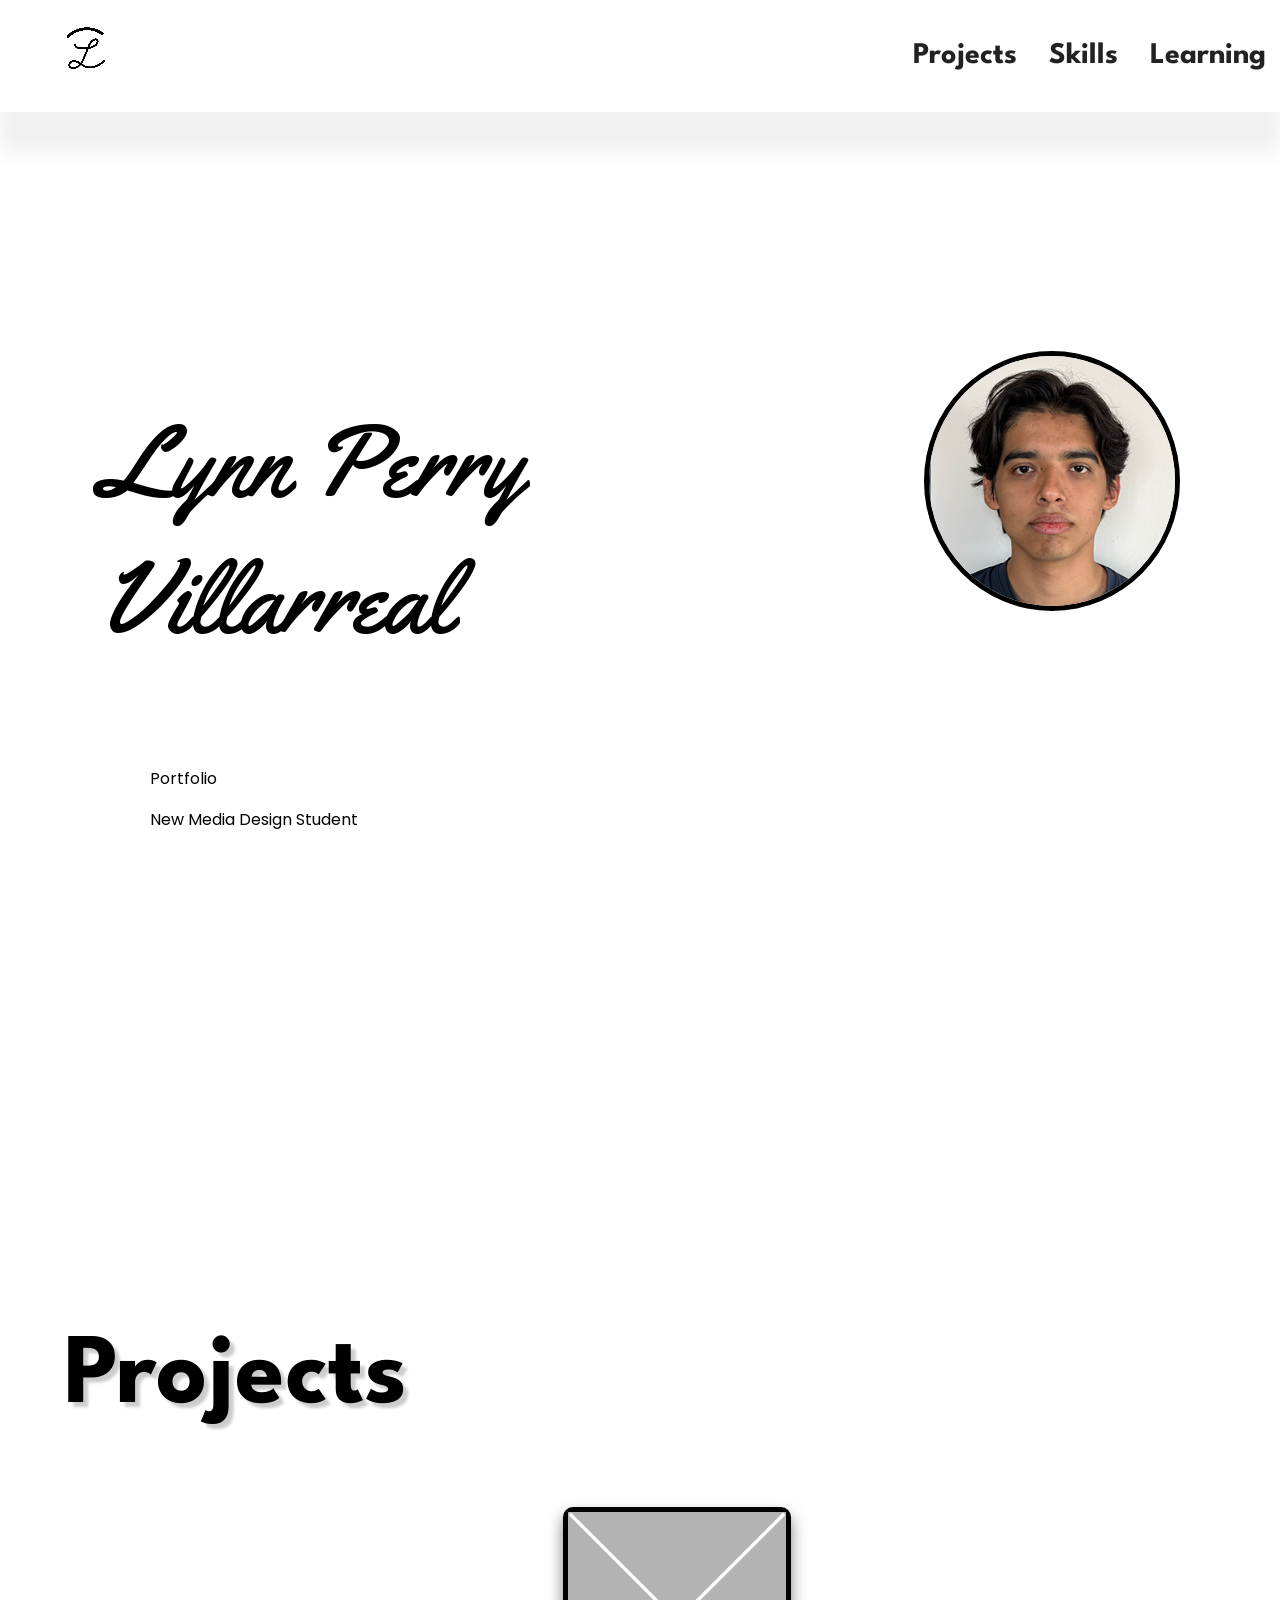
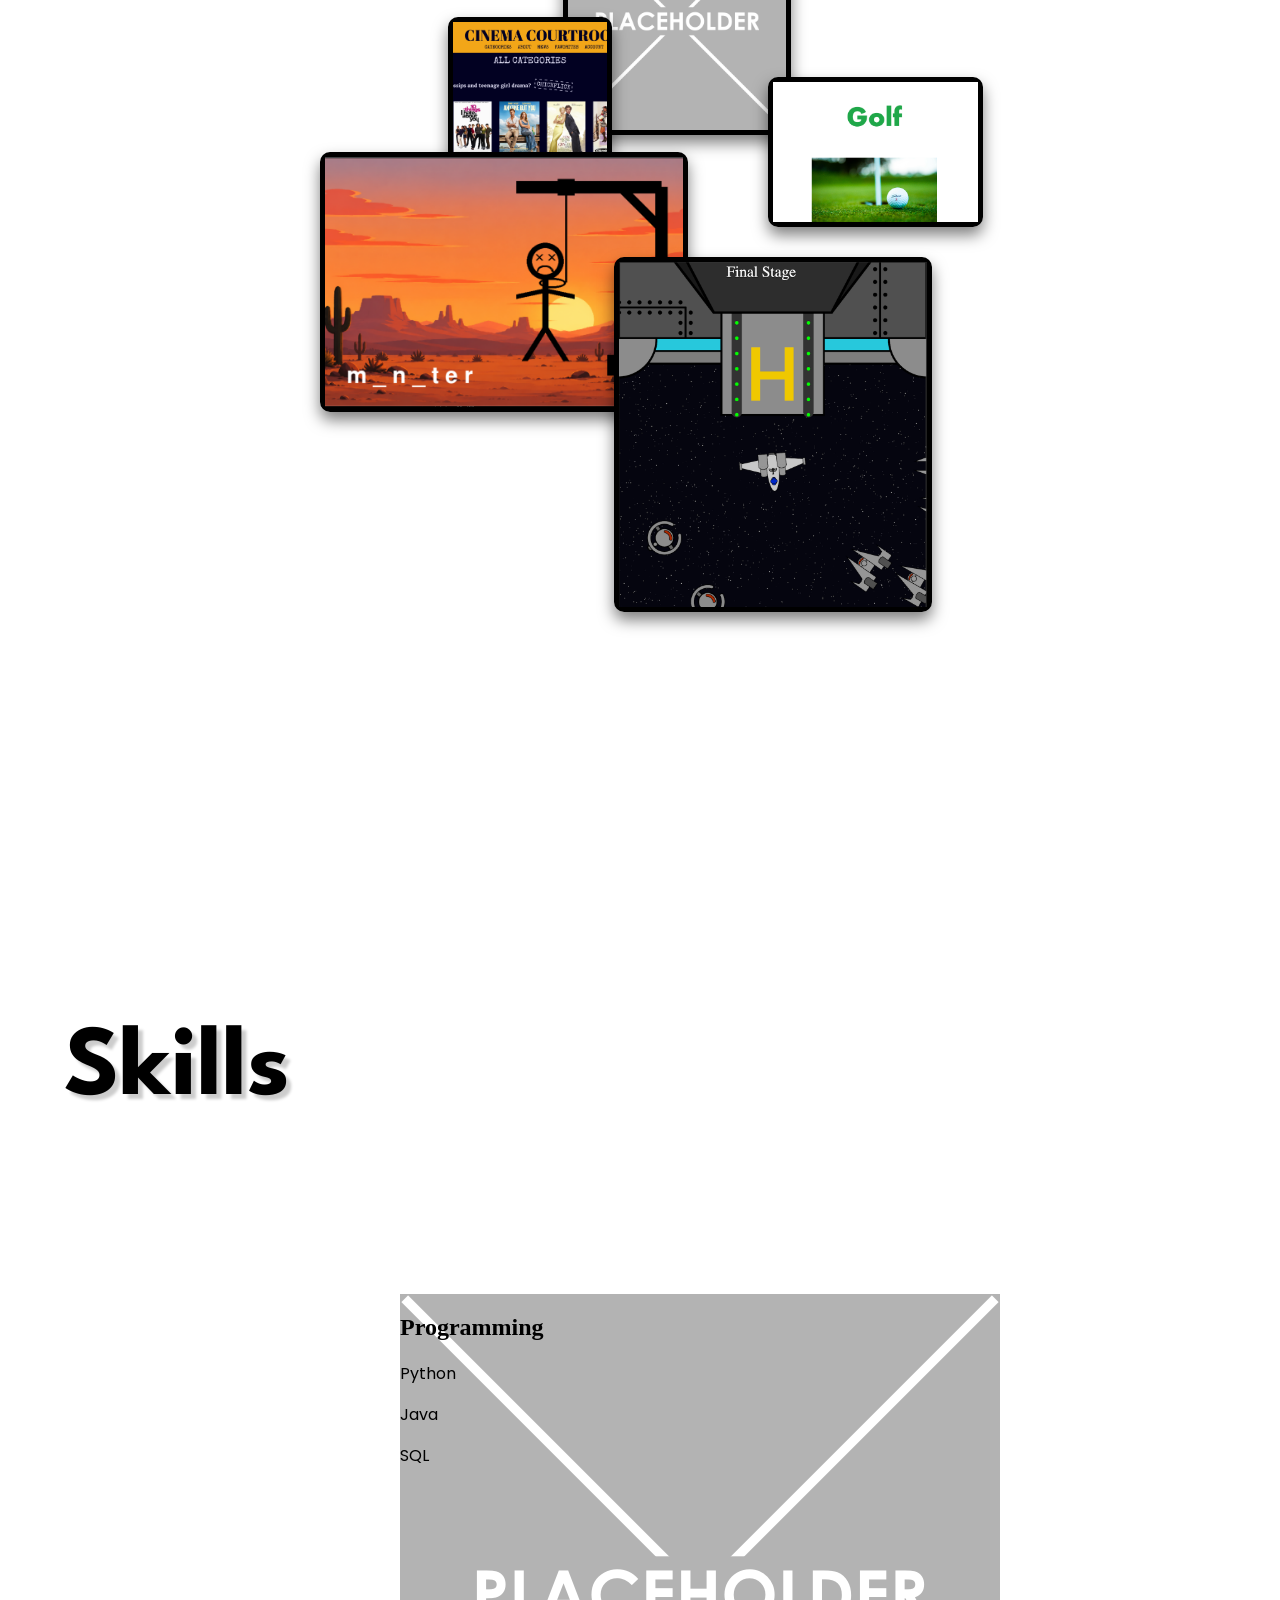
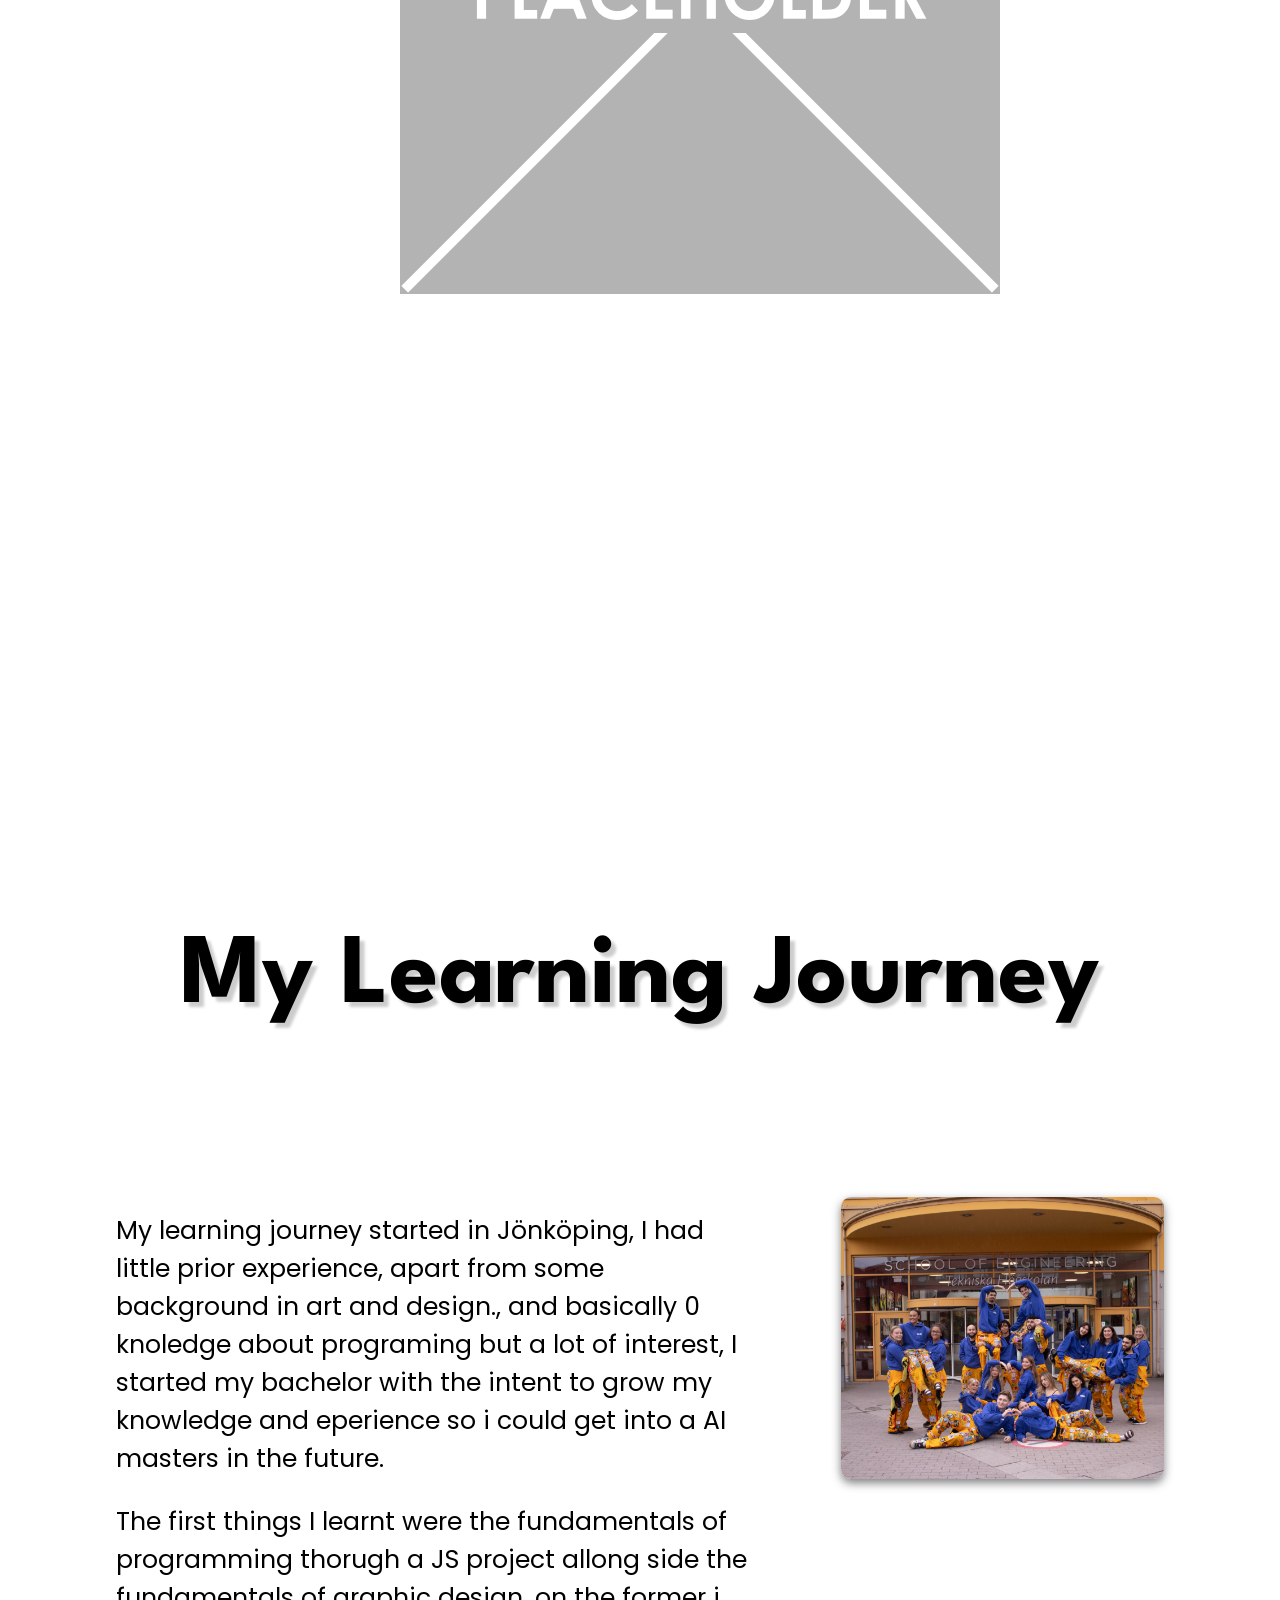
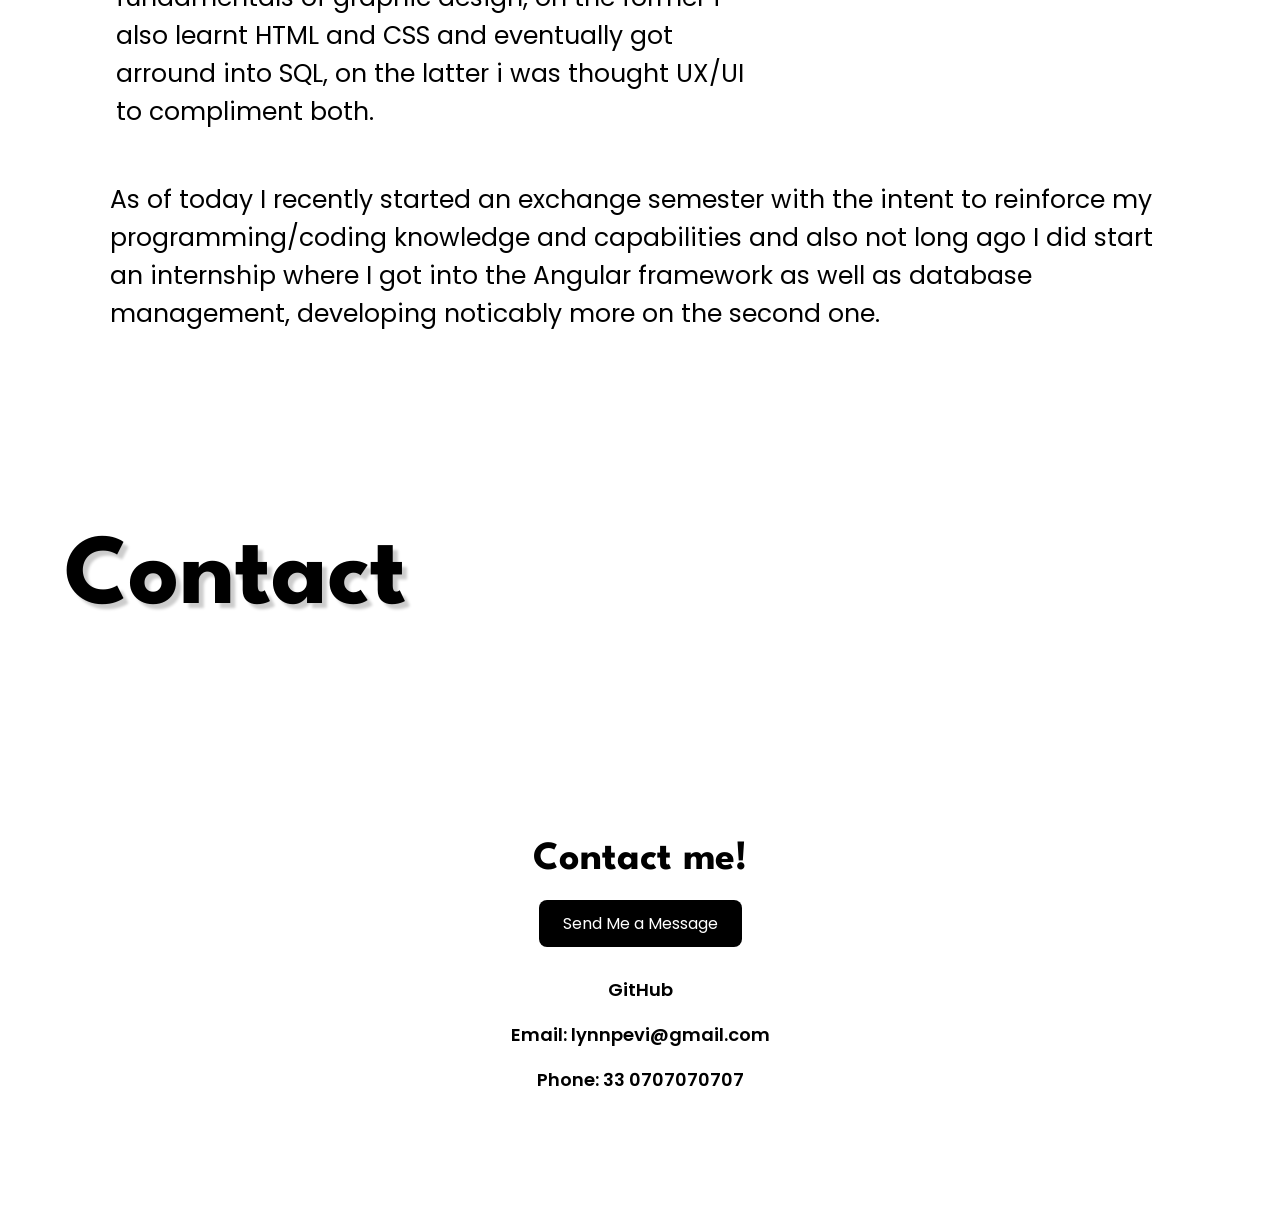
==== index.html @ 17af6fbe "progress" ====
<!doctype html>
<html lang="en">
  <head>
    <meta charset="UTF-8" />
    <meta name="viewport" content="width=device-width, initial-scale=1.0" />
    <title>Portfolio</title>
    <meta
      name="description"
      content="Portfolio of Lynn Perry Villarreal, showcasing web development, UX/UI design, and creative projects."
    />
    <link rel="stylesheet" href="style.css" />
    <link rel="preconnect" href="https://fonts.googleapis.com" />
    <link rel="preconnect" href="https://fonts.gstatic.com" crossorigin />
    <link
      href="https://fonts.googleapis.com/css2?family=Leckerli+One&family=Lobster&family=Yellowtail&display=swap"
      rel="stylesheet"
    />
    <link
      href="https://fonts.googleapis.com/css2?family=Poppins:ital,wght@0,100;0,200;0,300;0,400;0,500;0,600;0,700;0,800;0,900;1,100;1,200;1,300;1,400;1,500;1,600;1,700;1,800;1,900&display=swap"
      rel="stylesheet"
    />
    <link
      href="https://fonts.googleapis.com/css2?family=Anton&family=Archivo+Black&family=League+Spartan:wght@100..900&display=swap"
      rel="stylesheet"
    />
  </head>
  <body>
    <header>
      <video class="headerLogo" autoplay muted loop playsinline>
      <source src="./Pictures/transparent.webm" type="video/webm">
      </video>
      <ul class="quicklinks">
        <li><a href="#projects">Projects</a></li>
        <li><a href="#skills">Skills</a></li>
        <li><a href="#learning">Learning</a></li>
        <li><a href="aboutMe.html">Me</a></li>
        <li><a href="#contact">Contact</a></li>
      </ul>
    </header>
    <main>
      <section class="cover">
        <div class="coverLogo">
          <video autoplay muted playsinline>
            <source src="./Pictures/transparent.webm" type="video/webm" />
          </video>
        </div>
        <div class="coverIntro">

          <h1 class="signature">Lynn Perry Villarreal</h1>
          <img class="proPhoto" src="Pictures/ProPhoto.PNG" alt="Profesional photo">
        </div>
        <p class="coverTxt">Portfolio</p>
        <p class="coverTxt2">New Media Design Student</p>
      </section>

      <section class="projects" id="projects">
        <h1 class="sectionsTitle">Projects</h1>
        <div class="collage">
          <div class="project proj1">
            <img src="./Projects/Placeholder.png" alt="" />
            <div class="projectInfoRight">
              <h2>Hangman Game</h2>
              <p>
                A classic Hangman game developed in Python, featuring word
                guessing, limited attempts, and a high-score system. Originally
                built as a terminal-based game and later expanded with Pygame.
              </p>
            </div>
          </div>
          <div class="project proj2">
            <img src="./Projects/cinema.png" alt="" />
            <div class="projectInfo">
              <h2>Cinema Website</h2>
              <p>
                This was a school assignment where we had to create a website,
                were we wet with a fun twist of a movie review website where the
                reviews were seen as veredicts of the audience.
              </p>
            </div>
          </div>
          <div class="project proj3">
            <img src="./Projects/Coffee.png" alt="" />
            <div class="projectInfo">
              <h2>Coffee Table Book</h2>
              <p>
                This was a a task where we were tested on the graphic design we
                had been tought fro the last few months, where we would let the
                shapes and structure be the show.
              </p>
            </div>
          </div>
          <div class="project proj4">
            <img src="./Projects/Hangman.png" alt="" />
            <div class="projectInfoRight">
              <h2>Hangman Game</h2>
              <p>
                A classic Hangman game developed in Python, featuring word
                guessing, limited attempts, and a high-score system. Originally
                built as a terminal-based game and later expanded with Pygame.
              </p>
            </div>
          </div>
          <div class="project proj5">
            <img src="./Projects/space.png" alt="" />
            <div class="projectInfo">
              <h2>Space Game</h2>
              <p>
                This was a project done at my university to test and utulize
                programing logic it was ran on a variation of Javascript not
                just that it thaught how to work in teams by using GitHub.
              </p>
            </div>
          </div>
        </div>
        <p></p>
      </section>
      <section class="Skills" id="skills">
  <h1 class="sectionsTitle">Skills</h1>

  <div class="Snake">

    <div class="skillCard" data-skill="Graphic Design & Multimedia">
      <div class="cardInner">
        <div class="cardFront">
          <img src="./Projects/Placeholder.png" alt="" />
        </div>
        <div class="cardBack">
          <h2>Graphic Design & Multimedia</h2>
          <p>Photoshop</p>
          <p>Illustrator</p>
          <p>Video Editing</p>
          <p>Motion Graphics</p>
        </div>
      </div>
    </div>

    <div class="skillCard" data-skill="UX/UI Design">
      <div class="cardInner">
        <div class="cardFront">
          <img src="./Projects/Placeholder.png" alt="" />
        </div>
        <div class="cardBack">
          <h2>UX/UI Design</h2>
          <p>Figma</p>
          <p>Wireframing</p>
          <p>Prototyping</p>
        </div>
      </div>
    </div>

    <div class="skillCard" data-skill="Web Development">
      <div class="cardInner">
        <div class="cardFront">
          <img src="./Projects/Placeholder.png" alt="" />
        </div>
        <div class="cardBack">
          <h2>Web Development</h2>
          <p>HTML</p>
          <p>CSS</p>
          <p>JavaScript</p>
        </div>
      </div>
    </div>

    <div class="skillCard" data-skill="Programming">
      <div class="cardInner">
        <div class="cardFront">
          <img src="./Projects/Placeholder.png" alt="" />
        </div>
        <div class="cardBack">
          <h2>Programming</h2>
          <p>Python</p>
          <p>Java</p>
          <p>SQL</p>
        </div>
      </div>
    </div>

    <p class="skillLabel">Choose a card</p>

  </div>
</section>
      <section class="learning" id="learning">
        <div class="me">
          <h2 class="sectionsTitle">My Learning Journey</h2>

          <div class="meText">
            <p class="intro">
              My learning journey started in Jönköping, I had little prior
              experience, apart from some background in art and design., and
              basically 0 knoledge about programing but a lot of interest, I
              started my bachelor with the intent to grow my knowledge and
              eperience so i could get into a AI masters in the future.
            </p>
            <p class="intro">
              The first things I learnt were the fundamentals of programming
              thorugh a JS project allong side the fundamentals of graphic
              design, on the former i also learnt HTML and CSS and eventually
              got arround into SQL, on the latter i was thought UX/UI to
              compliment both.
            </p>
          </div>

          <div class="portraitDiv">
            <img
              class="portrait"
              src="./Pictures/fadder.png"
              alt="Example of my learning progress"
            />
          </div>
        </div>
        <p class="intro last_paragraphIntro">
          As of today I recently started an exchange semester with the intent to
          reinforce my programming/coding knowledge and capabilities and also
          not long ago I did start an internship where I got into the Angular
          framework as well as database management, developing noticably more on
          the second one.
        </p>
      </section>
    </main>
    <footer>
      
      <section class="contact" id="contact">
        <h1 class="sectionsTitle">Contact</h1>
  
        <div class="contactContent">
          <h2>Contact me!</h2>
          <!-- <p>
            idk maybe
          </p> -->
  
          <a href="contact.html" class="contactButton">Send Me a Message</a>
          <div class="contactLinks">
            <a
              href="https://github.com/Lynn-Epi"
              target="_blank"
              rel="noopener noreferrer"
              >GitHub</a
            >
            <p>Email: lynnpevi@gmail.com</p>
            <p>Phone: 33 0707070707</p>
          </div>
        </div>
      </section>
    </footer>
  </body>
</html>
---- style.css ----
html {
  scroll-behavior: smooth;
  scroll-padding-top: 8rem;
}
header {
  display: flex;
  align-items: center;
  justify-content: space-between;
}
.coverLogo {
  display: none;
}
.headerLogo {
  display: block;
  width: 75px;
  height: 75px;
  object-fit: contain;
  flex-shrink: 0;
  padding-right: 750px;
  /* fix this later lynn */
}
.cover {
  margin-bottom: 400px;
}
.signature {
  padding-left: 100px;
  padding-top: 100px;
  font-size: 100px;
  font-family: "Yellowtail", cursive;
  font-weight: 400;
  font-style: normal;
}
.coverTxt {
  padding-left: 150px;
}

.coverTxt2 {
  padding-left: 150px;
}

p {
  font-family: "Poppins", sans-serif;
  font-weight: 400;
  font-style: normal;
}

/* HEader */
header {
  z-index: 1000;
  position: sticky;
  top: 0;
  background-color: rgba(255, 255, 255, 0);
  transition: background-color 0.5s ease;

  height: 5rem;
  padding: 1rem 3rem;
  backdrop-filter: blur(14px);
  -webkit-backdrop-filter: blur(10px);
  box-shadow: 0 40px 18px rgba(0, 0, 0, 0.06);
}
header:hover {
  background-color: rgba(255, 255, 255, 0.95);
}
.quicklinks {
  list-style: none;
  font-size: 20px;
  display: flex;
  justify-content: flex-end;

  align-items: center;
  gap: 2rem;

  font-family: "League Spartan", sans-serif;
  font-size: 30px;
  font-weight: 700;
}

.quicklinks a {
  color: #222;
  text-decoration: none;
}
body {
  width: 100%;
  margin: 0;
}
main {
  margin-top: 100px;
}

.me {
  display: grid;
  grid-template-columns: 2fr 1fr;
  margin: 1rem;
  gap: 5rem;
  padding: 100px;
  padding-top: 0px;
  padding-bottom: 0px;
}
.coverIntro {
  display: flex;
  align-items: center;
  justify-content: space-between;
  gap: 40px;
  padding-right: 100px;
}
.proPhoto {
  display: block;
  width: 250px;
  height: 250px;
  object-fit: cover;
  border-radius: 50%;
  border: 5px solid black;
}
.me .sectionsTitle {
  grid-column: 1 / -1;
}

.intro {
  font-size: 25px;
  padding-bottom: 0;
}
.cvButton {
  display: flex;
  justify-content: center;
  margin-top: 20px;
}
.softSkills {
  margin: 50px;
  padding-top: 50px;
}
.softSkill {
  margin: 40px;
}
.softSkillsGrid {
  padding: 20px;
  display: grid;
  grid-template-columns: 1fr 1px 1fr 1px 1fr;
  gap: 30px;
  align-items: stretch;
  text-align: center;
}

.skillDivider {
  width: 1px;
  background: linear-gradient(to bottom, #888 0%, transparent 100%);
}

.softSkill img {
  width: 80px;
  height: 80px;
  object-fit: contain;
}

.softSkill h3 {
  font-family: "League Spartan", sans-serif;
  font-size: 28px;
}

.softSkill p {
  font-size: 16px;
}

/* presets */

.portrait {
  margin-top: 10px;
  width: 100%;
  border-radius: 10px;
  box-shadow: 0 4px 10px rgba(0, 0, 0, 0.5);
}

.projects {
  margin-top: 500px;
}

.projectsTitle {
  padding-left: 4rem;
  font-size: 100px;
  text-shadow: 5px 5px 3px rgba(0, 0, 0, 0.2);
}

/* PROJECTS */
.collage {
  position: relative;
  /* border: 3px solid red; */
}
/* @keyframes floatUp {
  from {
    opacity: 0;
    transform: translateY(100px);
  }

  to {
    opacity: 1;
    transform: translateY(0);
  }
} */
.project {
  transition:
    transform 0.3s ease,
    opacity 0.3s ease;
}

.project:hover {
  transform: scale(1.1);
  z-index: 10;
}

.collage:has(.project:hover) .project:not(:hover) {
  opacity: 0.4;
  filter: brightness(0.5);
}

.projectInfo {
  position: absolute;

  background-color: white;
  border-radius: 10px;
  box-shadow: 0 8px 20px rgba(0, 0, 0, 0.2);
  opacity: 0;
  visibility: hidden;
  top: 50%;
  right: 105%;
  transform: translateY(-50%);
  width: 200px;
  padding: 20px;
}
.project:hover .projectInfo {
  opacity: 1;
  visibility: visible;
}

.projectInfoRight {
  position: absolute;

  background-color: white;
  border-radius: 10px;
  box-shadow: 0 8px 20px rgba(0, 0, 0, 0.2);
  opacity: 0;
  visibility: hidden;
  top: 50%;
  left: 105%;
  transform: translateY(-50%);
  width: 200px;
  padding: 20px;
}

.project:hover .projectInfoRight {
  opacity: 1;
  visibility: visible;
}

.project {
  position: absolute;
  border-color: black;
  border-width: 5px;
  border-style: solid;
  box-shadow: 0 8px 15px rgba(0, 0, 0, 0.5);
  border-radius: 10px;
  animation: floatUp linear both;
  animation: floatUp 0.8s ease-out both;
}
.project img {
  width: 100%;
  height: 100%;
  object-fit: cover;
  display: block;
}

.proj1 {
  width: 17%;
  left: 44%;
  top: 0px;
}

.proj2 {
  width: 12%;
  height: 150px;
  left: 35%;
  top: 110px;
}

.proj3 {
  width: 16%;
  height: 140px;
  left: 60%;
  top: 170px;
}

.proj4 {
  width: 28%;
  height: 250px;
  left: 25%;
  top: 245px;
}

.proj5 {
  width: 24%;
  left: 48%;
  top: 350px;
}

.Skills {
  margin-top: 1200px;
}
.sectionsTitle {
  font-family: "League Spartan", sans-serif;
  padding-left: 4rem;
  font-size: 100px;
  text-shadow: 5px 5px 3px rgba(0, 0, 0, 0.2);
}

.last_paragraphIntro {
  padding-top: 0;
  padding-left: 110px;
  padding-right: 100px;
}

/* skills */
.Snake {
  position: relative;
  height: 450px;
  display: flex;
  justify-content: center;
  align-items: center;
  right: 150px;
}

.skillCard {
  position: absolute;
  width: 180px;
  height: 260px;
  perspective: 1000px;
}
.cardInner {
  position: relative;
  width: 100%;
  height: 100%;
  transform-style: preserve-3d;
  transition: transform 0.7s ease;
}
.cardFront,
.cardBack {
  position: absolute;
  inset: 0;
  width: 100%;
  height: 100%;
  backface-visibility: hidden;
  border-radius: 12px;
}
/* learning */
.learning {
  margin-top: 800px;
}

/* contact */
.contact {
  margin-top: 200px;
  padding-bottom: 100px;
}

.contactContent {
  padding-top: 100px;
  text-align: center;
  font-family: "Poppins", sans-serif;
}

.contactContent h2 {
  font-family: "League Spartan", sans-serif;
  font-size: 40px;
}

.contactLinks {
  justify-content: center;
  gap: 3rem;
  margin-top: 40px;
}

.contactLinks a,
.contactLinks p {
  color: black;
  font-family: "Poppins", sans-serif;
  font-size: 18px;
  font-weight: 600;
  text-decoration: none;
}
.contactButton {
  padding: 12px 24px;
  background-color: black;
  color: white;
  border-radius: 8px;
  text-decoration: none;
}

@media (max-width: 600px) {
  main {
    margin-top: 50px;
  }

  .sectionsTitle {
    padding-left: 1rem;
    font-size: 70px;
  }

  body::before {
    content: "";
    position: fixed;
    width: 100%;
    height: 20vh;

    top: 0;
    background: linear-gradient(to bottom, rgba(0, 0, 0, 0.4), transparent);
  }

  header {
    display: none;
  }

  .cover {
    display: flex;
    flex-direction: column;
  }
  .headerLogo {
    display: none;
  }
  .coverLogo {
    display: flex;
    justify-content: center;
    order: 1;
  }

  .coverLogo video {
    width: 60%;
    height: auto;
  }

  .signature {
    padding-top: 0;
    padding-left: 20px;
    font-size: 80px;
    order: 4;
  }

  .coverTxt {
    padding: 0;
    order: 2;
    align-self: center;
  }

  .coverTxt2 {
    padding: 0;
    order: 3;
    align-self: center;
  }

  .me {
    display: grid;
    grid-template-columns: minmax(0, 1fr);
    width: 100%;
    box-sizing: border-box;
    padding: 0 10px;
    margin: 0;
    gap: 1rem;
  }

  .meText {
    width: 100%;
    min-width: 0;
  }

  .me .sectionsTitle {
    padding-left: 0;
    margin-left: 0;
  }

  .portrait {
    width: 50%;
  }

  .portraitDiv {
    text-align: center;
  }

  /* PROJECTS  */
  .collage {
    display: flex;
    flex-direction: column;
    gap: 2rem;
    padding: 1rem;
  }

  .project {
    position: static;
    width: 100%;
    height: auto;
    box-sizing: border-box;
    transform: none;
    animation: none;
  }

  .project img {
    width: 100%;
    height: 180px;
    object-fit: cover;
  }

  .projectInfo,
  .projectInfoRight {
    position: static;
    width: auto;
    padding: 1rem;
    opacity: 100%;
    visibility: visible;
    transform: none;
    box-shadow: none;
  }

  .project:hover {
    transform: none;
  }

  .collage:has(.project:hover) .project:not(:hover) {
    opacity: 100%;
    filter: none;
  }

  .last_paragraphIntro {
    padding: 0 10px;
    margin-left: 0;
    margin-right: 0;
    box-sizing: border-box;
  }

  .Snake {
    right: auto;
  }

  /* body::before,
  body::after {
    content: "";
    position: fixed;
    width: 100%;
    height: 25vh;
  }
  body::before {
    top: 0;
    background: linear-gradient(
      to bottom,
      rgba(31, 177, 207, 0.18),
      transparent
    );
    filter: url("#noise");
  } */

  /* body::after {
    bottom: 0;
    background: linear-gradient(to top, rgba(31, 177, 207, 0.18), transparent);
  } */
}
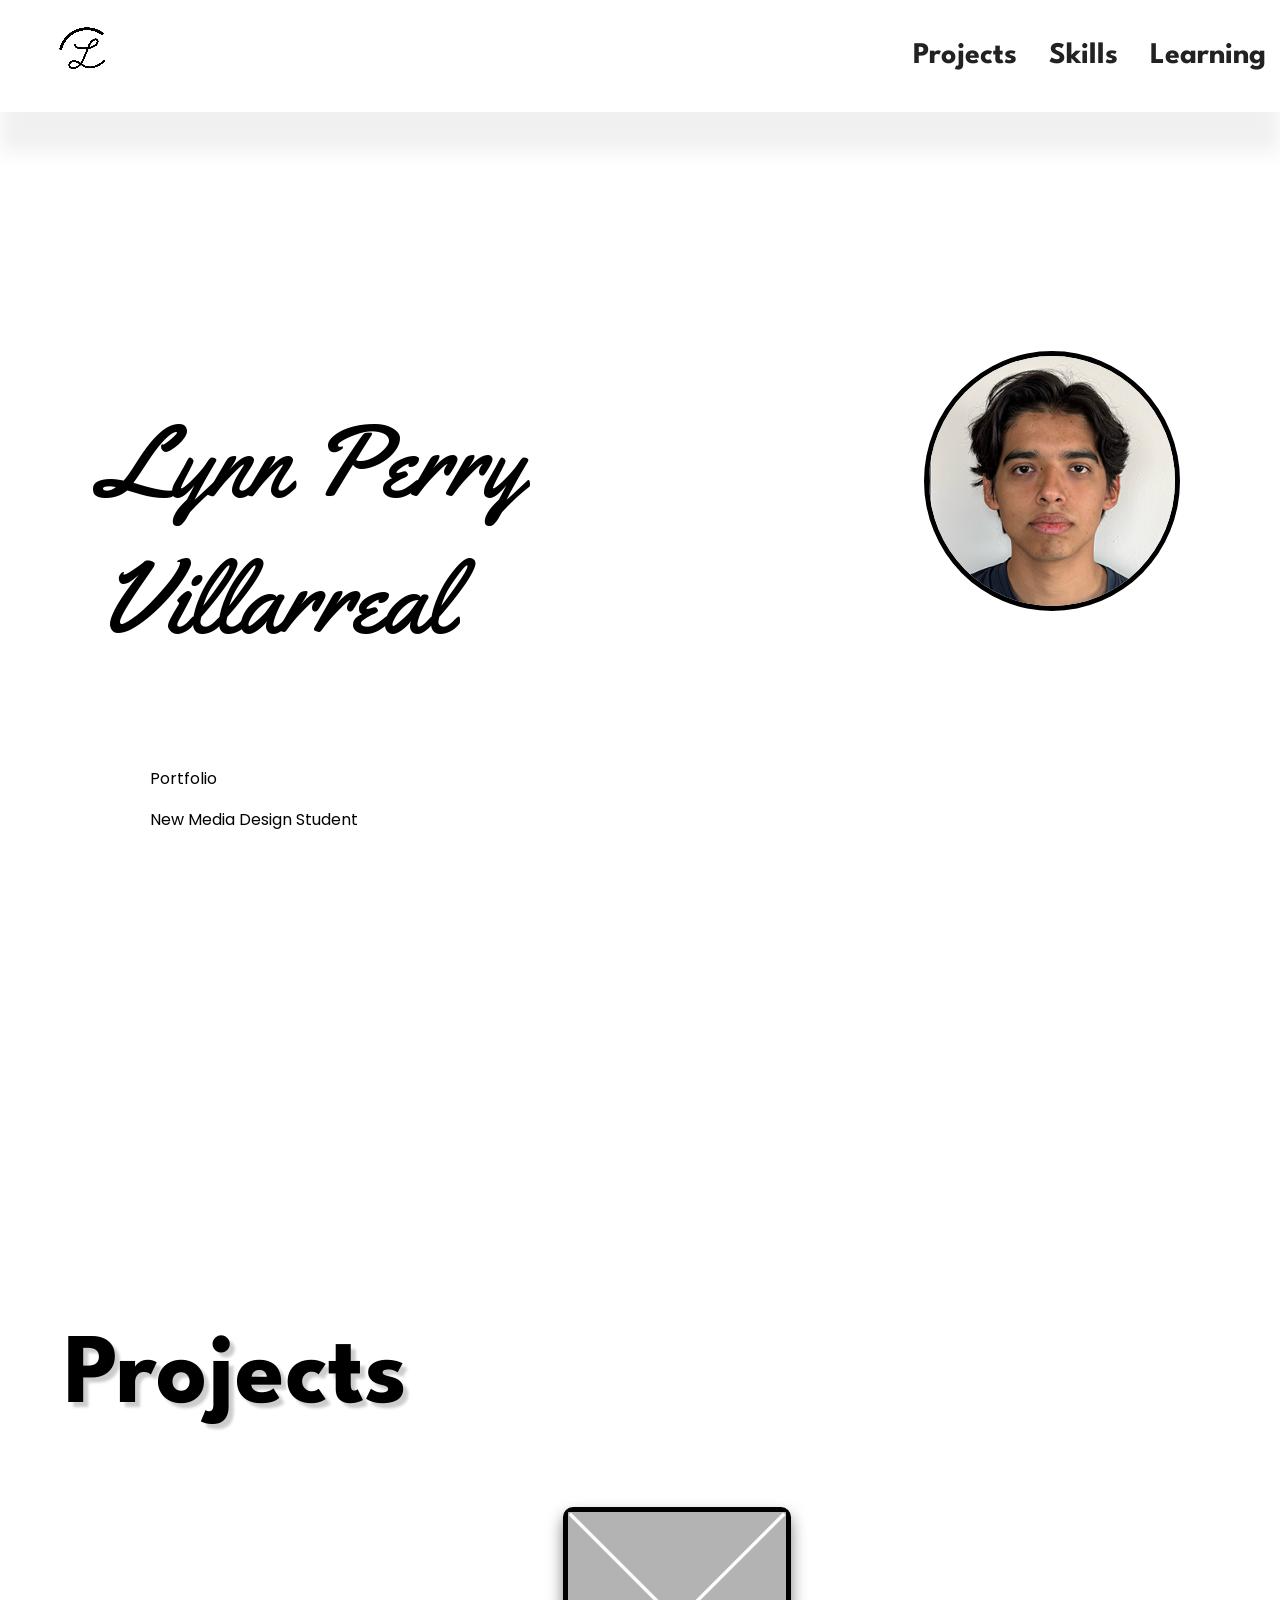
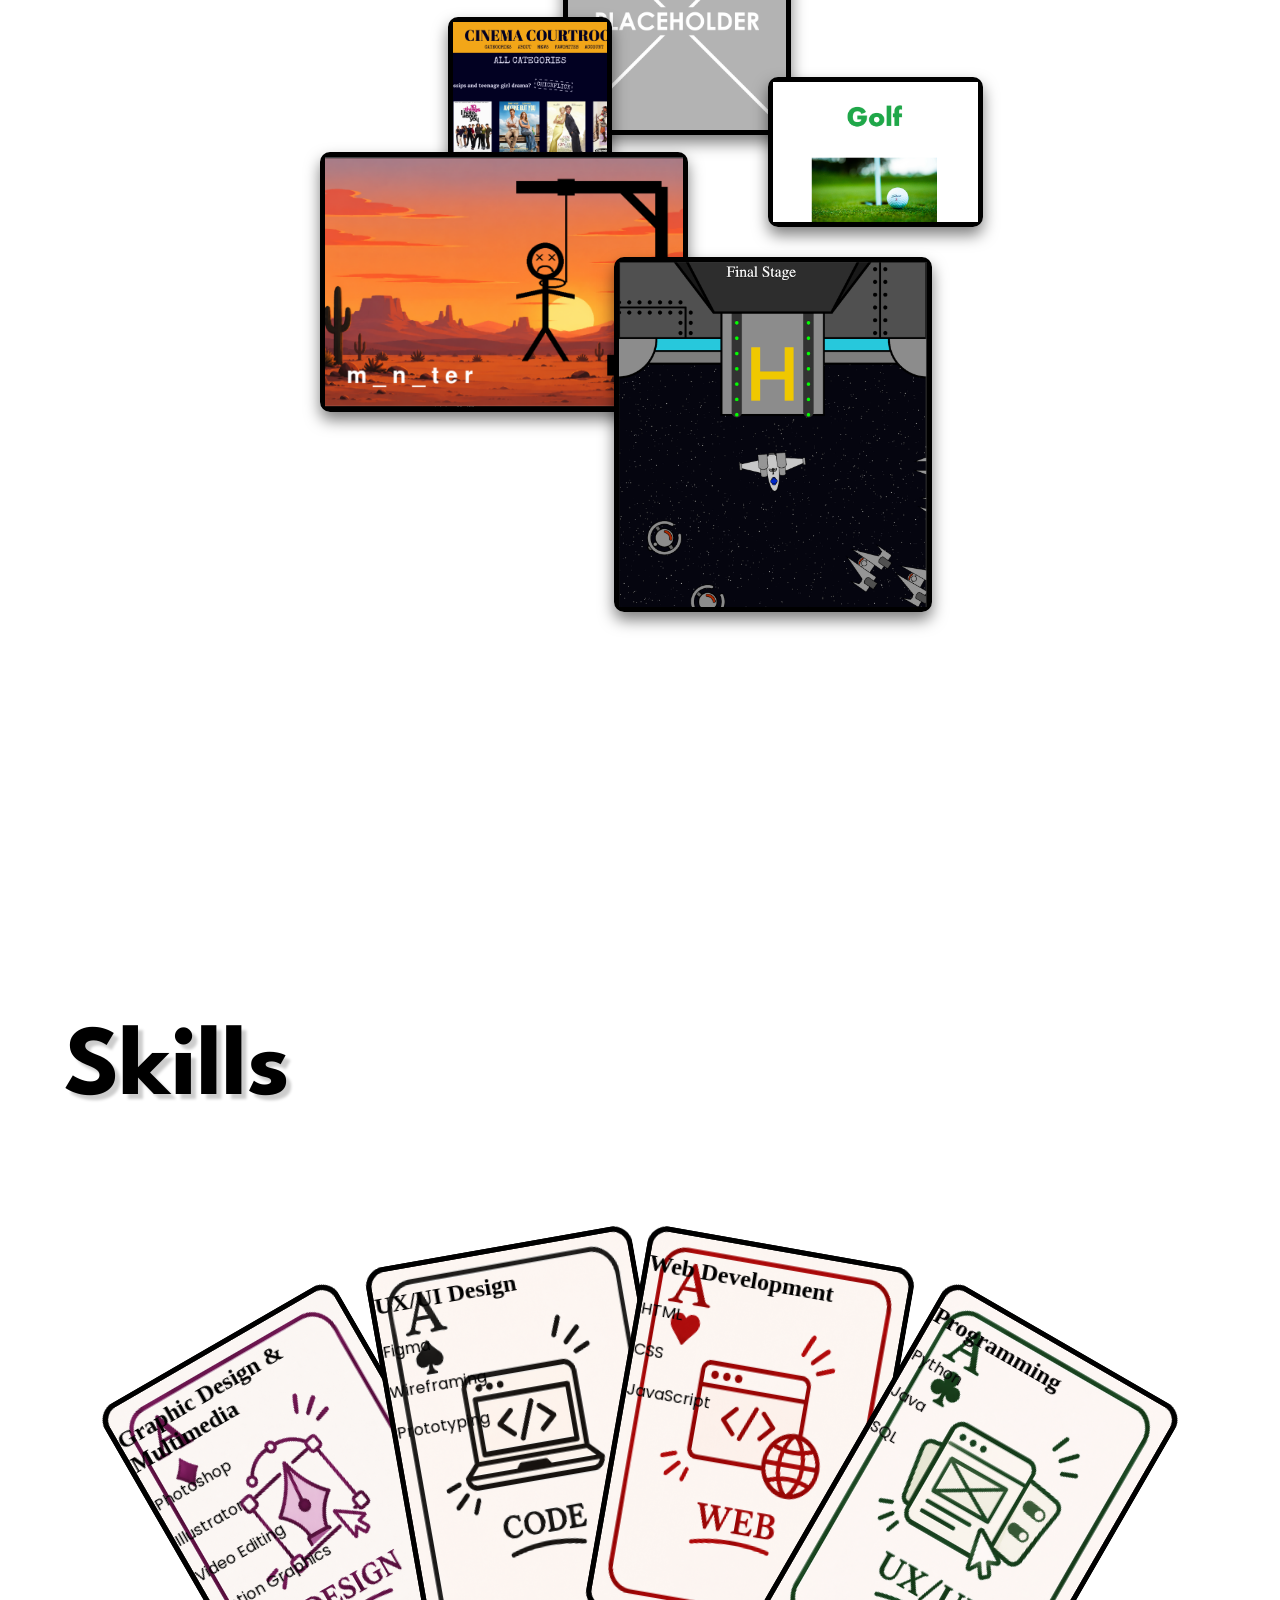
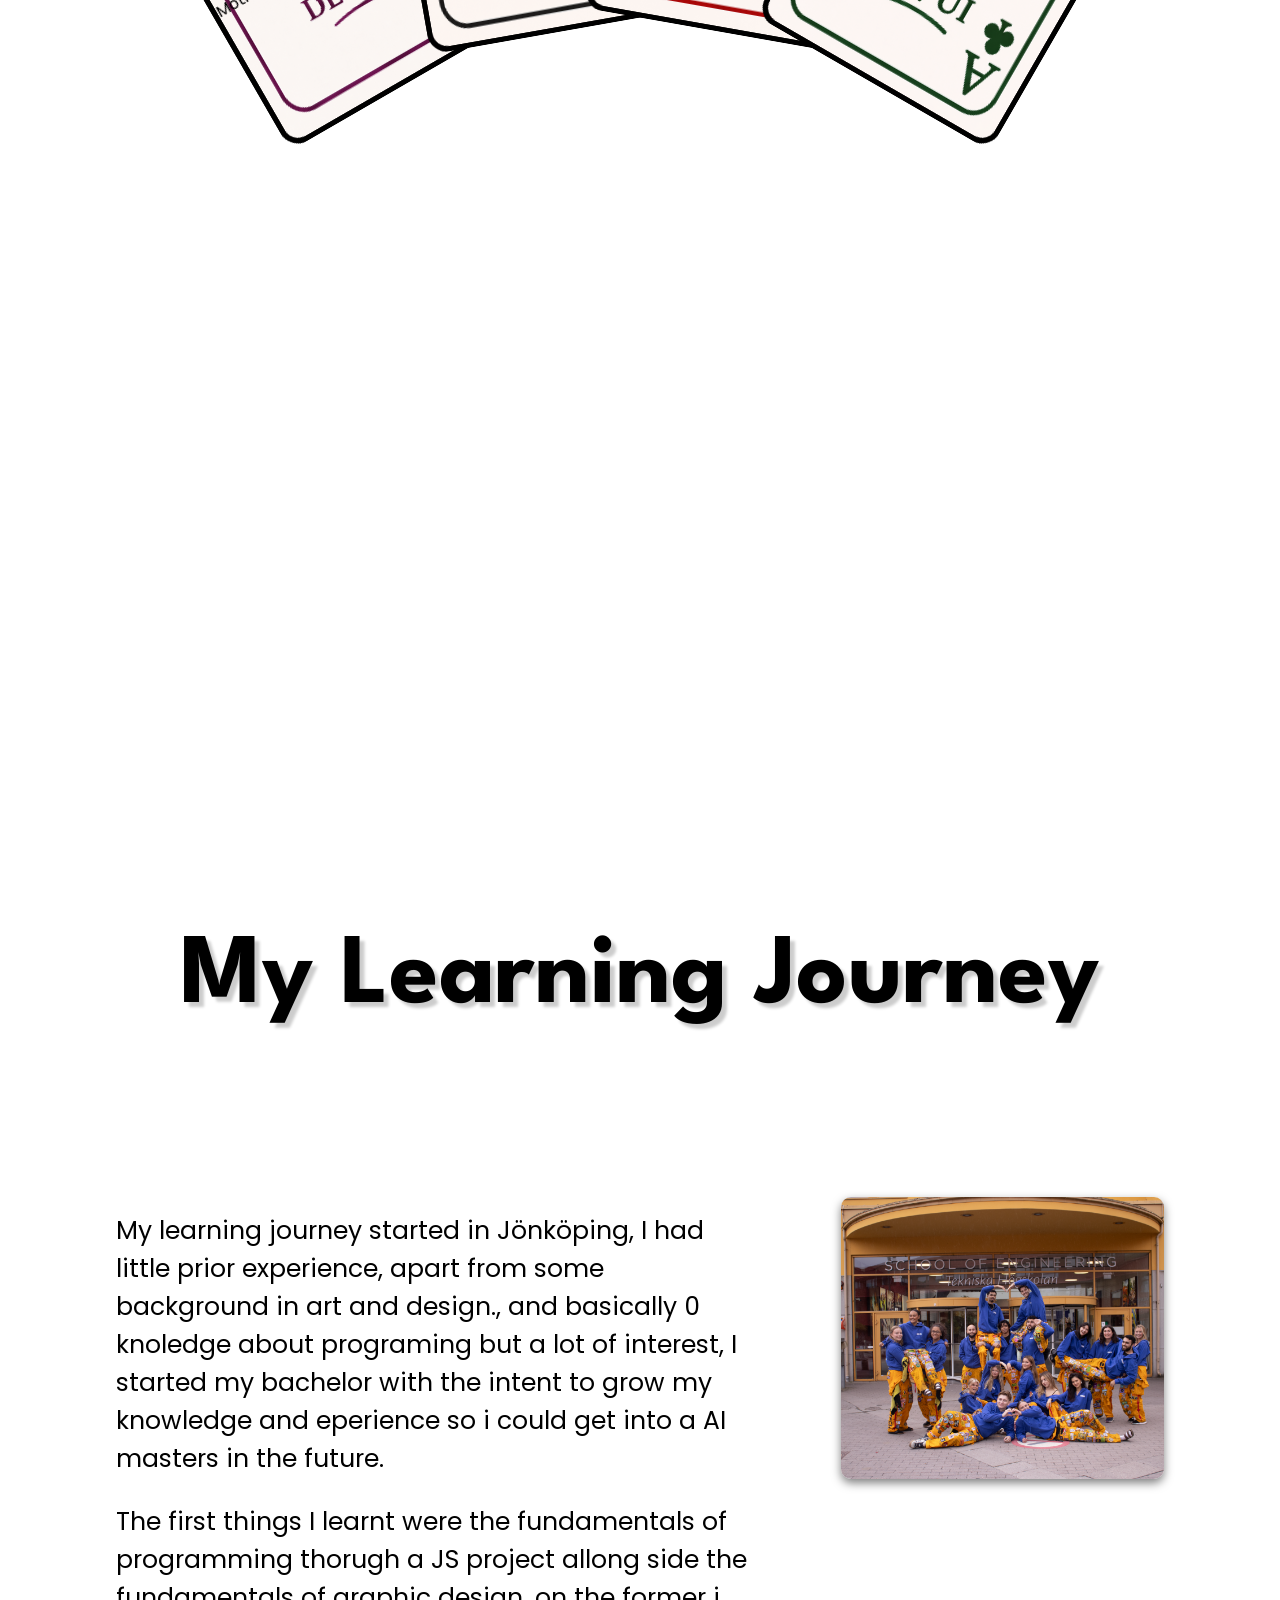
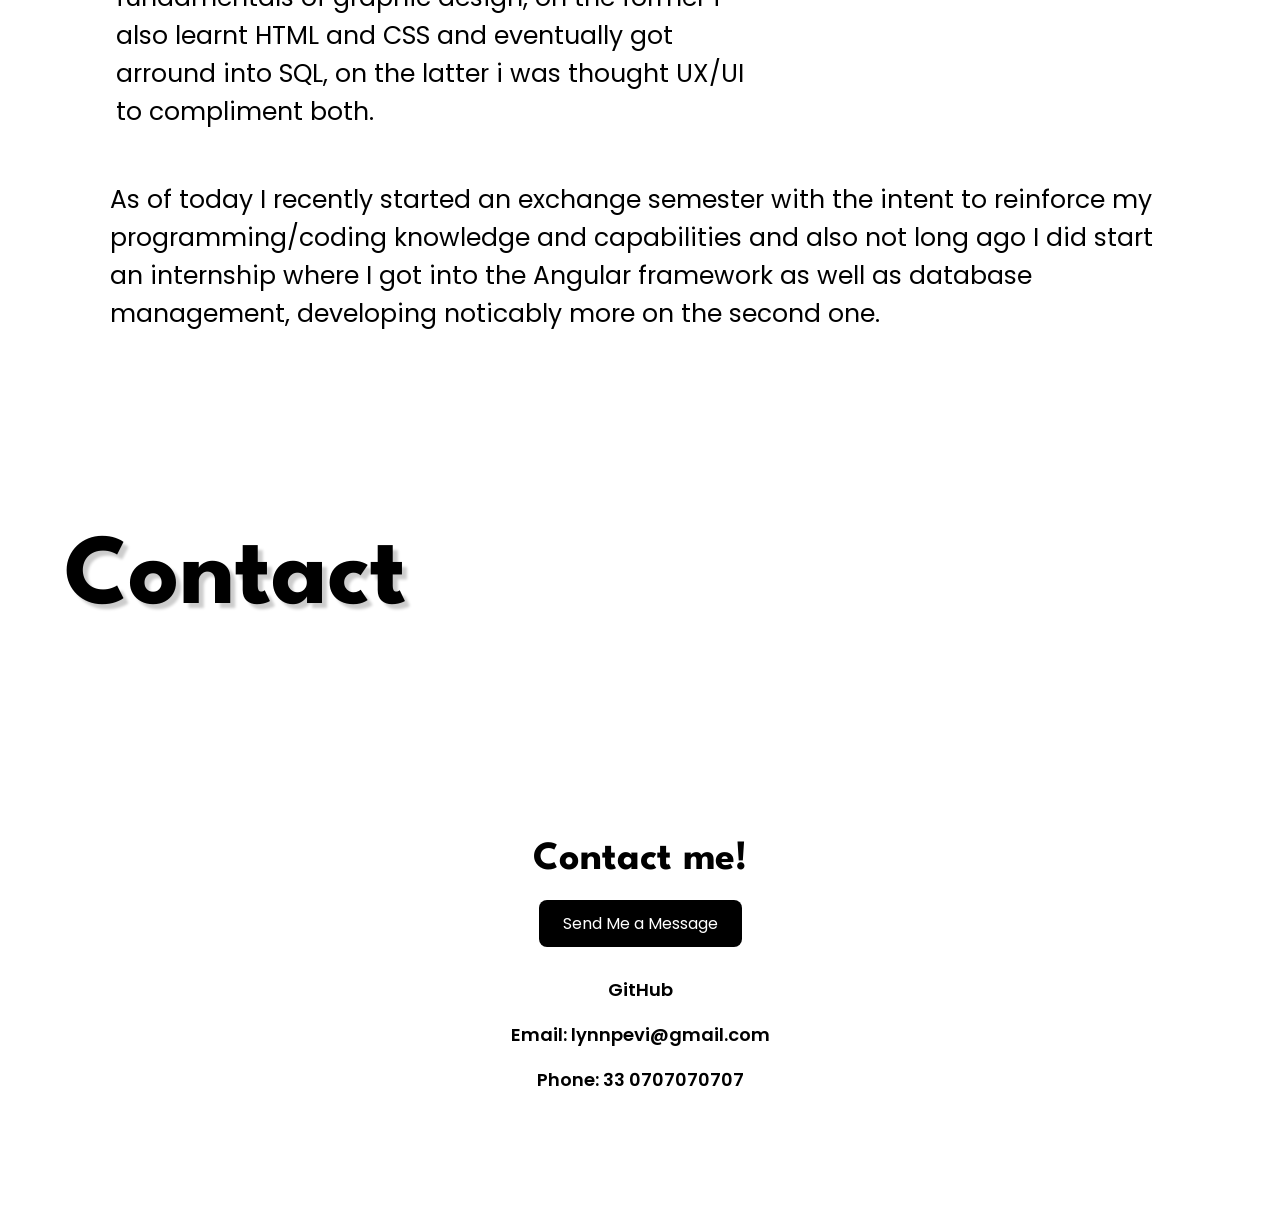
==== commit ee16603e: "progress" ====
--- a/index.html
+++ b/index.html
@@ -122,7 +122,7 @@
     <div class="skillCard" data-skill="Graphic Design & Multimedia">
       <div class="cardInner">
         <div class="cardFront">
-          <img src="./Projects/Placeholder.png" alt="" />
+          <img src="./Pictures/DesignCard.png" alt="" />
         </div>
         <div class="cardBack">
           <h2>Graphic Design & Multimedia</h2>
@@ -137,7 +137,7 @@
     <div class="skillCard" data-skill="UX/UI Design">
       <div class="cardInner">
         <div class="cardFront">
-          <img src="./Projects/Placeholder.png" alt="" />
+          <img src="./Pictures/ProgrammingCard.png" alt="" />
         </div>
         <div class="cardBack">
           <h2>UX/UI Design</h2>
@@ -151,7 +151,7 @@
     <div class="skillCard" data-skill="Web Development">
       <div class="cardInner">
         <div class="cardFront">
-          <img src="./Projects/Placeholder.png" alt="" />
+          <img src="./Pictures/WebCard.png" alt="" />
         </div>
         <div class="cardBack">
           <h2>Web Development</h2>
@@ -165,7 +165,7 @@
     <div class="skillCard" data-skill="Programming">
       <div class="cardInner">
         <div class="cardFront">
-          <img src="./Projects/Placeholder.png" alt="" />
+          <img src="./Pictures/UX:UICard.png" alt="" />
         </div>
         <div class="cardBack">
           <h2>Programming</h2>
--- a/style.css
+++ b/style.css
@@ -323,13 +323,39 @@
   display: flex;
   justify-content: center;
   align-items: center;
-  right: 150px;
+}
+.Snake .skillCard:nth-child(1) {
+  transform: translate(-330px, 90px) rotate(-30deg);
+}
+
+.Snake .skillCard:nth-child(2) {
+  transform: translate(-110px, 15px) rotate(-10deg);
+}
+
+.Snake .skillCard:nth-child(3) {
+  transform: translate(110px, 15px) rotate(10deg);
+}
+
+.Snake .skillCard:nth-child(4) {
+  transform: translate(330px, 90px) rotate(30deg);
+}
+
+.cardFront {
+  overflow: hidden;
+}
+
+.cardFront img {
+  display: block;
+  width: 100%;
+  height: 100%;
+  object-fit: fill;
+  border-radius: 12px;
 }
 
 .skillCard {
   position: absolute;
-  width: 180px;
-  height: 260px;
+  width: 270px;
+  height: 390px;
   perspective: 1000px;
 }
 .cardInner {
@@ -347,6 +373,19 @@
   height: 100%;
   backface-visibility: hidden;
   border-radius: 12px;
+  border: 5px solid black;
+  box-sizing: border-box;
+  overflow: hidden;
+  border-radius: 20px;
+}
+.skillCard {
+  transition: transform 1s ease;
+  cursor: pointer;
+}
+
+.Snake .skillCard:hover {
+  translate: 0 -35px;
+  z-index: 10;
 }
 /* learning */
 .learning {
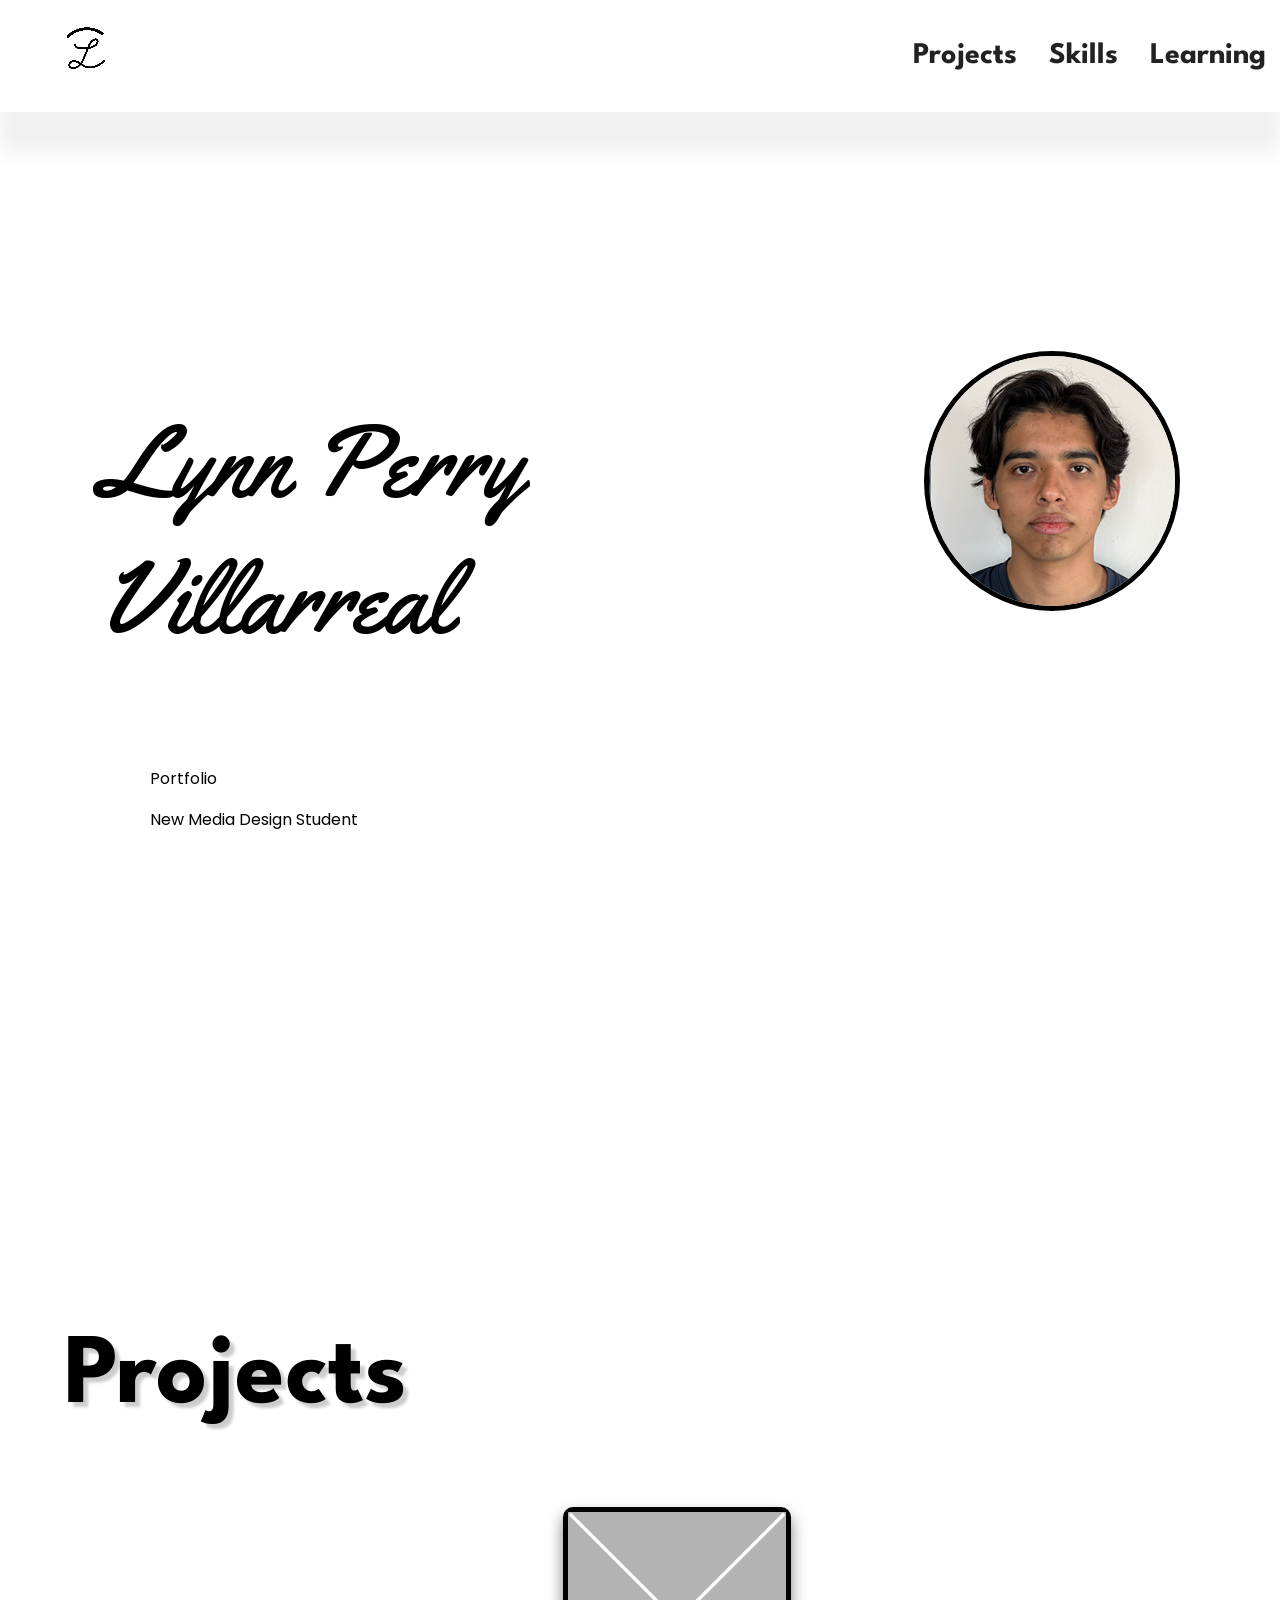
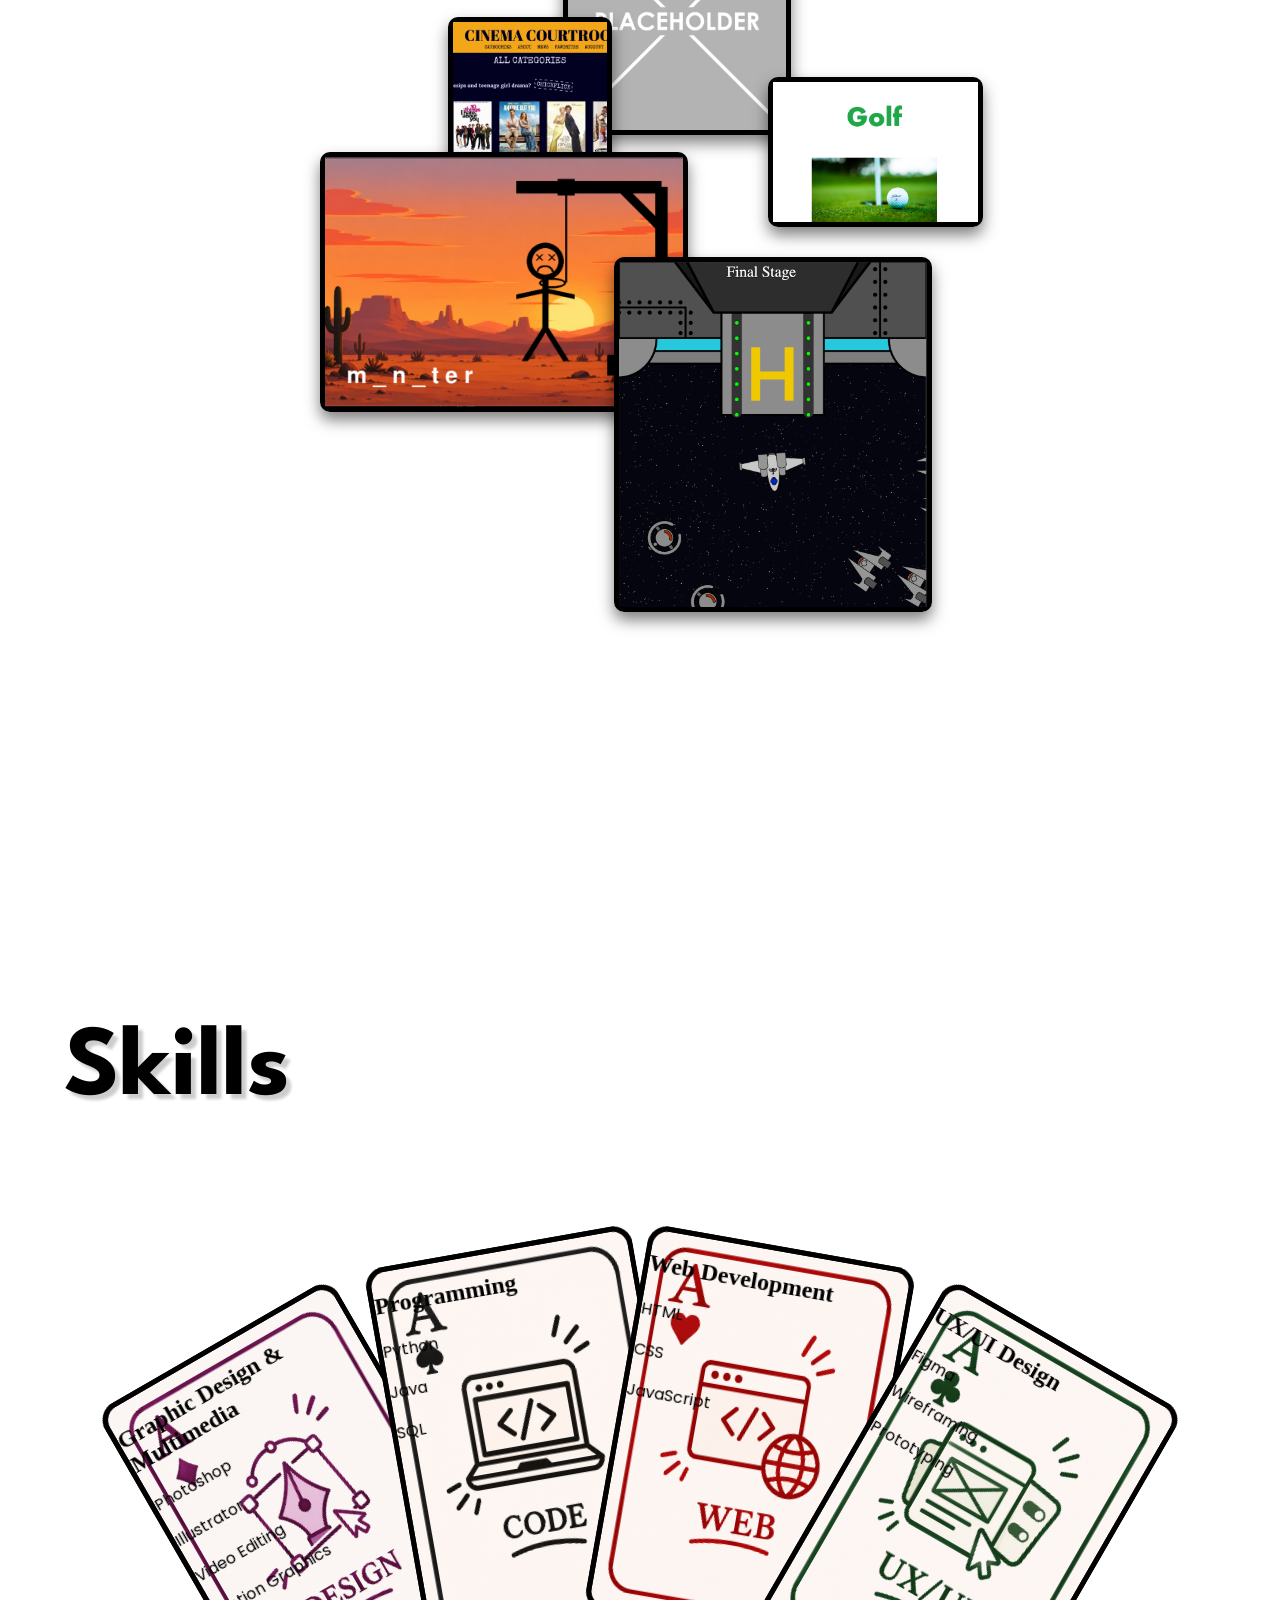
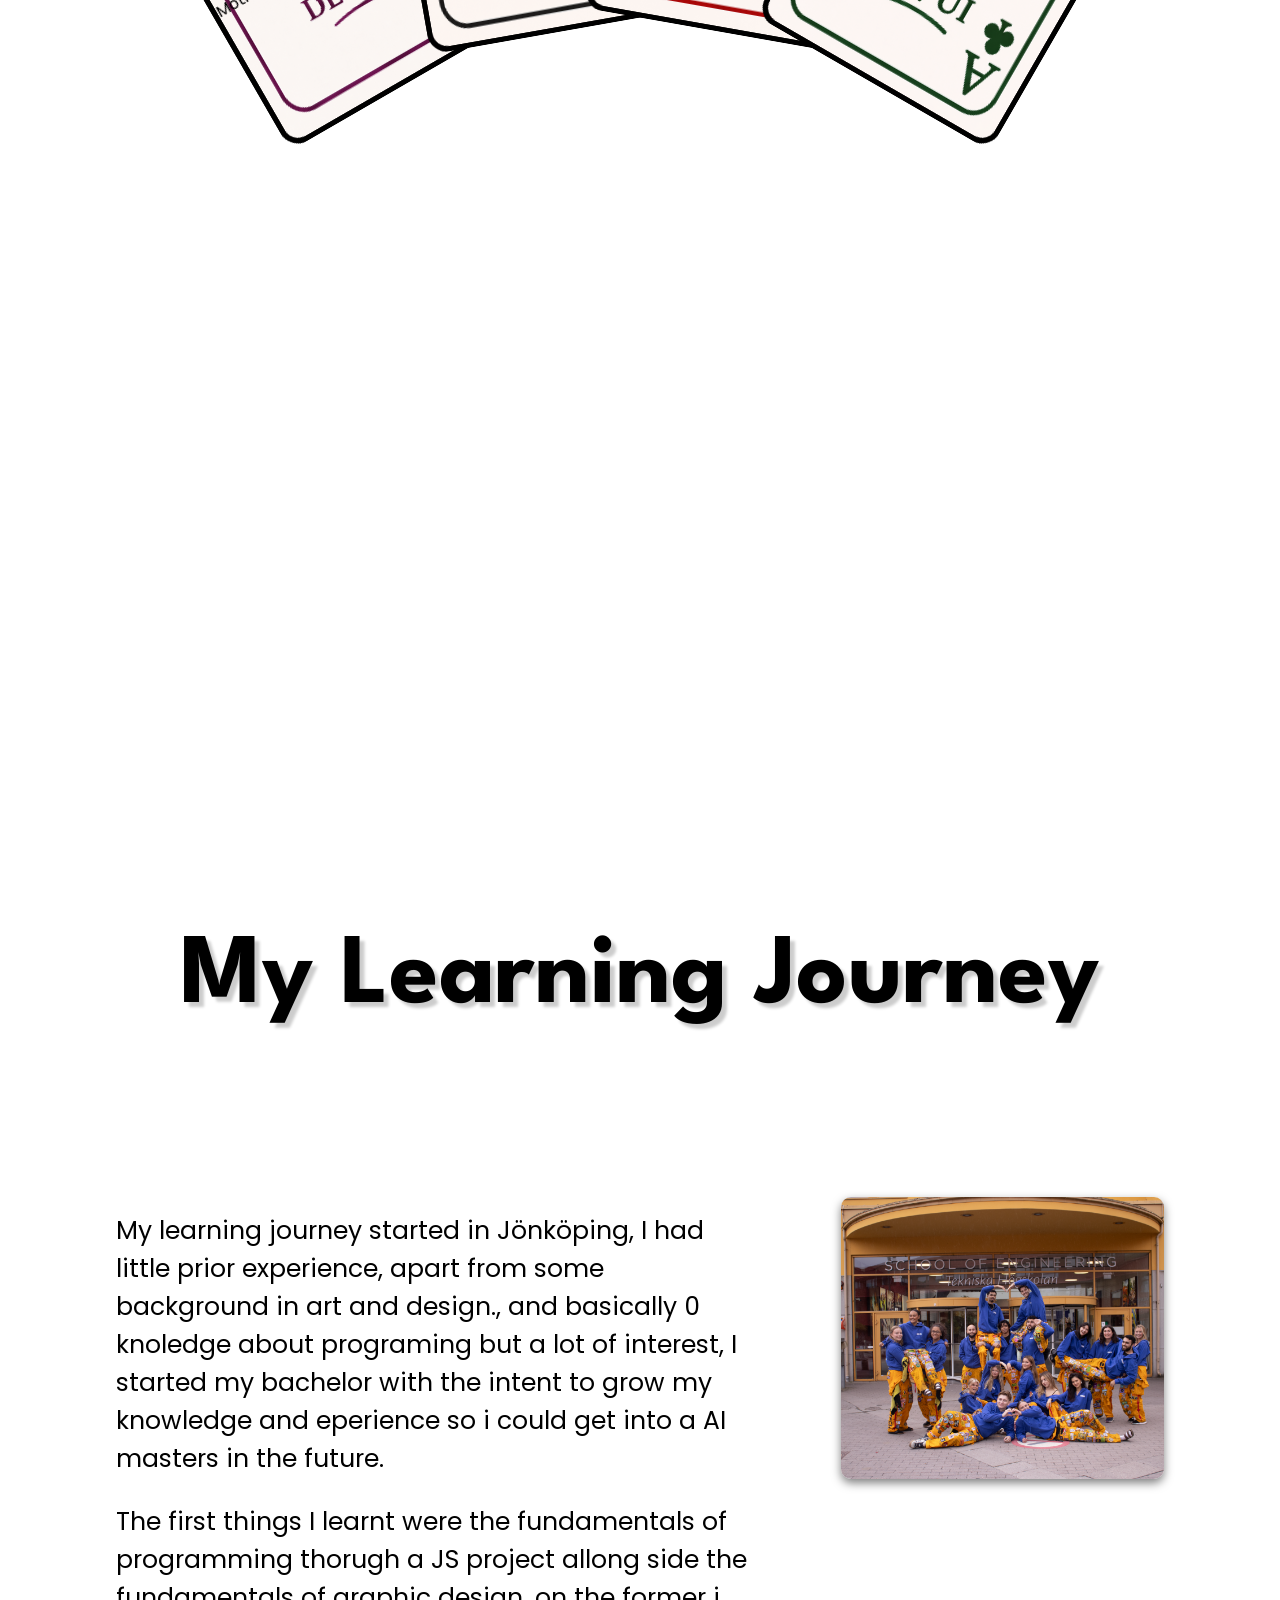
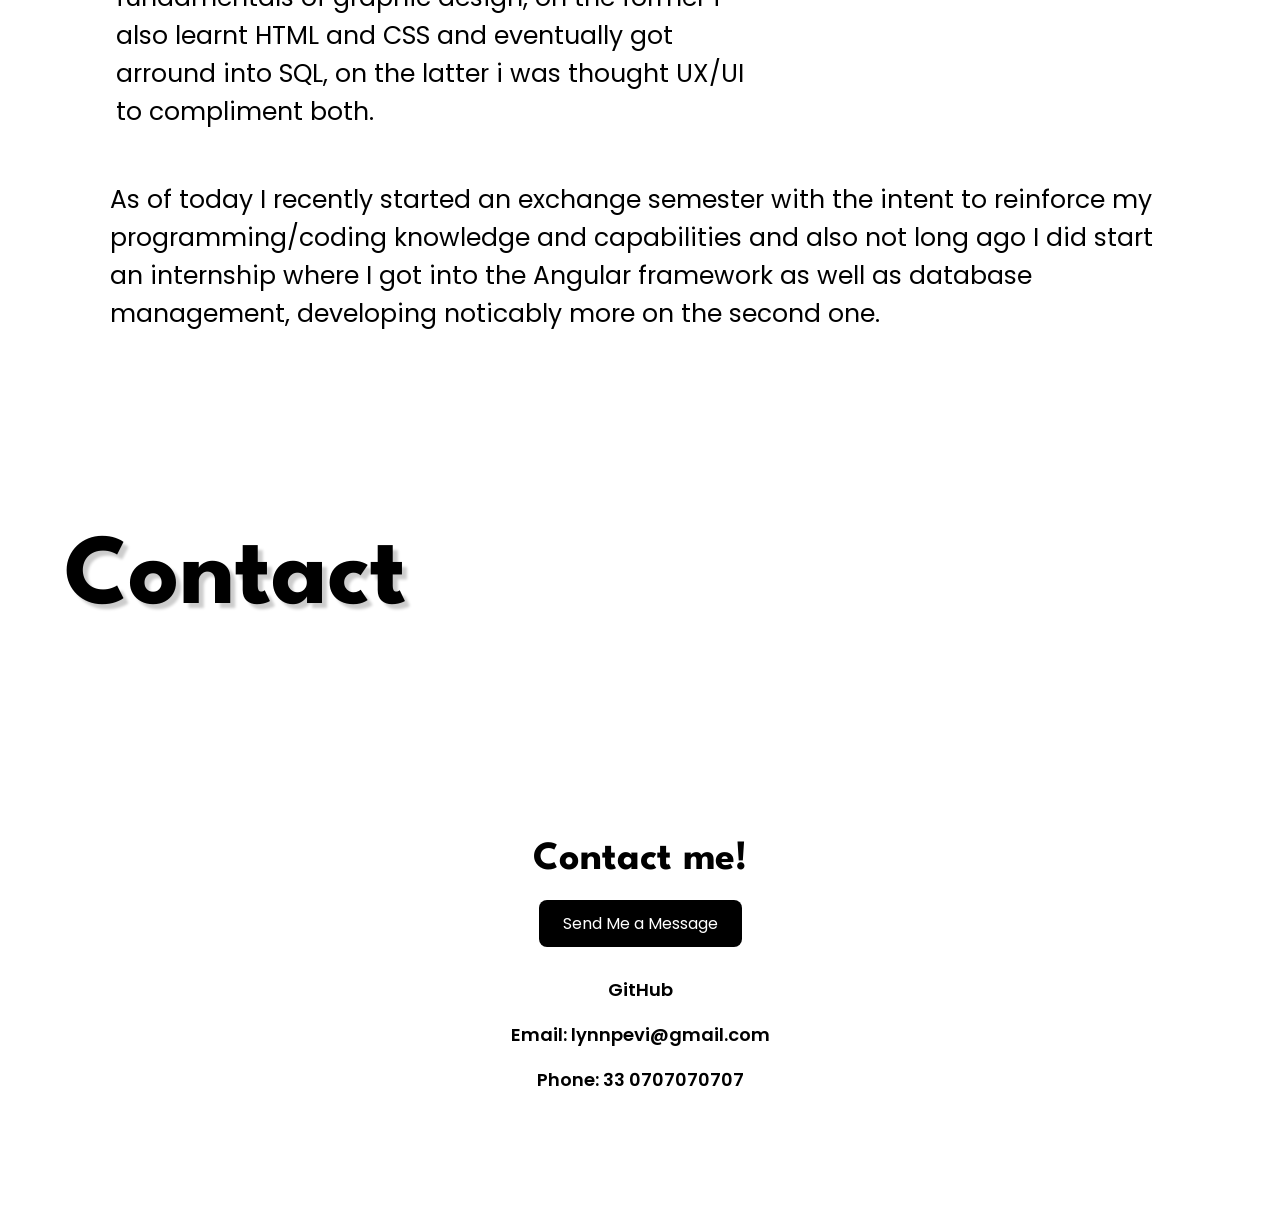
==== commit 3335acbf: "progress" ====
--- a/index.html
+++ b/index.html
@@ -27,7 +27,7 @@
   <body>
     <header>
       <video class="headerLogo" autoplay muted loop playsinline>
-      <source src="./Pictures/transparent.webm" type="video/webm">
+        <source src="./Pictures/transparent.webm" type="video/webm" />
       </video>
       <ul class="quicklinks">
         <li><a href="#projects">Projects</a></li>
@@ -45,9 +45,12 @@
           </video>
         </div>
         <div class="coverIntro">
-
           <h1 class="signature">Lynn Perry Villarreal</h1>
-          <img class="proPhoto" src="Pictures/ProPhoto.PNG" alt="Profesional photo">
+          <img
+            class="proPhoto"
+            src="Pictures/ProPhoto.PNG"
+            alt="Profesional photo"
+          />
         </div>
         <p class="coverTxt">Portfolio</p>
         <p class="coverTxt2">New Media Design Student</p>
@@ -115,71 +118,69 @@
         <p></p>
       </section>
       <section class="Skills" id="skills">
-  <h1 class="sectionsTitle">Skills</h1>
-
-  <div class="Snake">
-
-    <div class="skillCard" data-skill="Graphic Design & Multimedia">
-      <div class="cardInner">
-        <div class="cardFront">
-          <img src="./Pictures/DesignCard.png" alt="" />
-        </div>
-        <div class="cardBack">
-          <h2>Graphic Design & Multimedia</h2>
-          <p>Photoshop</p>
-          <p>Illustrator</p>
-          <p>Video Editing</p>
-          <p>Motion Graphics</p>
-        </div>
-      </div>
-    </div>
-
-    <div class="skillCard" data-skill="UX/UI Design">
-      <div class="cardInner">
-        <div class="cardFront">
-          <img src="./Pictures/ProgrammingCard.png" alt="" />
-        </div>
-        <div class="cardBack">
-          <h2>UX/UI Design</h2>
-          <p>Figma</p>
-          <p>Wireframing</p>
-          <p>Prototyping</p>
-        </div>
-      </div>
-    </div>
-
-    <div class="skillCard" data-skill="Web Development">
-      <div class="cardInner">
-        <div class="cardFront">
-          <img src="./Pictures/WebCard.png" alt="" />
-        </div>
-        <div class="cardBack">
-          <h2>Web Development</h2>
-          <p>HTML</p>
-          <p>CSS</p>
-          <p>JavaScript</p>
-        </div>
-      </div>
-    </div>
-
-    <div class="skillCard" data-skill="Programming">
-      <div class="cardInner">
-        <div class="cardFront">
-          <img src="./Pictures/UX:UICard.png" alt="" />
-        </div>
-        <div class="cardBack">
-          <h2>Programming</h2>
-          <p>Python</p>
-          <p>Java</p>
-          <p>SQL</p>
-        </div>
-      </div>
-    </div>
-
-    <p class="skillLabel">Choose a card</p>
-
-  </div>
-</section>
+        <h1 class="sectionsTitle">Skills</h1>
+
+        <div class="Snake">
+          <div class="skillCard" data-skill="Graphic Design & Multimedia">
+            <div class="cardInner">
+              <div class="cardFront">
+                <img src="./Pictures/DesignCard.png" alt="" />
+              </div>
+              <div class="cardBack">
+                <h2>Graphic Design & Multimedia</h2>
+                <p>Photoshop</p>
+                <p>Illustrator</p>
+                <p>Video Editing</p>
+                <p>Motion Graphics</p>
+              </div>
+            </div>
+          </div>
+
+          <div class="skillCard" data-skill="Programming">
+            <div class="cardInner">
+              <div class="cardFront">
+                <img src="./Pictures/ProgrammingCard.png" alt="" />
+              </div>
+              <div class="cardBack">
+                <h2>Programming</h2>
+                <p>Python</p>
+                <p>Java</p>
+                <p>SQL</p>
+              </div>
+            </div>
+          </div>
+
+          <div class="skillCard" data-skill="Web Development">
+            <div class="cardInner">
+              <div class="cardFront">
+                <img src="./Pictures/WebCard.png" alt="" />
+              </div>
+              <div class="cardBack">
+                <h2>Web Development</h2>
+                <p>HTML</p>
+                <p>CSS</p>
+                <p>JavaScript</p>
+              </div>
+            </div>
+          </div>
+
+          <div class="skillCard" data-skill="UX/UI Design">
+            <div class="cardInner">
+              <div class="cardFront">
+                <img src="./Pictures/UX:UICard.png" alt="" />
+              </div>
+              <div class="cardBack">
+                <h2>UX/UI Design</h2>
+                <p>Figma</p>
+                <p>Wireframing</p>
+                <p>Prototyping</p>
+              </div>
+            </div>
+          </div>
+
+          <p class="skillLabel">Choose a card</p>
+        </div>
+      </section>
       <section class="learning" id="learning">
         <div class="me">
           <h2 class="sectionsTitle">My Learning Journey</h2>
@@ -219,16 +220,15 @@
       </section>
     </main>
     <footer>
-      
       <section class="contact" id="contact">
         <h1 class="sectionsTitle">Contact</h1>
-  
+
         <div class="contactContent">
           <h2>Contact me!</h2>
           <!-- <p>
             idk maybe
           </p> -->
-  
+
           <a href="contact.html" class="contactButton">Send Me a Message</a>
           <div class="contactLinks">
             <a
--- a/style.css
+++ b/style.css
@@ -387,6 +387,22 @@
   translate: 0 -35px;
   z-index: 10;
 }
+.skillLabel {
+  position: absolute;
+  bottom: -30px;
+  left: 50%;
+  transform: translateX(-50%);
+  font-family: "Poppins", sans-serif;
+  font-size: 24px;
+  white-space: nowrap;
+  opacity: 0;
+  pointer-events: none;
+  transition: opacity 0.3s ease;
+}
+
+.skillLabel.visible {
+  opacity: 1;
+}
 /* learning */
 .learning {
   margin-top: 800px;
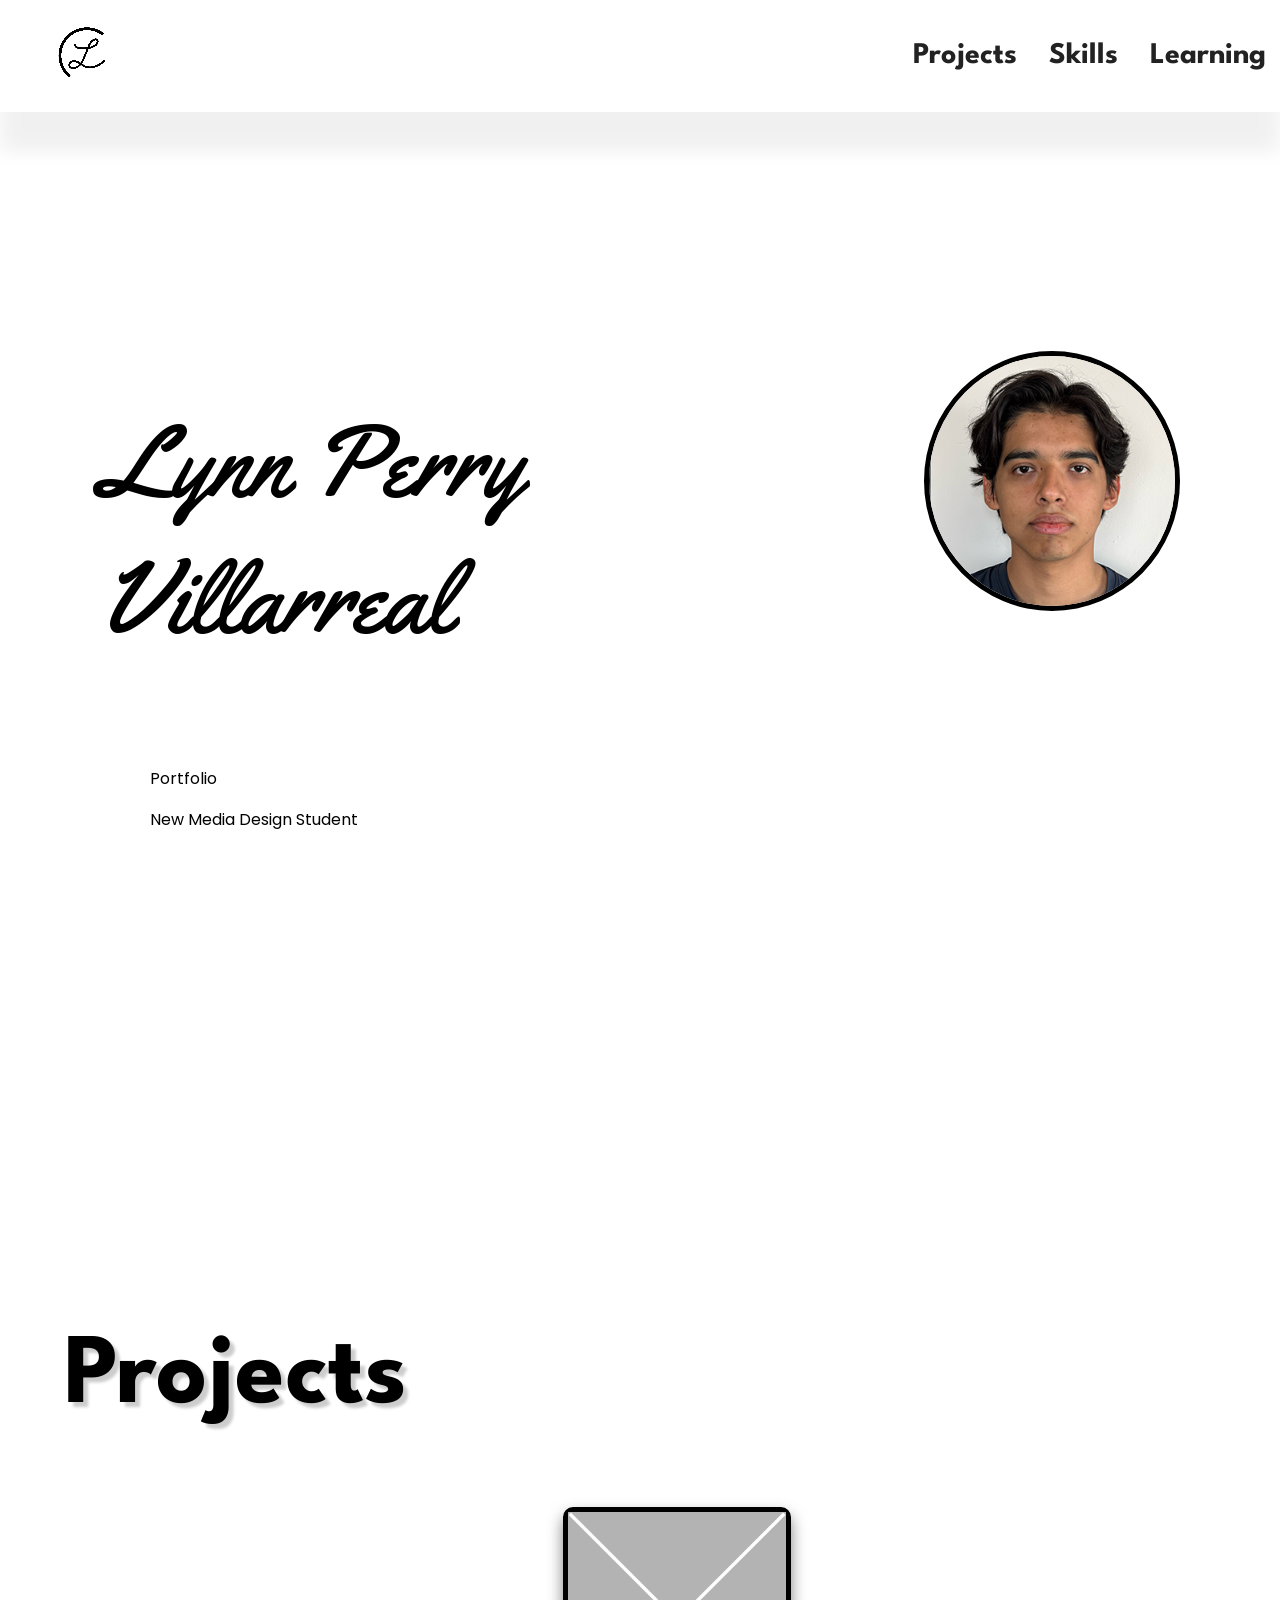
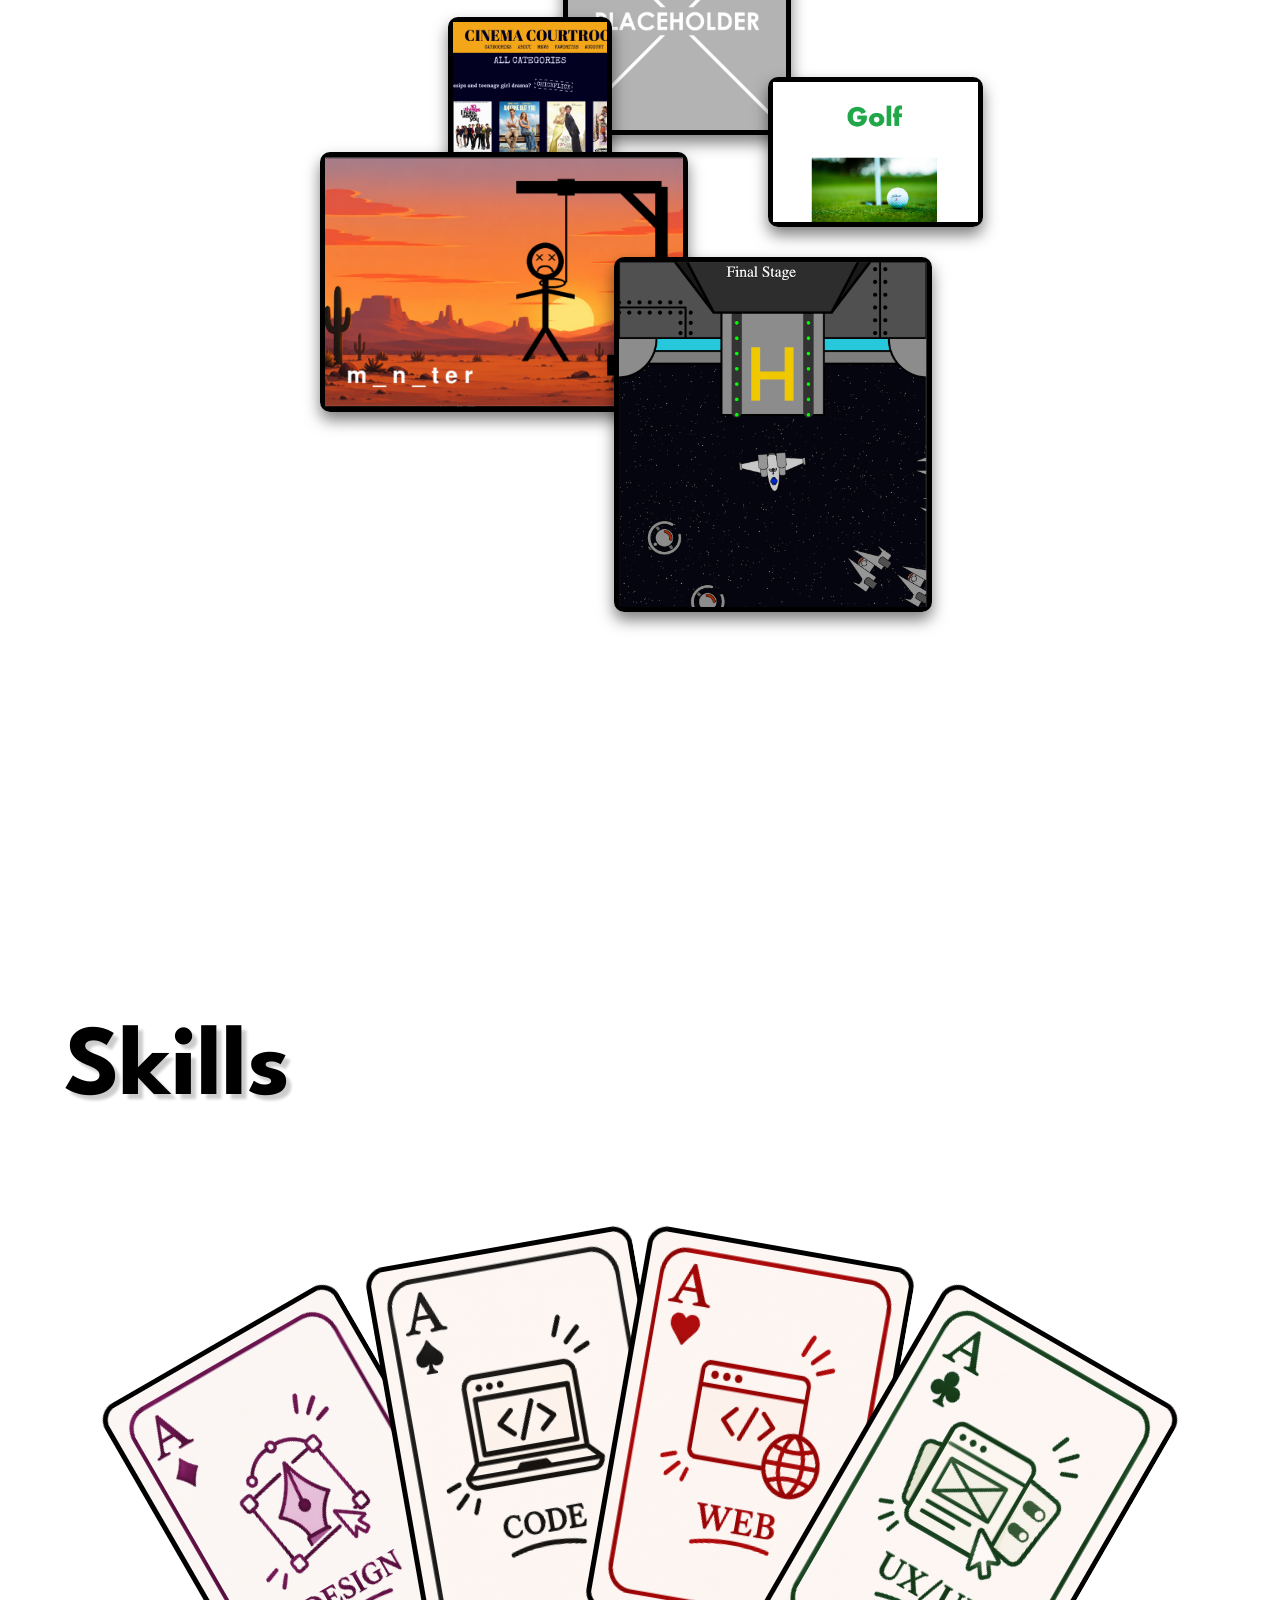
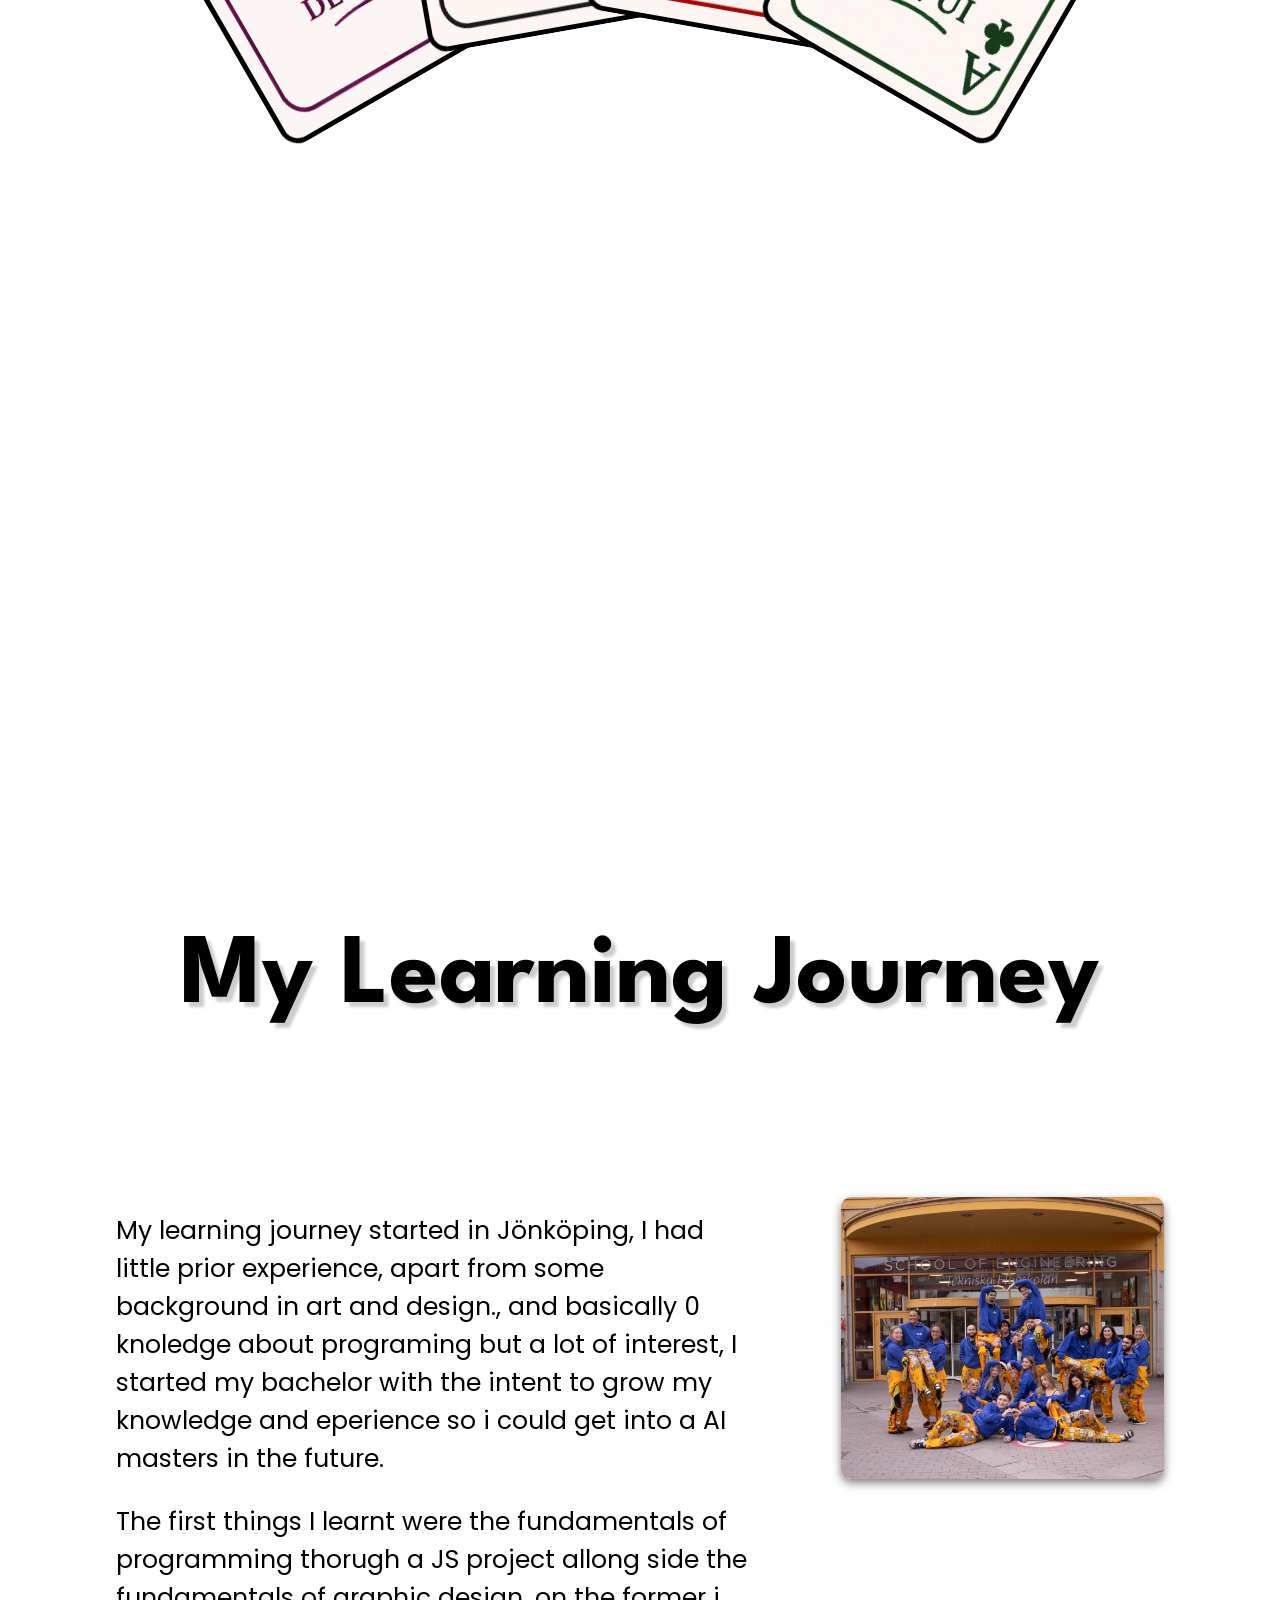
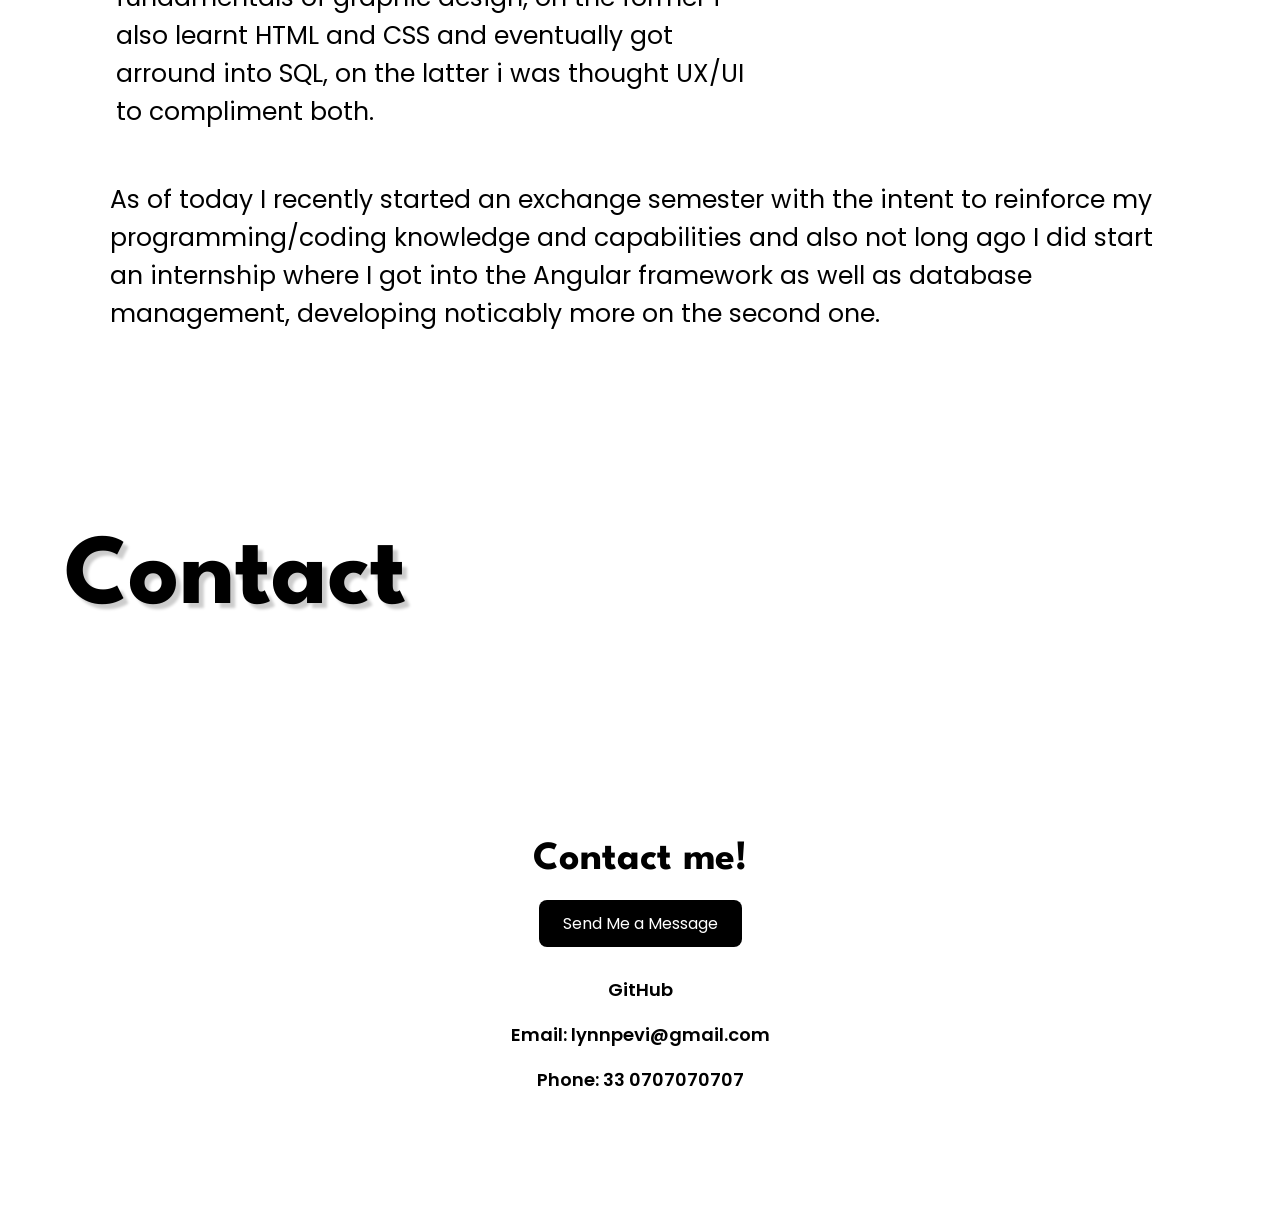
==== commit e05b132a: "progress" ====
--- a/index.html
+++ b/index.html
@@ -117,70 +117,75 @@
         </div>
         <p></p>
       </section>
-      <section class="Skills" id="skills">
-        <h1 class="sectionsTitle">Skills</h1>
-
-        <div class="Snake">
-          <div class="skillCard" data-skill="Graphic Design & Multimedia">
-            <div class="cardInner">
-              <div class="cardFront">
-                <img src="./Pictures/DesignCard.png" alt="" />
-              </div>
-              <div class="cardBack">
-                <h2>Graphic Design & Multimedia</h2>
-                <p>Photoshop</p>
-                <p>Illustrator</p>
-                <p>Video Editing</p>
-                <p>Motion Graphics</p>
-              </div>
-            </div>
-          </div>
-
-          <div class="skillCard" data-skill="Programming">
-            <div class="cardInner">
-              <div class="cardFront">
-                <img src="./Pictures/ProgrammingCard.png" alt="" />
-              </div>
-              <div class="cardBack">
-                <h2>Programming</h2>
-                <p>Python</p>
-                <p>Java</p>
-                <p>SQL</p>
-              </div>
-            </div>
-          </div>
-
-          <div class="skillCard" data-skill="Web Development">
-            <div class="cardInner">
-              <div class="cardFront">
-                <img src="./Pictures/WebCard.png" alt="" />
-              </div>
-              <div class="cardBack">
-                <h2>Web Development</h2>
-                <p>HTML</p>
-                <p>CSS</p>
-                <p>JavaScript</p>
-              </div>
-            </div>
-          </div>
-
-          <div class="skillCard" data-skill="UX/UI Design">
-            <div class="cardInner">
-              <div class="cardFront">
-                <img src="./Pictures/UX:UICard.png" alt="" />
-              </div>
-              <div class="cardBack">
-                <h2>UX/UI Design</h2>
-                <p>Figma</p>
-                <p>Wireframing</p>
-                <p>Prototyping</p>
-              </div>
-            </div>
-          </div>
-
-          <p class="skillLabel">Choose a card</p>
-        </div>
-      </section>
+
+<section class="Skills" id="skills">
+  <h1 class="sectionsTitle">Skills</h1>
+
+  <div class="Snake">
+
+    <div class="skillCard" data-skill="Graphic Design & Multimedia">
+      <div class="cardInner">
+        <div class="cardFront">
+          <img src="./Pictures/DesignCard.png" alt="" />
+        </div>
+        <div class="cardBack">
+          <h2>Graphic Design & Multimedia</h2>
+          <p>Photoshop <span>●●○○○</span></p>
+          <p>Illustrator <span>●●●●○</span></p>
+          <p>Video Editing <span>●●●○○</span></p>
+          <p>Motion Graphics <span>●●●●○</span></p>
+        </div>
+      </div>
+    </div>
+
+    <div class="skillCard" data-skill="Programming">
+      <div class="cardInner">
+        <div class="cardFront">
+          <img src="./Pictures/ProgrammingCard.png" alt="" />
+        </div>
+        <div class="cardBack">
+          <h2>Programming</h2>
+          <p>Python <span>●●○○○</span></p>
+          <p>Java <span>●○○○○</span></p>
+          <p>SQL <span>●●●○○</span></p>
+        </div>
+      </div>
+    </div>
+
+    <div class="skillCard" data-skill="Web Development">
+      <div class="cardInner">
+        <div class="cardFront">
+          <img src="./Pictures/WebCard.png" alt="" />
+        </div>
+        <div class="cardBack">
+          <h2>Web Development</h2>
+          <p>HTML <span>●●●●○</span></p>
+          <p>CSS <span>●●●●○</span></p>
+          <p>JavaScript <span>●●●○○</span></p>
+        </div>
+      </div>
+    </div>
+
+    <div class="skillCard" data-skill="UX/UI Design">
+      <div class="cardInner">
+        <div class="cardFront">
+          <img src="./Pictures/UX:UICard.png" alt="" />
+        </div>
+        <div class="cardBack">
+          <h2>UX/UI Design</h2>
+          <p>Figma <span>●●●○○</span></p>
+          <p>Wireframing <span>●●○○○</span></p>
+          <p>Prototyping <span>●●●●○</span></p>
+        </div>
+      </div>
+    </div>
+
+    <p class="skillLabel">Choose a card</p>
+
+  </div>
+</section>
+
+        
       <section class="learning" id="learning">
         <div class="me">
           <h2 class="sectionsTitle">My Learning Journey</h2>
@@ -243,5 +248,6 @@
         </div>
       </section>
     </footer>
+    <script src="./main.js"></script>
   </body>
 </html>
--- a/style.css
+++ b/style.css
@@ -378,6 +378,18 @@
   overflow: hidden;
   border-radius: 20px;
 }
+.cardBack p {
+  display: flex;
+  flex-direction: column;
+  align-items: center;
+  gap: 3px;
+}
+
+.cardBack p span {
+  font-size: 22px;
+  letter-spacing: 4px;
+  line-height: 1;
+}
 .skillCard {
   transition: transform 1s ease;
   cursor: pointer;
@@ -389,7 +401,7 @@
 }
 .skillLabel {
   position: absolute;
-  bottom: -30px;
+  bottom: -80px;
   left: 50%;
   transform: translateX(-50%);
   font-family: "Poppins", sans-serif;
@@ -400,9 +412,70 @@
   transition: opacity 0.3s ease;
 }
 
+.Snake .skillCard.selected {
+  transform: translate(0, 0) rotate(0deg);
+  translate: 0 0;
+  z-index: 20;
+}
+.Snake .skillCard.selected .cardInner {
+  transform: rotateY(180deg);
+}
+
+.cardBack {
+  transform: rotateY(180deg);
+  background: #faf6ed;
+}
+.skillCard:first-child .cardBack {
+  gap: 6px;
+  padding: 12px;
+}
+
+.skillCard:first-child .cardBack h2 {
+  font-size: 19px;
+  padding-bottom: 6px;
+}
+
+.skillCard:first-child .cardBack p {
+  font-size: 15px;
+  gap: 0;
+}
+
+.skillCard:first-child .cardBack p span {
+  font-size: 18px;
+  line-height: 1;
+  letter-spacing: 3px;
+}
 .skillLabel.visible {
   opacity: 1;
 }
+
+
+/* Inner part */
+.cardBack {
+  transform: rotateY(180deg);
+  background: #faf6ed;
+
+  display: flex;
+  flex-direction: column;
+  align-items: center;
+  justify-content: center;
+  gap: 18px;
+
+  padding: 25px;
+  text-align: center;
+}
+.cardBack h2 {
+  font-family: "Poppins", sans-serif;
+  font-size: 24px;
+  font-weight: 700;
+  margin: 0;
+  padding-bottom: 15px;
+  border-bottom: 2px solid black;
+  width: 100%;
+}
+
+
+
 /* learning */
 .learning {
   margin-top: 800px;
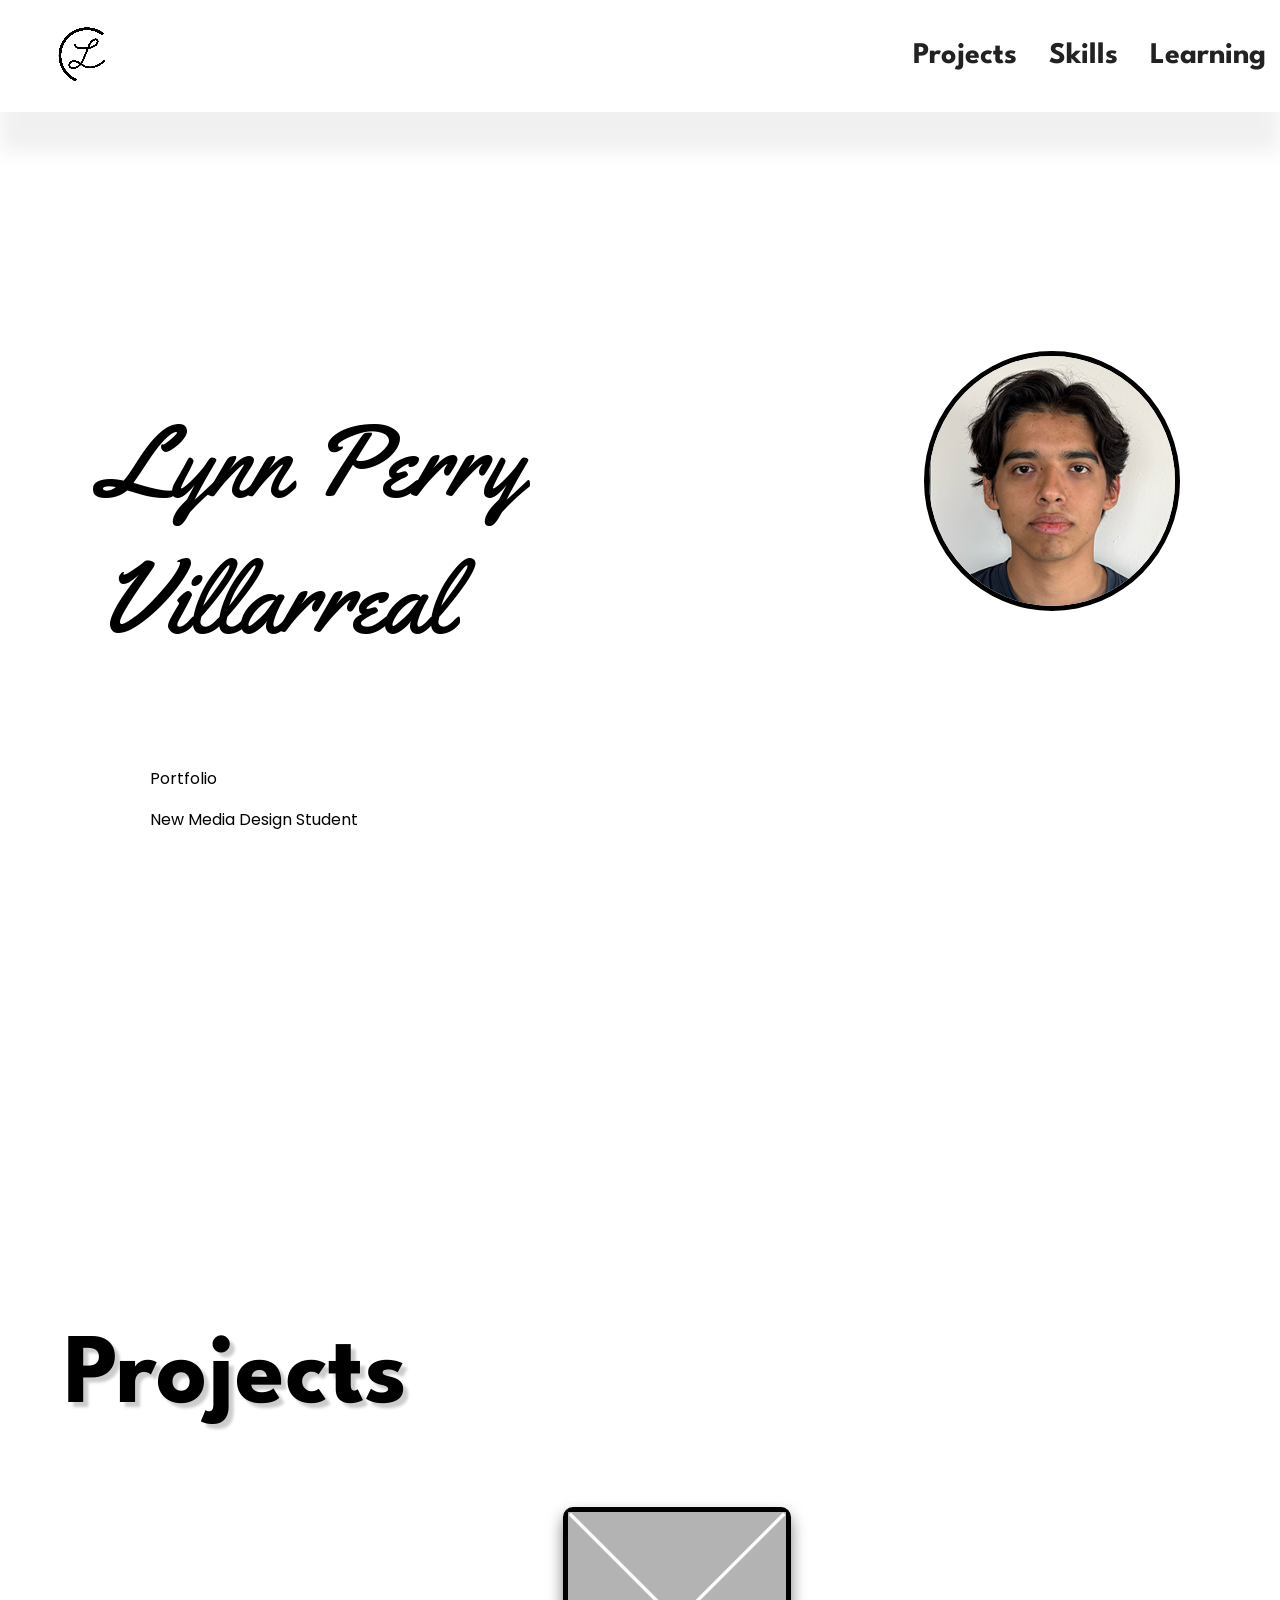
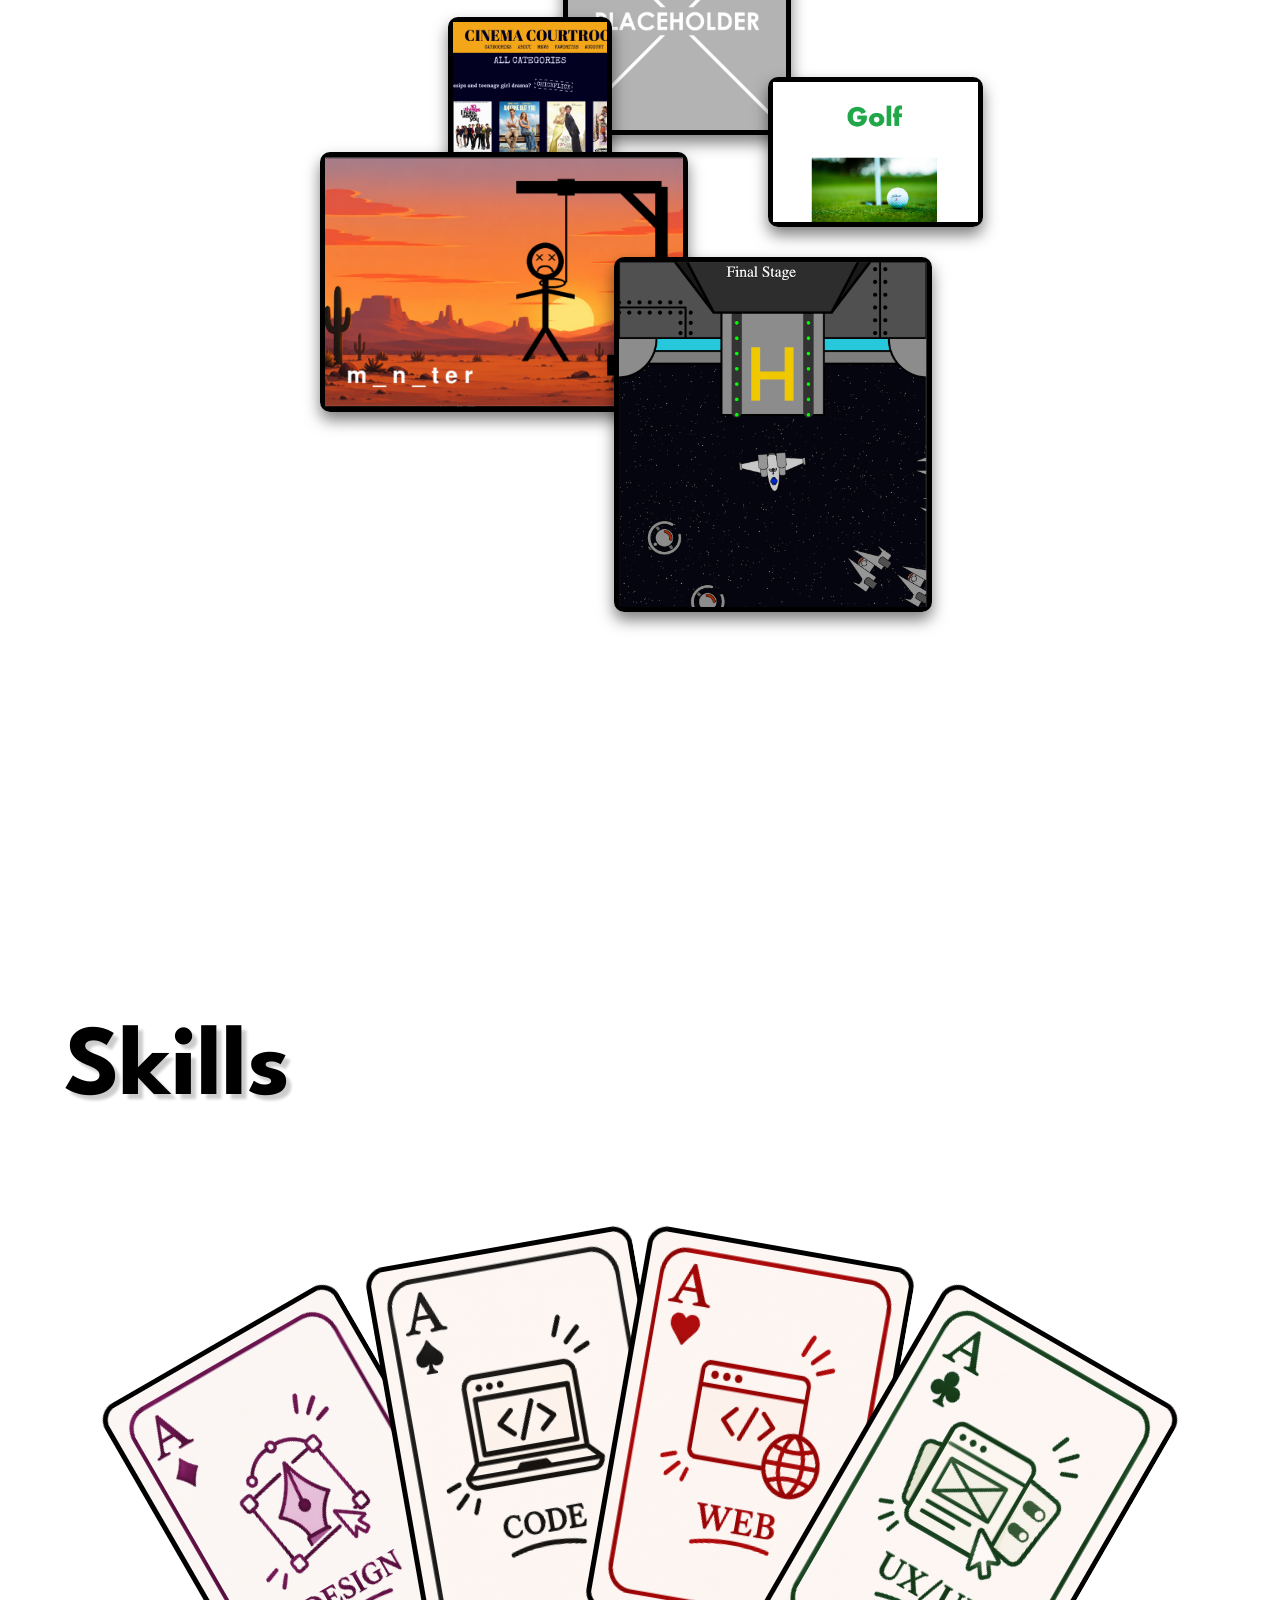
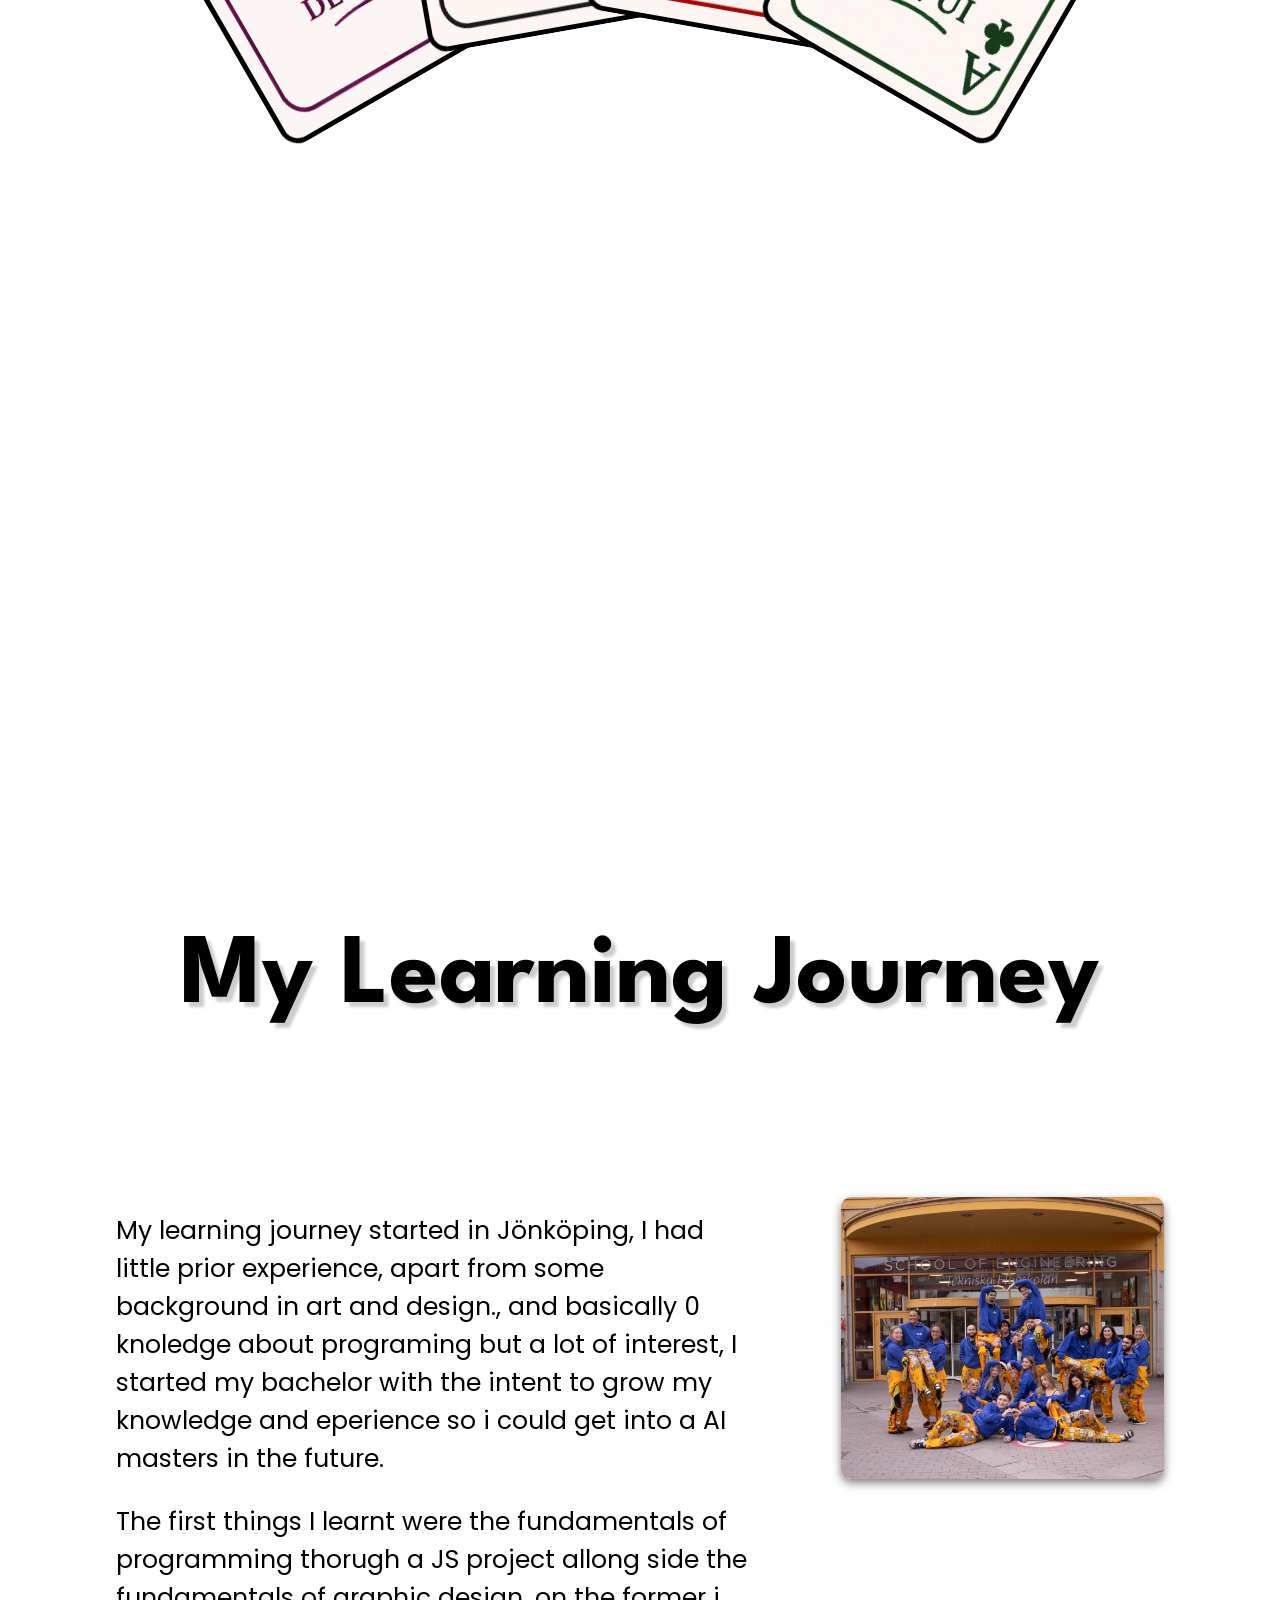
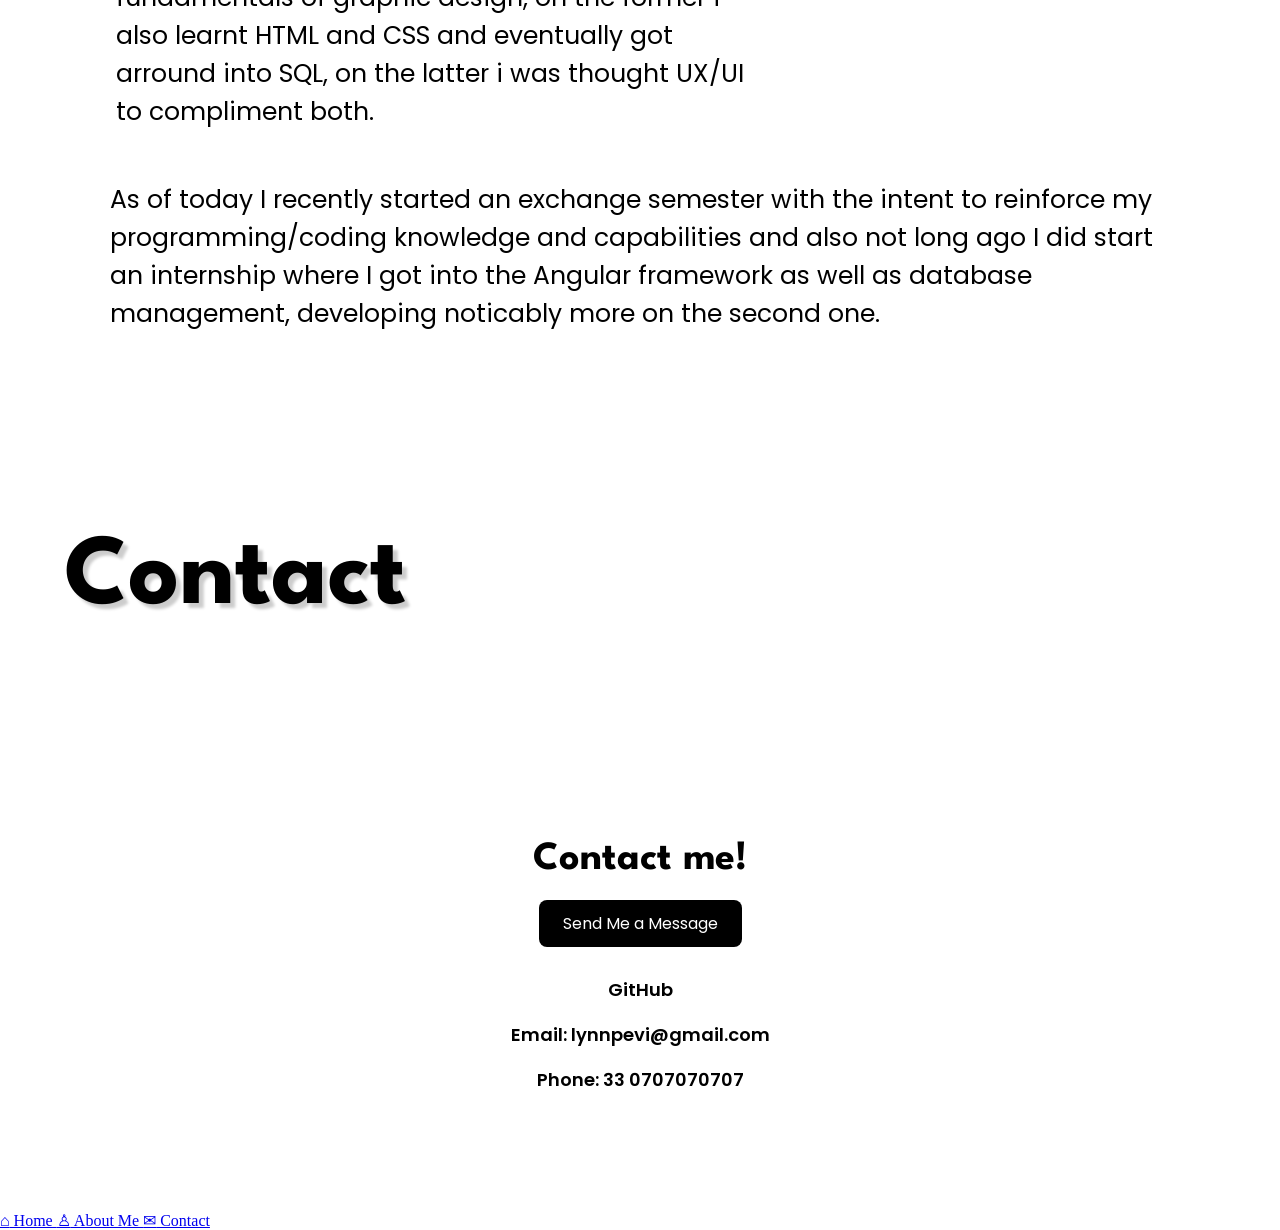
==== commit e7bf2f08: "progress" ====
--- a/index.html
+++ b/index.html
@@ -118,74 +118,71 @@
         <p></p>
       </section>
 
-<section class="Skills" id="skills">
-  <h1 class="sectionsTitle">Skills</h1>
-
-  <div class="Snake">
-
-    <div class="skillCard" data-skill="Graphic Design & Multimedia">
-      <div class="cardInner">
-        <div class="cardFront">
-          <img src="./Pictures/DesignCard.png" alt="" />
-        </div>
-        <div class="cardBack">
-          <h2>Graphic Design & Multimedia</h2>
-          <p>Photoshop <span>●●○○○</span></p>
-          <p>Illustrator <span>●●●●○</span></p>
-          <p>Video Editing <span>●●●○○</span></p>
-          <p>Motion Graphics <span>●●●●○</span></p>
-        </div>
-      </div>
-    </div>
-
-    <div class="skillCard" data-skill="Programming">
-      <div class="cardInner">
-        <div class="cardFront">
-          <img src="./Pictures/ProgrammingCard.png" alt="" />
-        </div>
-        <div class="cardBack">
-          <h2>Programming</h2>
-          <p>Python <span>●●○○○</span></p>
-          <p>Java <span>●○○○○</span></p>
-          <p>SQL <span>●●●○○</span></p>
-        </div>
-      </div>
-    </div>
-
-    <div class="skillCard" data-skill="Web Development">
-      <div class="cardInner">
-        <div class="cardFront">
-          <img src="./Pictures/WebCard.png" alt="" />
-        </div>
-        <div class="cardBack">
-          <h2>Web Development</h2>
-          <p>HTML <span>●●●●○</span></p>
-          <p>CSS <span>●●●●○</span></p>
-          <p>JavaScript <span>●●●○○</span></p>
-        </div>
-      </div>
-    </div>
-
-    <div class="skillCard" data-skill="UX/UI Design">
-      <div class="cardInner">
-        <div class="cardFront">
-          <img src="./Pictures/UX:UICard.png" alt="" />
-        </div>
-        <div class="cardBack">
-          <h2>UX/UI Design</h2>
-          <p>Figma <span>●●●○○</span></p>
-          <p>Wireframing <span>●●○○○</span></p>
-          <p>Prototyping <span>●●●●○</span></p>
-        </div>
-      </div>
-    </div>
-
-    <p class="skillLabel">Choose a card</p>
-
-  </div>
-</section>
-
-        
+      <section class="Skills" id="skills">
+        <h1 class="sectionsTitle">Skills</h1>
+
+        <div class="Snake">
+          <div class="skillCard" data-skill="Graphic Design & Multimedia">
+            <div class="cardInner">
+              <div class="cardFront">
+                <img src="./Pictures/DesignCard.png" alt="" />
+              </div>
+              <div class="cardBack">
+                <h2>Graphic Design & Multimedia</h2>
+                <p>Photoshop <span>●●○○○</span></p>
+                <p>Illustrator <span>●●●●○</span></p>
+                <p>Video Editing <span>●●●○○</span></p>
+                <p>Motion Graphics <span>●●●●○</span></p>
+              </div>
+            </div>
+          </div>
+
+          <div class="skillCard" data-skill="Programming">
+            <div class="cardInner">
+              <div class="cardFront">
+                <img src="./Pictures/ProgrammingCard.png" alt="" />
+              </div>
+              <div class="cardBack">
+                <h2>Programming</h2>
+                <p>Python <span>●●○○○</span></p>
+                <p>Java <span>●○○○○</span></p>
+                <p>SQL <span>●●●○○</span></p>
+              </div>
+            </div>
+          </div>
+
+          <div class="skillCard" data-skill="Web Development">
+            <div class="cardInner">
+              <div class="cardFront">
+                <img src="./Pictures/WebCard.png" alt="" />
+              </div>
+              <div class="cardBack">
+                <h2>Web Development</h2>
+                <p>HTML <span>●●●●○</span></p>
+                <p>CSS <span>●●●●○</span></p>
+                <p>JavaScript <span>●●●○○</span></p>
+              </div>
+            </div>
+          </div>
+
+          <div class="skillCard" data-skill="UX/UI Design">
+            <div class="cardInner">
+              <div class="cardFront">
+                <img src="./Pictures/UX:UICard.png" alt="" />
+              </div>
+              <div class="cardBack">
+                <h2>UX/UI Design</h2>
+                <p>Figma <span>●●●○○</span></p>
+                <p>Wireframing <span>●●○○○</span></p>
+                <p>Prototyping <span>●●●●○</span></p>
+              </div>
+            </div>
+          </div>
+
+          <p class="skillLabel">Choose a card</p>
+        </div>
+      </section>
+
       <section class="learning" id="learning">
         <div class="me">
           <h2 class="sectionsTitle">My Learning Journey</h2>
@@ -248,6 +245,24 @@
         </div>
       </section>
     </footer>
+
+    <nav class="mobileNav">
+      <a href="index.html">
+        <span>⌂</span>
+        Home
+      </a>
+
+      <a href="aboutMe.html">
+        <span>♙</span>
+        About Me
+      </a>
+
+      <a href="#contact">
+        <span>✉</span>
+        Contact
+      </a>
+    </nav>
+
     <script src="./main.js"></script>
   </body>
 </html>
--- a/style.css
+++ b/style.css
@@ -449,7 +449,6 @@
   opacity: 1;
 }
 
-
 /* Inner part */
 .cardBack {
   transform: rotateY(180deg);
@@ -474,8 +473,6 @@
   width: 100%;
 }
 
-
-
 /* learning */
 .learning {
   margin-top: 800px;
@@ -523,6 +520,9 @@
 @media (max-width: 600px) {
   main {
     margin-top: 50px;
+  }
+  .proPhoto {
+    display: none;
   }
 
   .sectionsTitle {
@@ -663,6 +663,89 @@
     right: auto;
   }
 
+
+
+
+/* MOBILE SKILLS CAROUSEL */
+
+
+
+  .Skills {
+    margin-top: 100px;
+  }
+
+  .Snake {
+    display: flex;
+    position: relative;
+    justify-content: flex-start;
+    align-items: center;
+
+    width: 100%;
+    height: 430px;
+
+    overflow-x: auto;
+    overflow-y: hidden;
+
+    scroll-snap-type: x mandatory;
+    scroll-padding-inline: calc((100% - 270px) / 2);
+
+    gap: 20px;
+    padding: 0 calc((100% - 270px) / 2);
+    box-sizing: border-box;
+
+    -webkit-overflow-scrolling: touch;
+    scrollbar-width: none;
+  }
+
+  .Snake::-webkit-scrollbar {
+    display: none;
+  }
+
+  .Snake .skillCard {
+    position: relative;
+    flex: 0 0 270px;
+    width: 270px;
+    height: 390px;
+
+    transform: none;
+    translate: none;
+
+    scroll-snap-align: center;
+    z-index: auto;
+    cursor: default;
+  }
+
+  .Snake .skillCard:nth-child(1),
+  .Snake .skillCard:nth-child(2),
+  .Snake .skillCard:nth-child(3),
+  .Snake .skillCard:nth-child(4) {
+    transform: none;
+  }
+
+  .Snake .skillCard:hover,
+  .Snake .skillCard.selected {
+    transform: none;
+    translate: none;
+    z-index: auto;
+  }
+
+  .Snake .skillCard .cardInner,
+  .Snake .skillCard.selected .cardInner {
+    transform: rotateY(180deg);
+  }
+  .skillLabel {
+    display: none;
+  }
+  .learning {
+    margin-top: 100px;
+  }
+  .portrait {
+
+    width: 85%;
+
+    height: auto;
+}
+
   /* body::before,
   body::after {
     content: "";
@@ -684,4 +767,42 @@
     bottom: 0;
     background: linear-gradient(to top, rgba(31, 177, 207, 0.18), transparent);
   } */
-}
+
+/* nav */
+
+.mobileNav {
+  display: none;
+}
+
+@media (max-width: 600px) {
+  .mobileNav {
+    display: flex;
+    position: fixed;
+    bottom: 0;
+    left: 0;
+    width: 100%;
+    background: #000000;
+    justify-content: space-around;
+    align-items: center;
+    padding: 12px 0;
+    z-index: 1000;
+  }
+
+  .mobileNav a {
+    display: flex;
+    flex-direction: column;
+    align-items: center;
+    color: white;
+    font-family: "Poppins", sans-serif;
+    font-size: 12px;
+    text-decoration: none;
+  }
+
+  .mobileNav a span {
+    font-size: 24px;
+  }
+
+  body {
+    padding-bottom: 75px;
+  }
+}
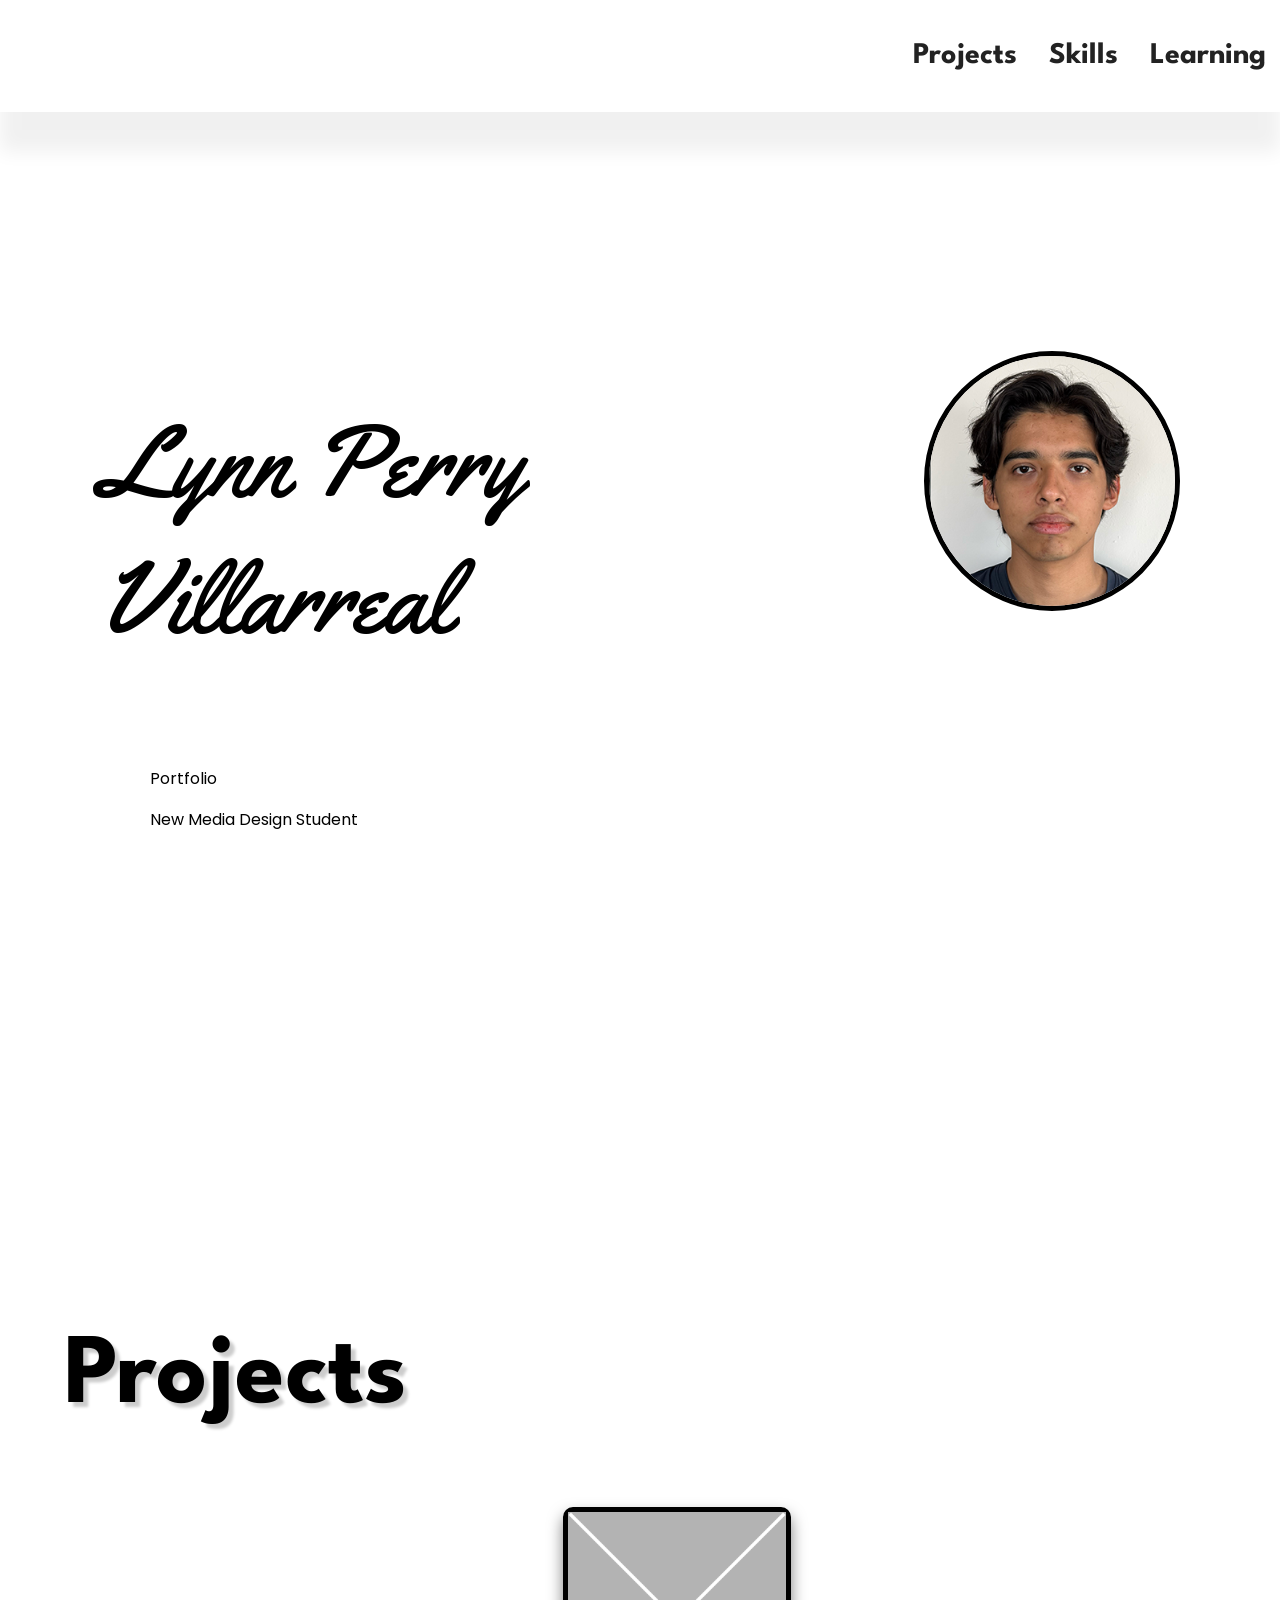
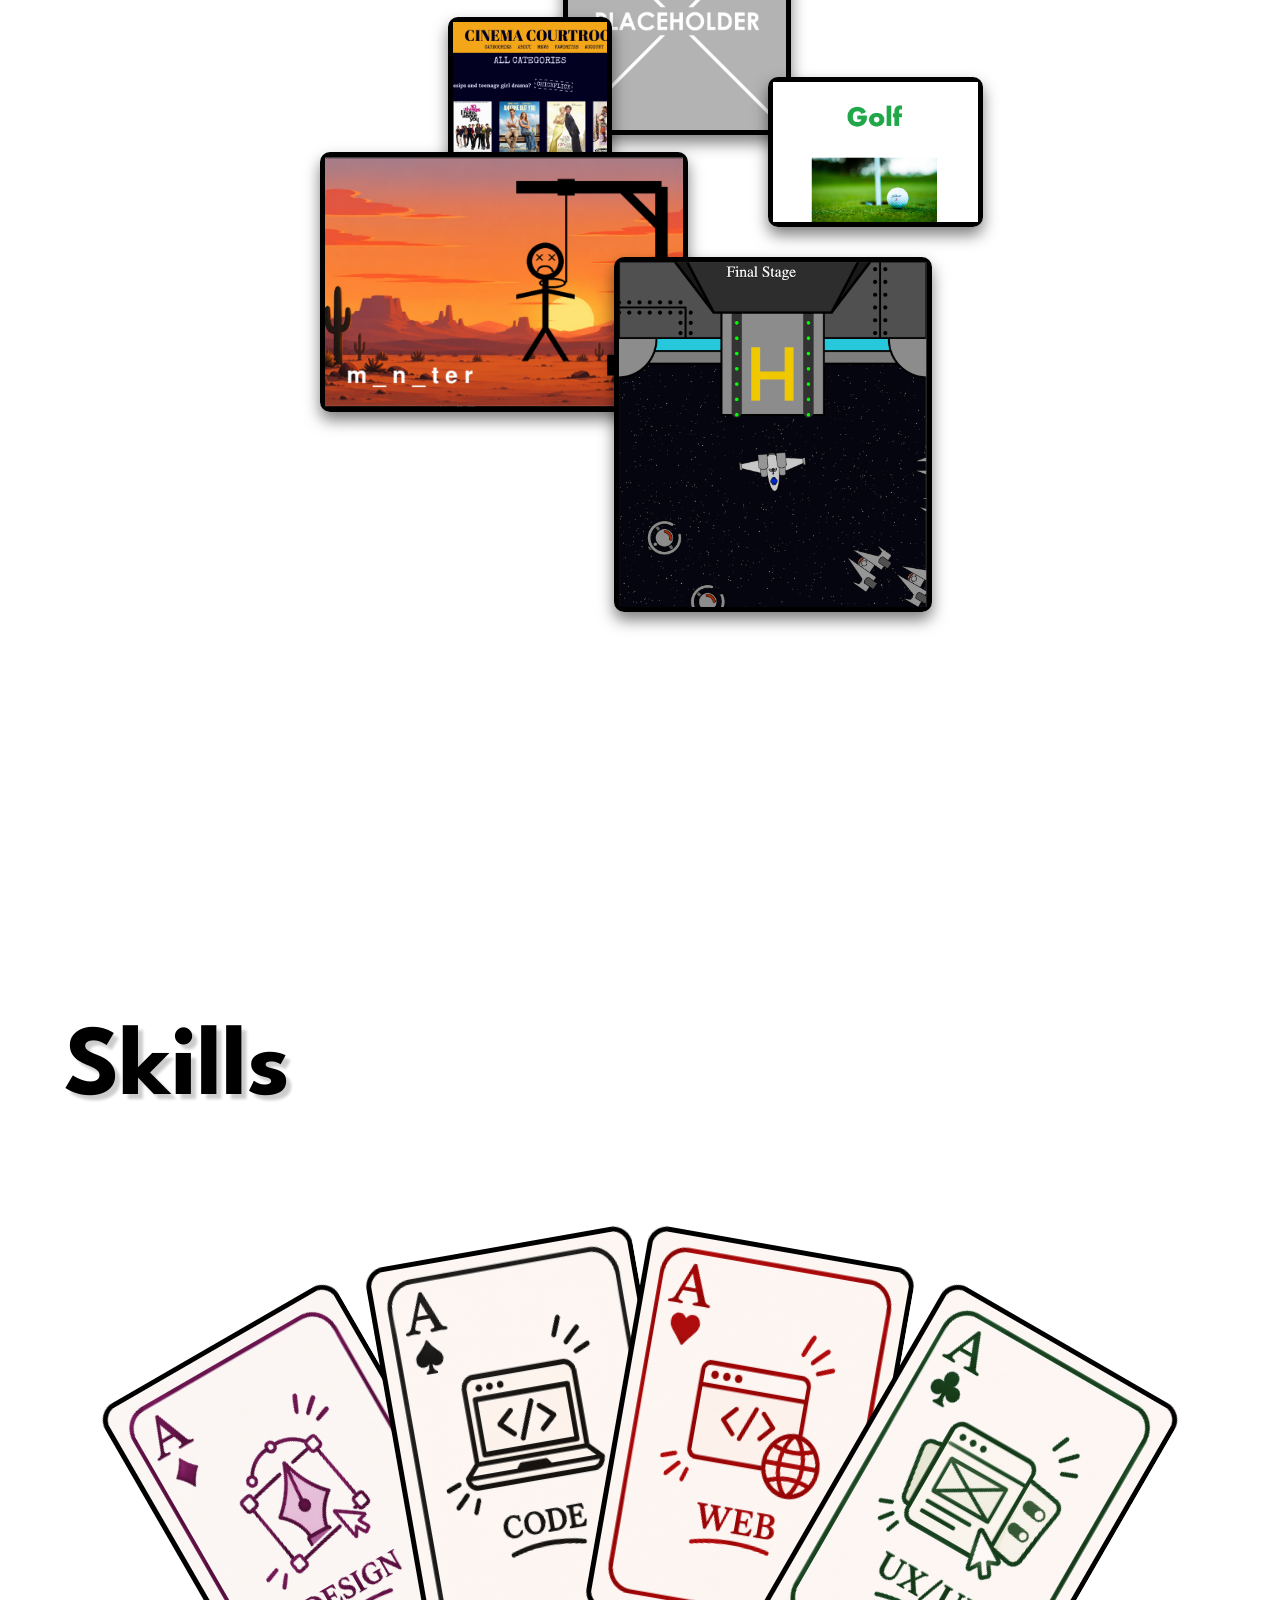
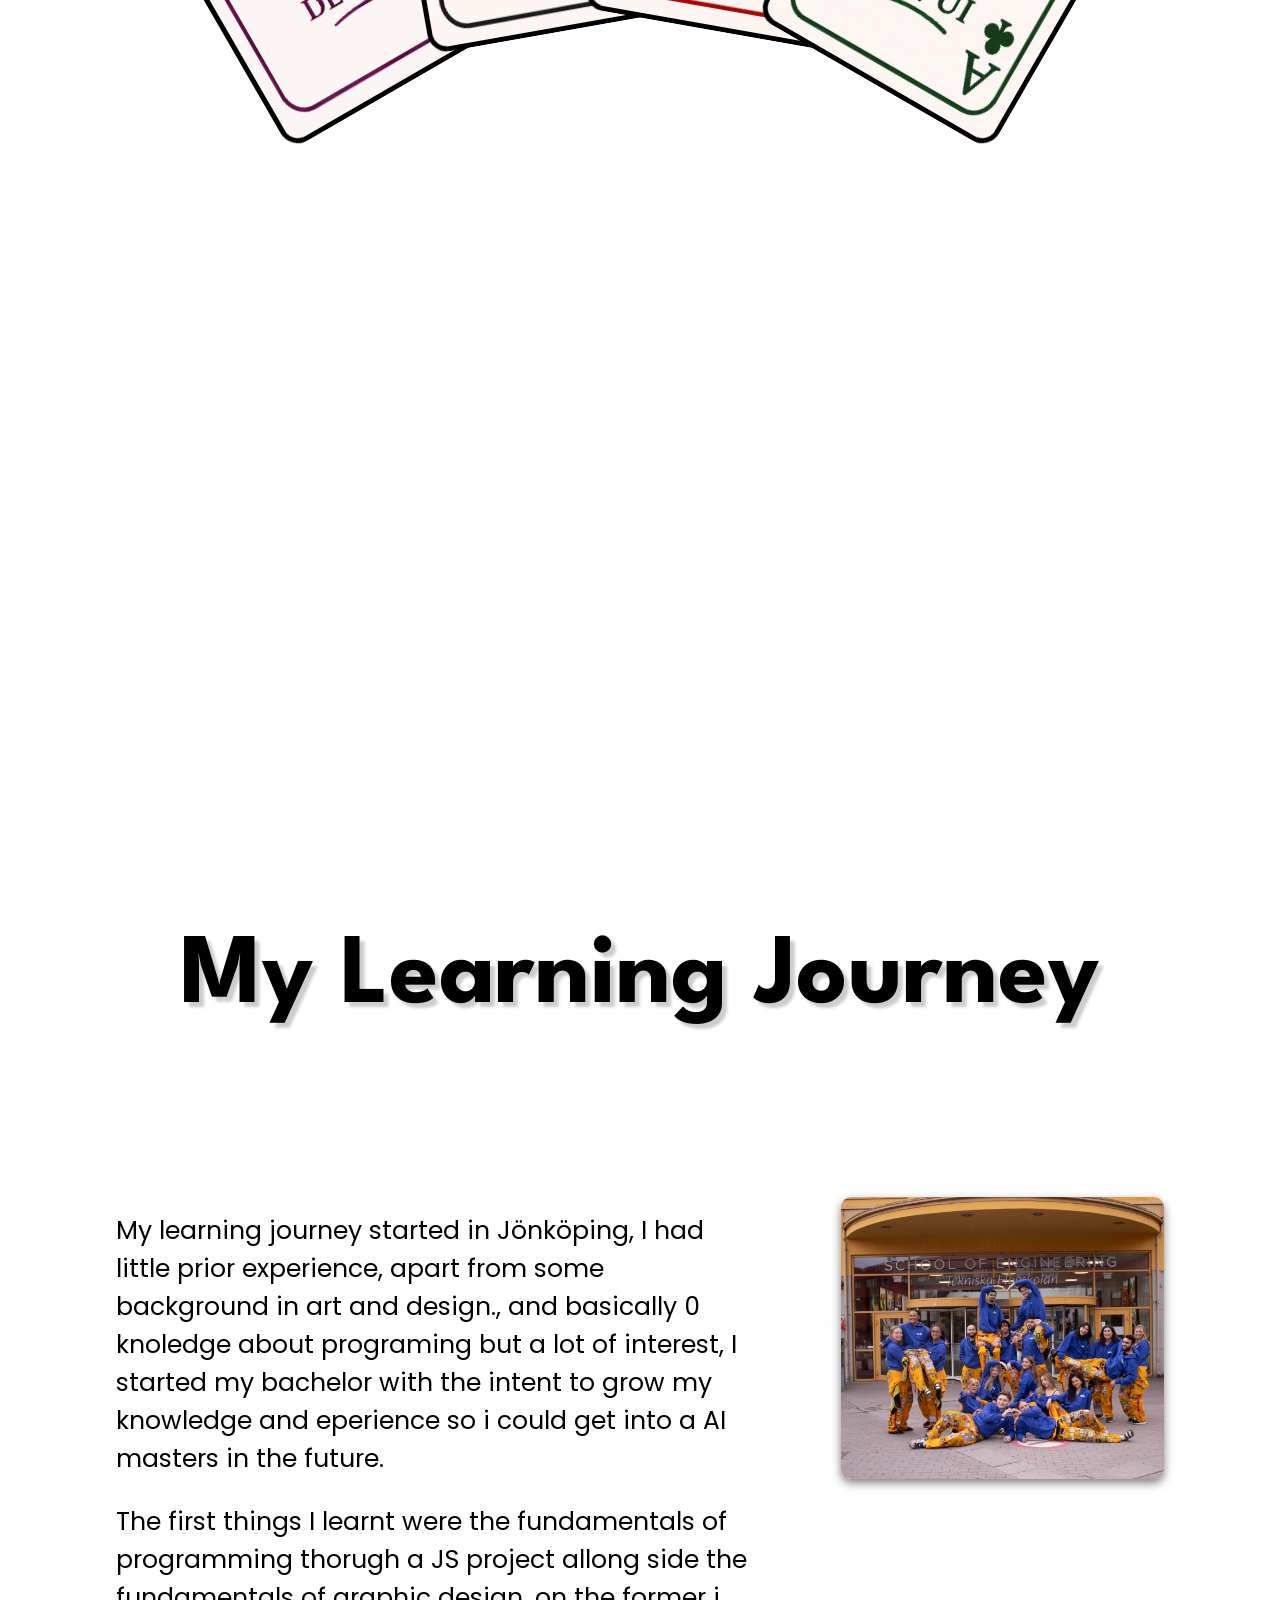
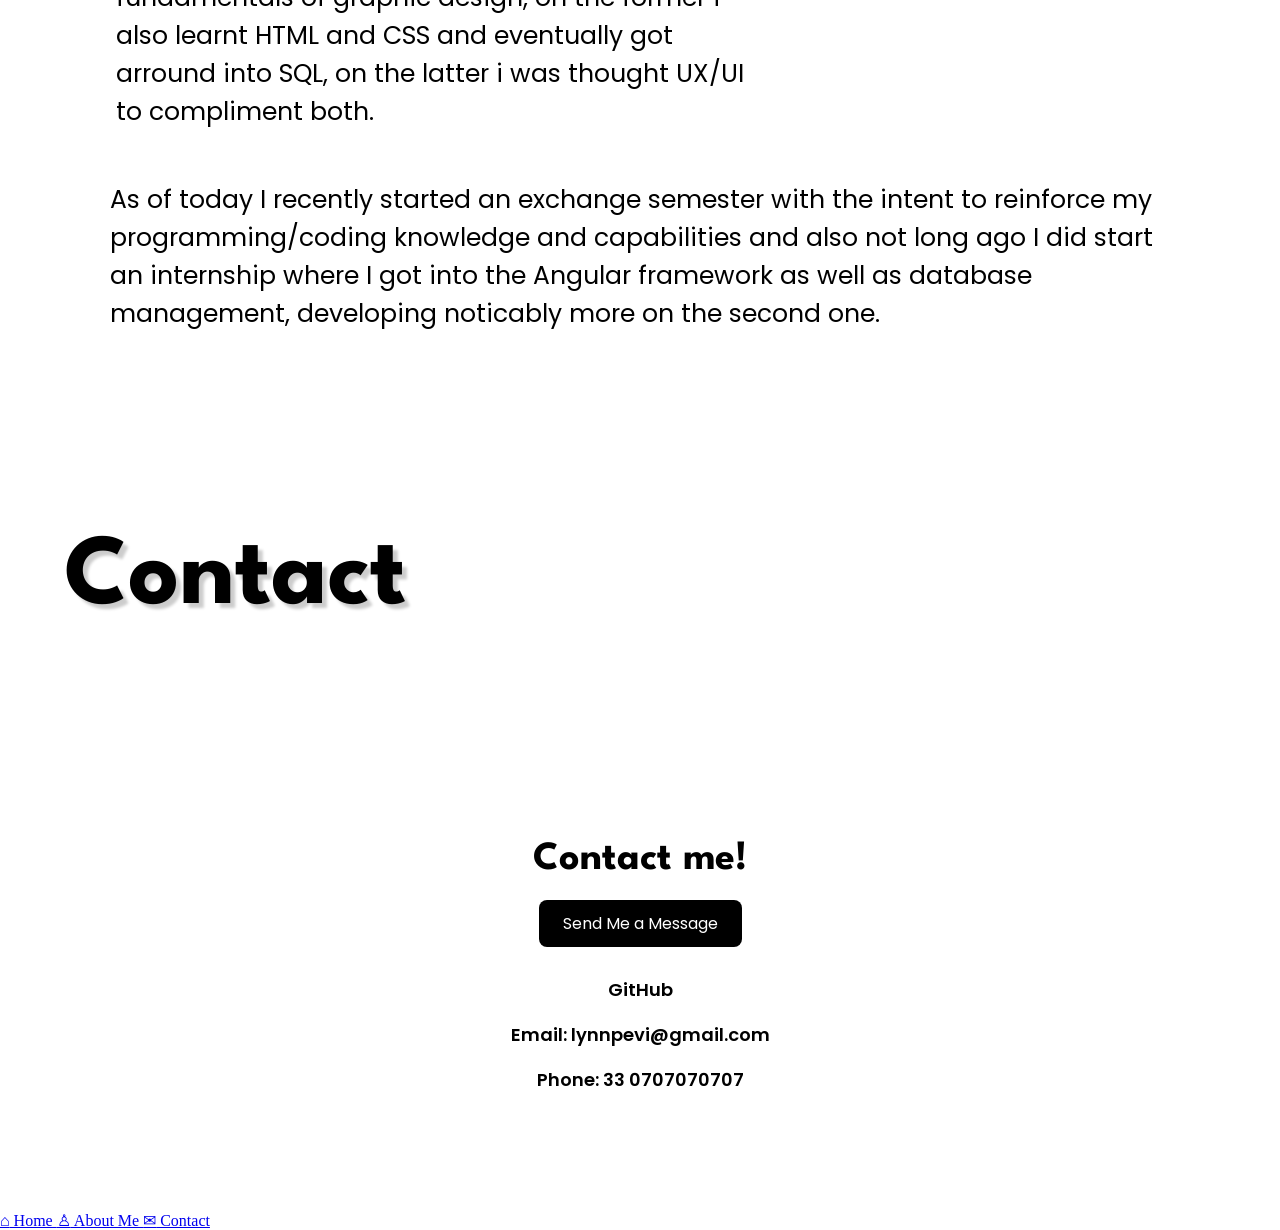
==== commit 8981845d: "progress" ====
--- a/index.html
+++ b/index.html
@@ -27,8 +27,11 @@
   <body>
     <header>
       <video class="headerLogo" autoplay muted loop playsinline>
-        <source src="./Pictures/transparent.webm" type="video/webm" />
-      </video>
+    <source
+      src="./Pictures/LynnLogo_Alpha_1.mov"
+      type='video/quicktime; codecs="hvc1"'
+    />
+  </video>
       <ul class="quicklinks">
         <li><a href="#projects">Projects</a></li>
         <li><a href="#skills">Skills</a></li>
@@ -39,11 +42,14 @@
     </header>
     <main>
       <section class="cover">
-        <div class="coverLogo">
-          <video autoplay muted playsinline>
-            <source src="./Pictures/transparent.webm" type="video/webm" />
-          </video>
-        </div>
+          <div class="coverLogo">
+    <video autoplay muted loop playsinline>
+      <source
+        src="./Pictures/LynnLogo_Alpha_1.mov"
+        type='video/quicktime; codecs="hvc1"'
+      />
+    </video>
+  </div>
         <div class="coverIntro">
           <h1 class="signature">Lynn Perry Villarreal</h1>
           <img
--- a/style.css
+++ b/style.css
@@ -57,6 +57,12 @@
   backdrop-filter: blur(14px);
   -webkit-backdrop-filter: blur(10px);
   box-shadow: 0 40px 18px rgba(0, 0, 0, 0.06);
+}
+.logoVideo {
+  margin: 30px;
+  width: 120px;
+  height: 120px;
+  object-fit: contain;
 }
 header:hover {
   background-color: rgba(255, 255, 255, 0.95);
@@ -545,6 +551,50 @@
   }
 
   .cover {
+  display: flex;
+  flex-direction: column;
+  align-items: center;
+}
+
+.headerLogo {
+  display: none;
+}
+
+.coverLogo {
+  display: flex;
+  justify-content: center;
+  width: 100%;
+  order: 1;
+}
+
+.coverLogo video {
+  width: 60%;
+  height: auto;
+  object-fit: contain;
+}
+
+.signature {
+  padding-top: 0;
+  padding-left: 20px;
+  font-size: 80px;
+  order: 4;
+}
+
+.coverTxt {
+  padding: 0;
+  order: 2;
+  align-self: center;
+  text-align: center;
+}
+
+.coverTxt2 {
+  padding: 0;
+  order: 3;
+  align-self: center;
+  text-align: center;
+}
+/* 
+  .cover {
     display: flex;
     flex-direction: column;
   }
@@ -579,7 +629,7 @@
     padding: 0;
     order: 3;
     align-self: center;
-  }
+  } */
 
   .me {
     display: grid;
@@ -663,12 +713,7 @@
     right: auto;
   }
 
-
-
-
-/* MOBILE SKILLS CAROUSEL */
-
-
+  /* MOBILE SKILLS CAROUSEL */
 
   .Skills {
     margin-top: 100px;
@@ -740,11 +785,29 @@
     margin-top: 100px;
   }
   .portrait {
-
     width: 85%;
 
     height: auto;
-}
+  }
+  .softSkills {
+    margin: 20px;
+    padding-top: 30px;
+  }
+
+  .softSkillsGrid {
+    display: flex;
+    flex-direction: column;
+    gap: 25px;
+    padding: 10px;
+  }
+
+  .softSkill {
+    margin: 0;
+  }
+
+  .skillDivider {
+    display: none;
+  }
 
   /* body::before,
   body::after {
@@ -768,13 +831,12 @@
     background: linear-gradient(to top, rgba(31, 177, 207, 0.18), transparent);
   } */
 
-/* nav */
-
-.mobileNav {
-  display: none;
-}
-
-@media (max-width: 600px) {
+  /* nav */
+
+  .mobileNav {
+    display: none;
+  }
+
   .mobileNav {
     display: flex;
     position: fixed;
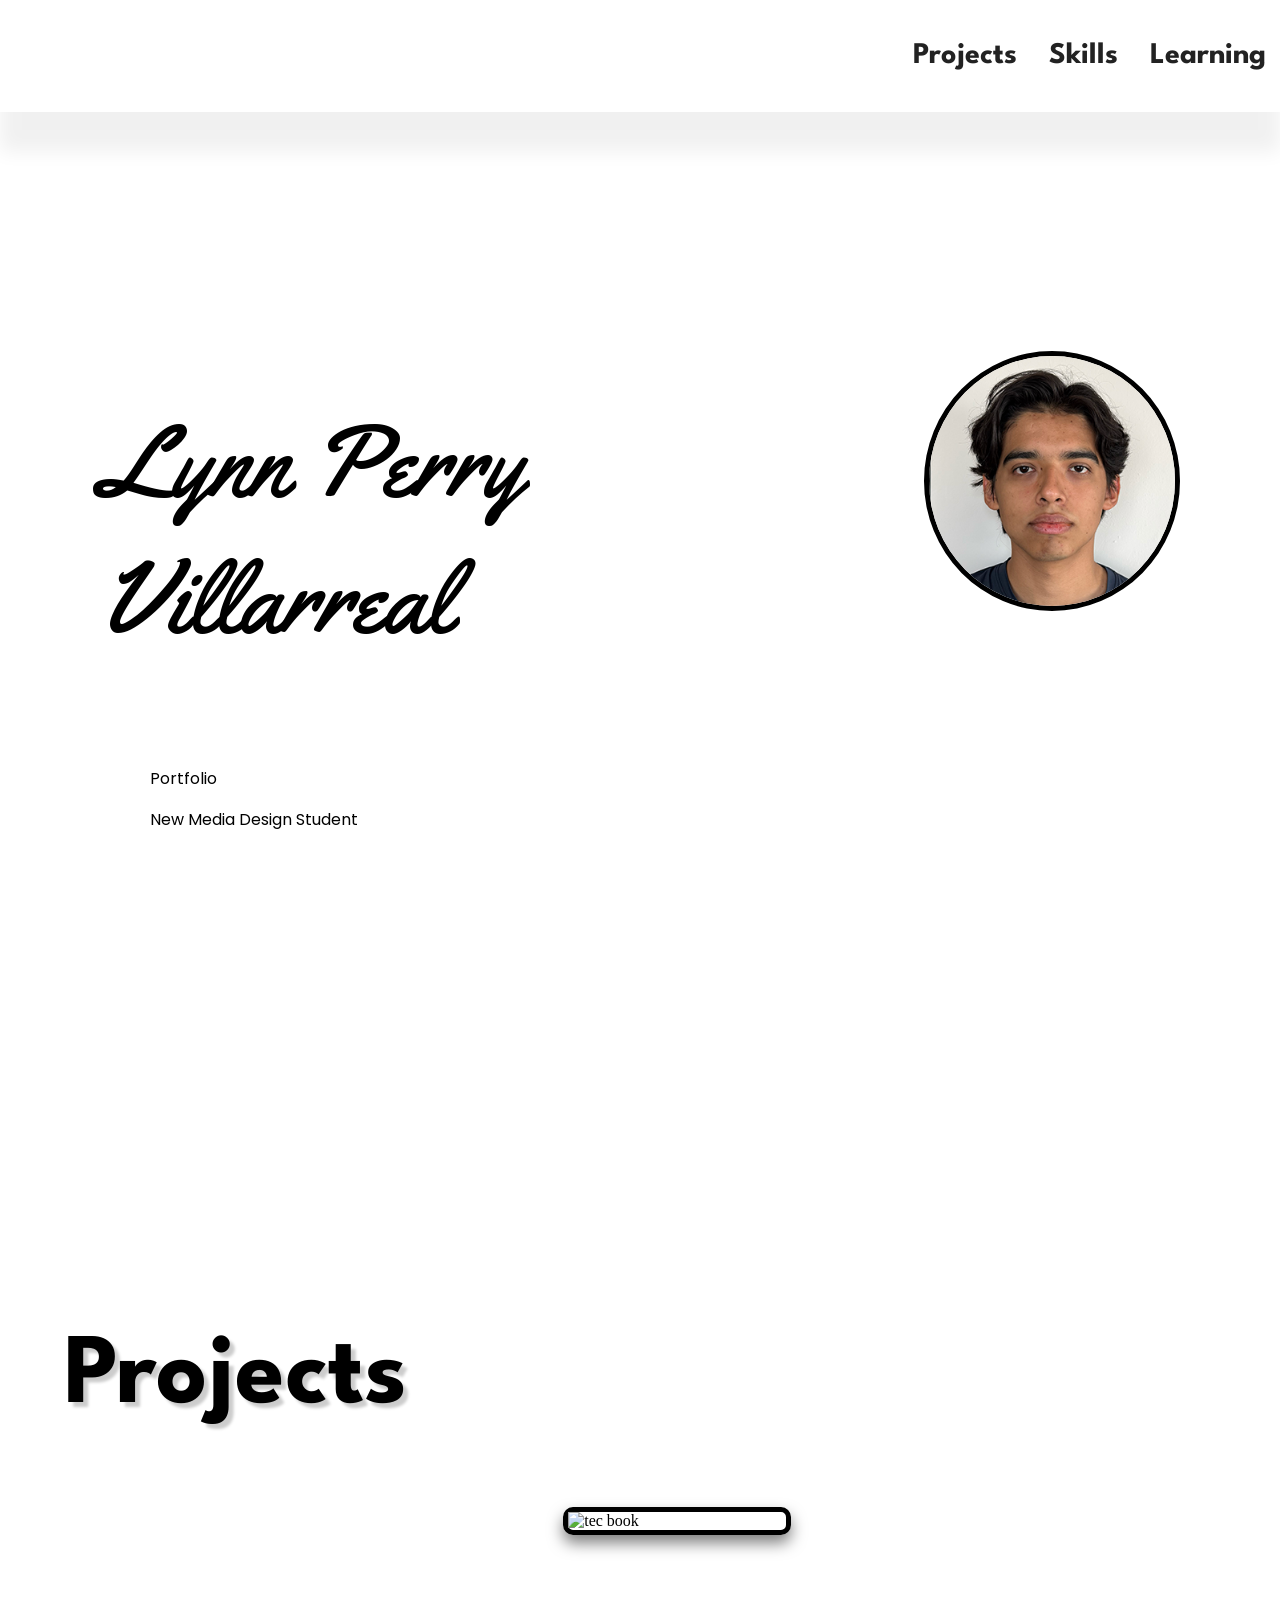
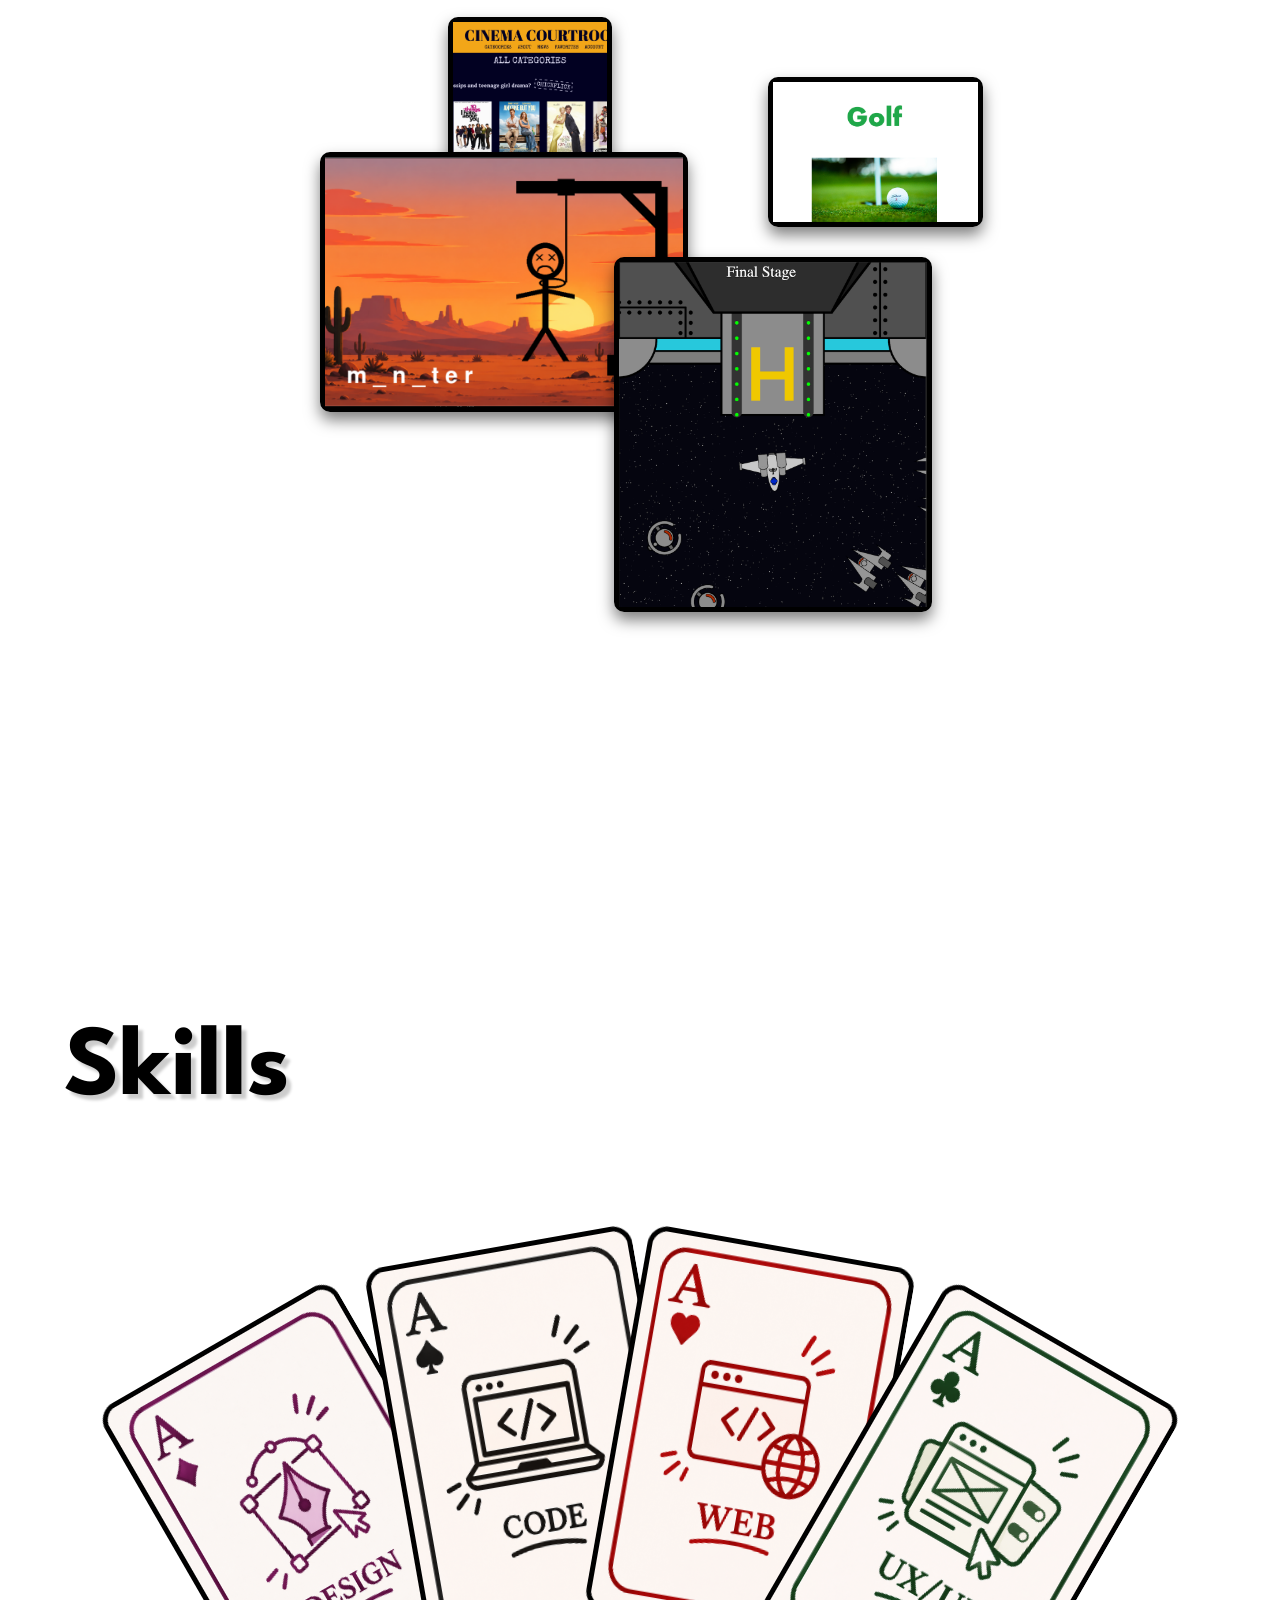
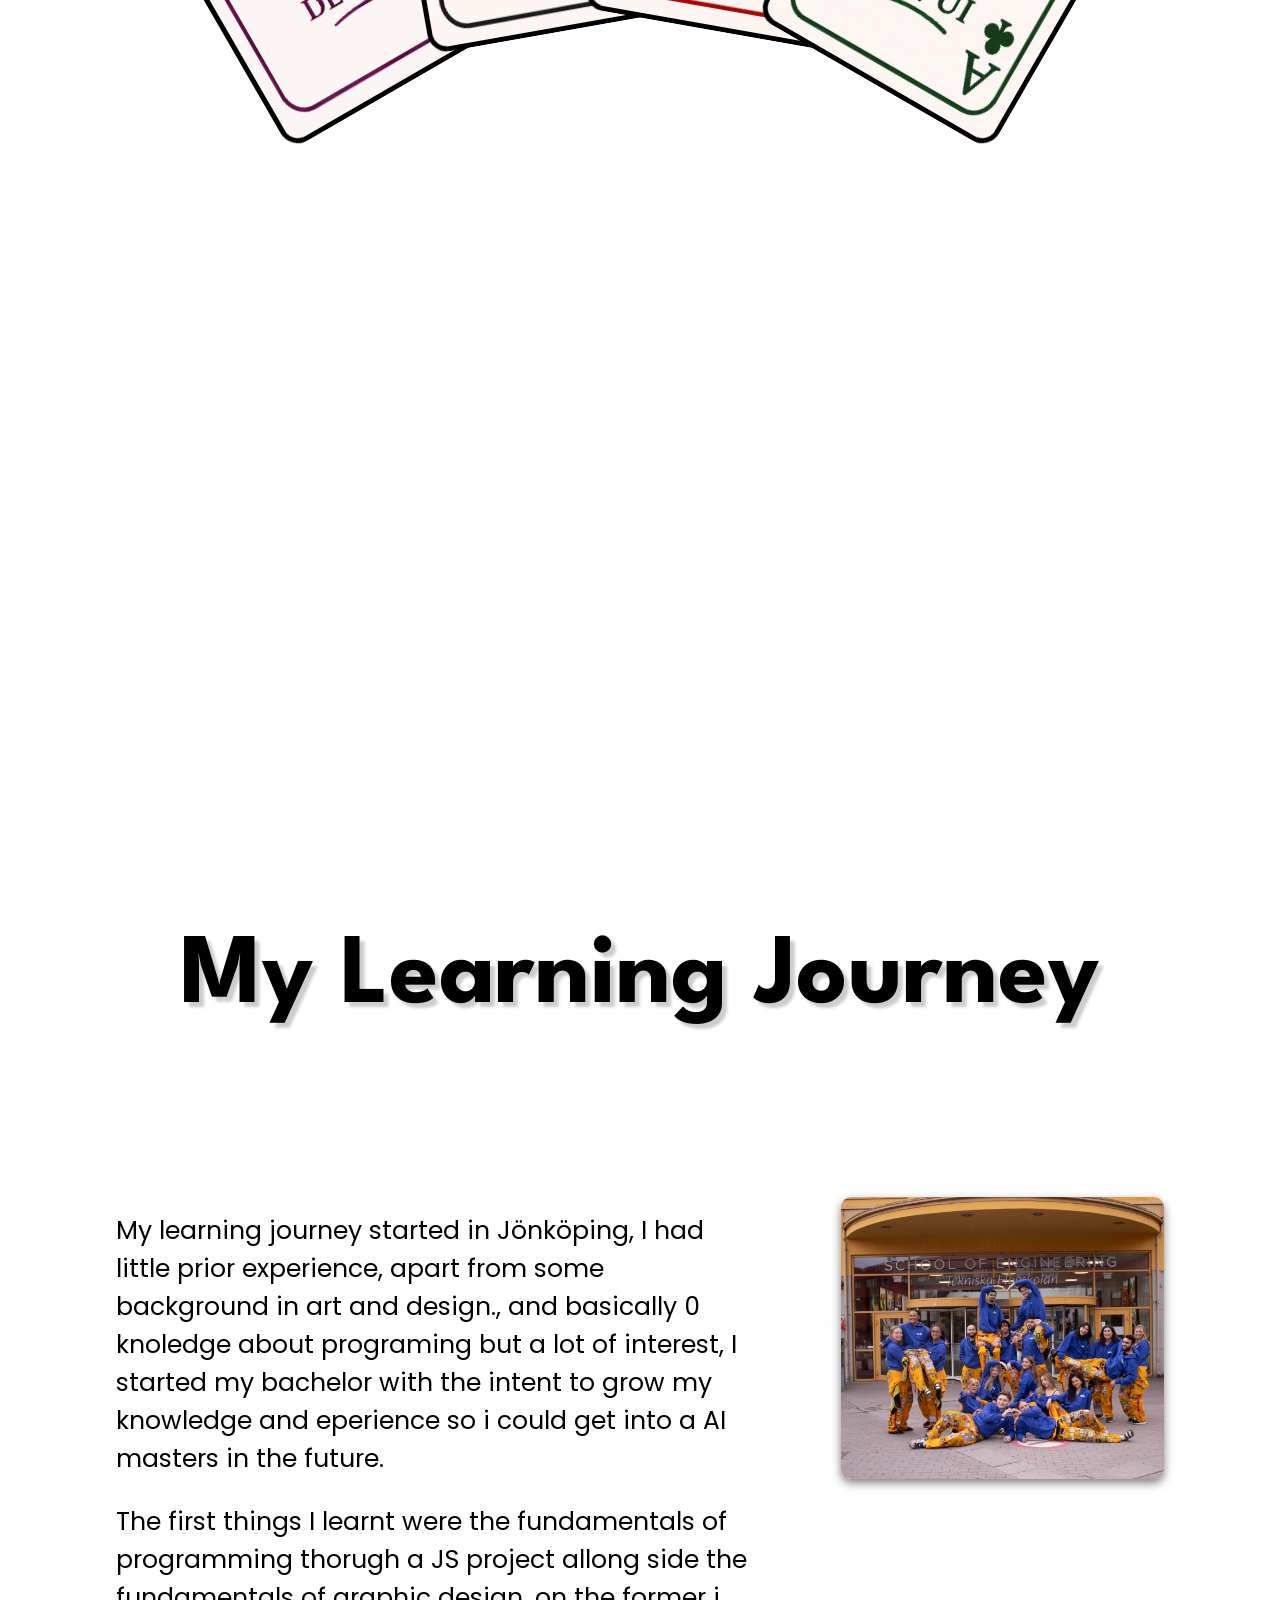
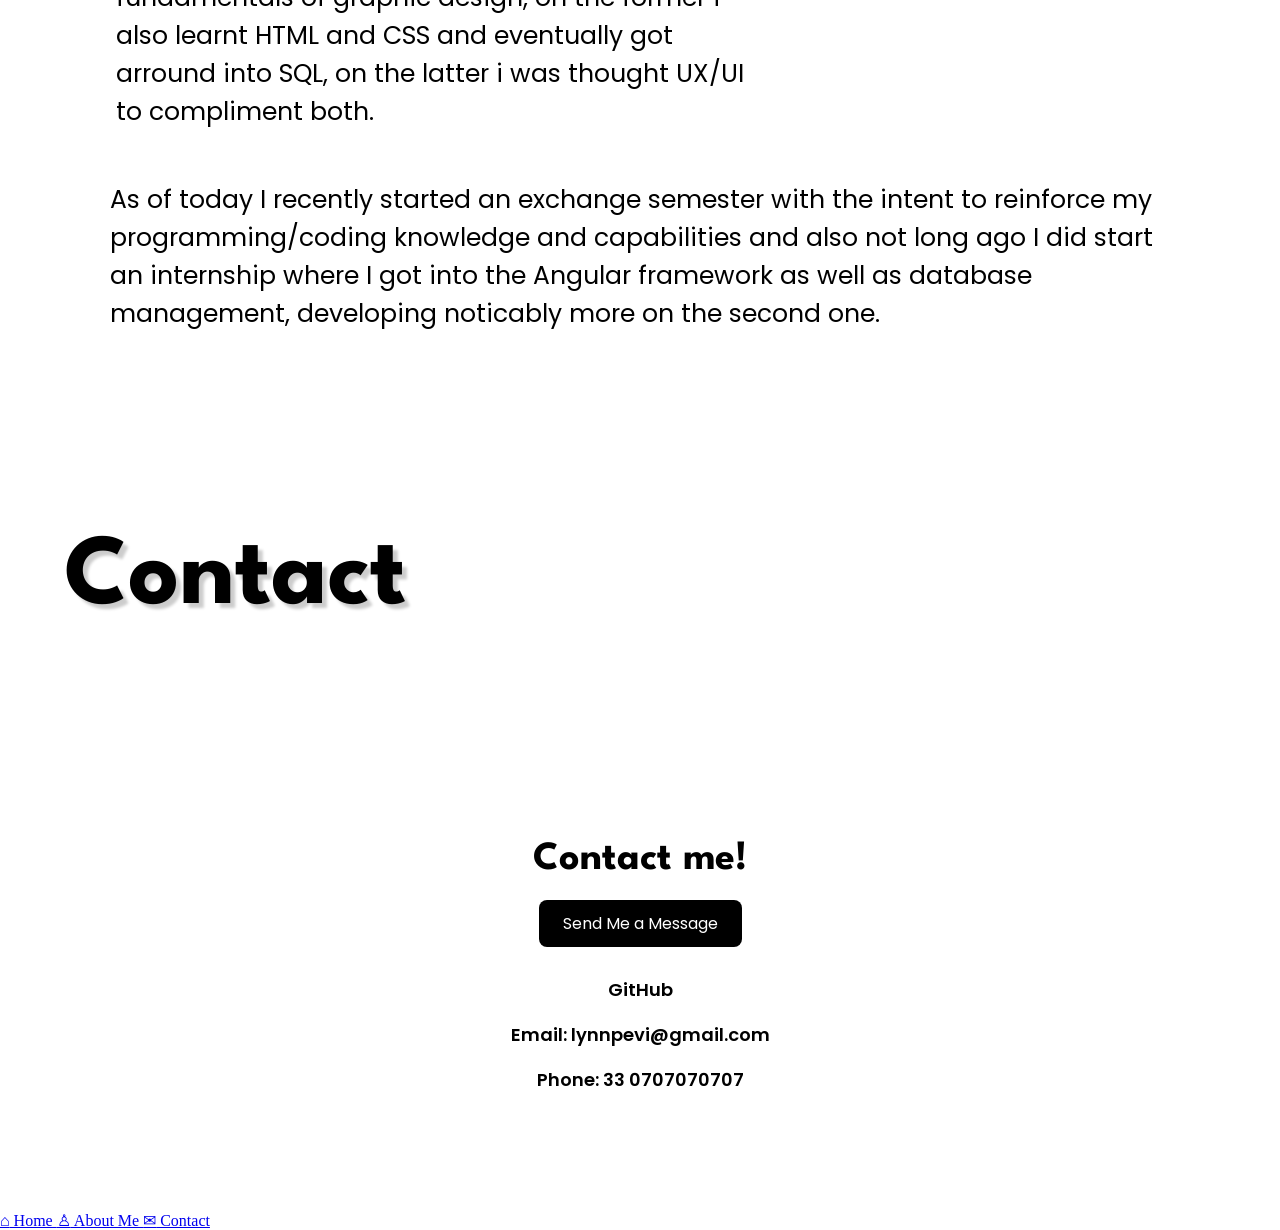
==== commit c36459f0: "progress" ====
--- a/index.html
+++ b/index.html
@@ -27,11 +27,11 @@
   <body>
     <header>
       <video class="headerLogo" autoplay muted loop playsinline>
-    <source
-      src="./Pictures/LynnLogo_Alpha_1.mov"
-      type='video/quicktime; codecs="hvc1"'
-    />
-  </video>
+        <source
+          src="./Pictures/LynnLogo_Alpha_1.mov"
+          type='video/quicktime; codecs="hvc1"'
+        />
+      </video>
       <ul class="quicklinks">
         <li><a href="#projects">Projects</a></li>
         <li><a href="#skills">Skills</a></li>
@@ -42,14 +42,14 @@
     </header>
     <main>
       <section class="cover">
-          <div class="coverLogo">
-    <video autoplay muted loop playsinline>
-      <source
-        src="./Pictures/LynnLogo_Alpha_1.mov"
-        type='video/quicktime; codecs="hvc1"'
-      />
-    </video>
-  </div>
+        <div class="coverLogo">
+          <video autoplay muted loop playsinline>
+            <source
+              src="./Pictures/LynnLogo_Alpha_1.mov"
+              type='video/quicktime; codecs="hvc1"'
+            />
+          </video>
+        </div>
         <div class="coverIntro">
           <h1 class="signature">Lynn Perry Villarreal</h1>
           <img
@@ -58,15 +58,50 @@
             alt="Profesional photo"
           />
         </div>
-        <p class="coverTxt">Portfolio</p>
-        <p class="coverTxt2">New Media Design Student</p>
+        <div class="smallText">
+          <p class="coverTxt">Portfolio</p>
+          <p class="coverTxt2">New Media Design Student</p>
+        </div>
       </section>
 
       <section class="projects" id="projects">
         <h1 class="sectionsTitle">Projects</h1>
         <div class="collage">
           <div class="project proj1">
-            <img src="./Projects/Placeholder.png" alt="" />
+            <img src="./Projects/Tec.png" alt="tec book" />
+            <div class="projectInfoRight">
+              <h2>Exchange Magazine</h2>
+              <p>
+                This was a school project where we were required to create a
+                magazine to advertize one of the echnage destination and/ or
+                universities offered by my University.
+              </p>
+            </div>
+          </div>
+          <div class="project proj2">
+            <img src="./Projects/cinema.png" alt="cinema site" />
+            <div class="projectInfo">
+              <h2>Cinema Website</h2>
+              <p>
+                This was a school assignment where we had to create a website,
+                were we wet with a fun twist of a movie review website where the
+                reviews were seen as veredicts of the audience.
+              </p>
+            </div>
+          </div>
+          <div class="project proj3">
+            <img src="./Projects/Coffee.png" alt=" golf book" />
+            <div class="projectInfo">
+              <h2>Coffee Table Book</h2>
+              <p>
+                This was a a task where we were tested on the graphic design we
+                had been tought fro the last few months, where we would let the
+                shapes and structure be the show.
+              </p>
+            </div>
+          </div>
+          <div class="project proj4">
+            <img src="./Projects/Hangman.png" alt="hangman photo" />
             <div class="projectInfoRight">
               <h2>Hangman Game</h2>
               <p>
@@ -76,41 +111,8 @@
               </p>
             </div>
           </div>
-          <div class="project proj2">
-            <img src="./Projects/cinema.png" alt="" />
-            <div class="projectInfo">
-              <h2>Cinema Website</h2>
-              <p>
-                This was a school assignment where we had to create a website,
-                were we wet with a fun twist of a movie review website where the
-                reviews were seen as veredicts of the audience.
-              </p>
-            </div>
-          </div>
-          <div class="project proj3">
-            <img src="./Projects/Coffee.png" alt="" />
-            <div class="projectInfo">
-              <h2>Coffee Table Book</h2>
-              <p>
-                This was a a task where we were tested on the graphic design we
-                had been tought fro the last few months, where we would let the
-                shapes and structure be the show.
-              </p>
-            </div>
-          </div>
-          <div class="project proj4">
-            <img src="./Projects/Hangman.png" alt="" />
-            <div class="projectInfoRight">
-              <h2>Hangman Game</h2>
-              <p>
-                A classic Hangman game developed in Python, featuring word
-                guessing, limited attempts, and a high-score system. Originally
-                built as a terminal-based game and later expanded with Pygame.
-              </p>
-            </div>
-          </div>
           <div class="project proj5">
-            <img src="./Projects/space.png" alt="" />
+            <img src="./Projects/space.png" alt="Space game" />
             <div class="projectInfo">
               <h2>Space Game</h2>
               <p>
--- a/style.css
+++ b/style.css
@@ -22,6 +22,11 @@
 .cover {
   margin-bottom: 400px;
 }
+.smalltext {
+  background-color: #02002d;
+  color: white;
+}
+
 .signature {
   padding-left: 100px;
   padding-top: 100px;
@@ -551,49 +556,49 @@
   }
 
   .cover {
-  display: flex;
-  flex-direction: column;
-  align-items: center;
-}
-
-.headerLogo {
-  display: none;
-}
-
-.coverLogo {
-  display: flex;
-  justify-content: center;
-  width: 100%;
-  order: 1;
-}
-
-.coverLogo video {
-  width: 60%;
-  height: auto;
-  object-fit: contain;
-}
-
-.signature {
-  padding-top: 0;
-  padding-left: 20px;
-  font-size: 80px;
-  order: 4;
-}
-
-.coverTxt {
-  padding: 0;
-  order: 2;
-  align-self: center;
-  text-align: center;
-}
-
-.coverTxt2 {
-  padding: 0;
-  order: 3;
-  align-self: center;
-  text-align: center;
-}
-/* 
+    display: flex;
+    flex-direction: column;
+    align-items: center;
+  }
+
+  .headerLogo {
+    display: none;
+  }
+
+  .coverLogo {
+    display: flex;
+    justify-content: center;
+    width: 100%;
+    order: 1;
+  }
+
+  .coverLogo video {
+    width: 60%;
+    height: auto;
+    object-fit: contain;
+  }
+
+  .signature {
+    padding-top: 0;
+    padding-left: 20px;
+    font-size: 80px;
+    order: 4;
+  }
+
+  .coverTxt {
+    padding: 0;
+    order: 2;
+    align-self: center;
+    text-align: center;
+  }
+
+  .coverTxt2 {
+    padding: 0;
+    order: 3;
+    align-self: center;
+    text-align: center;
+  }
+  /* 
   .cover {
     display: flex;
     flex-direction: column;
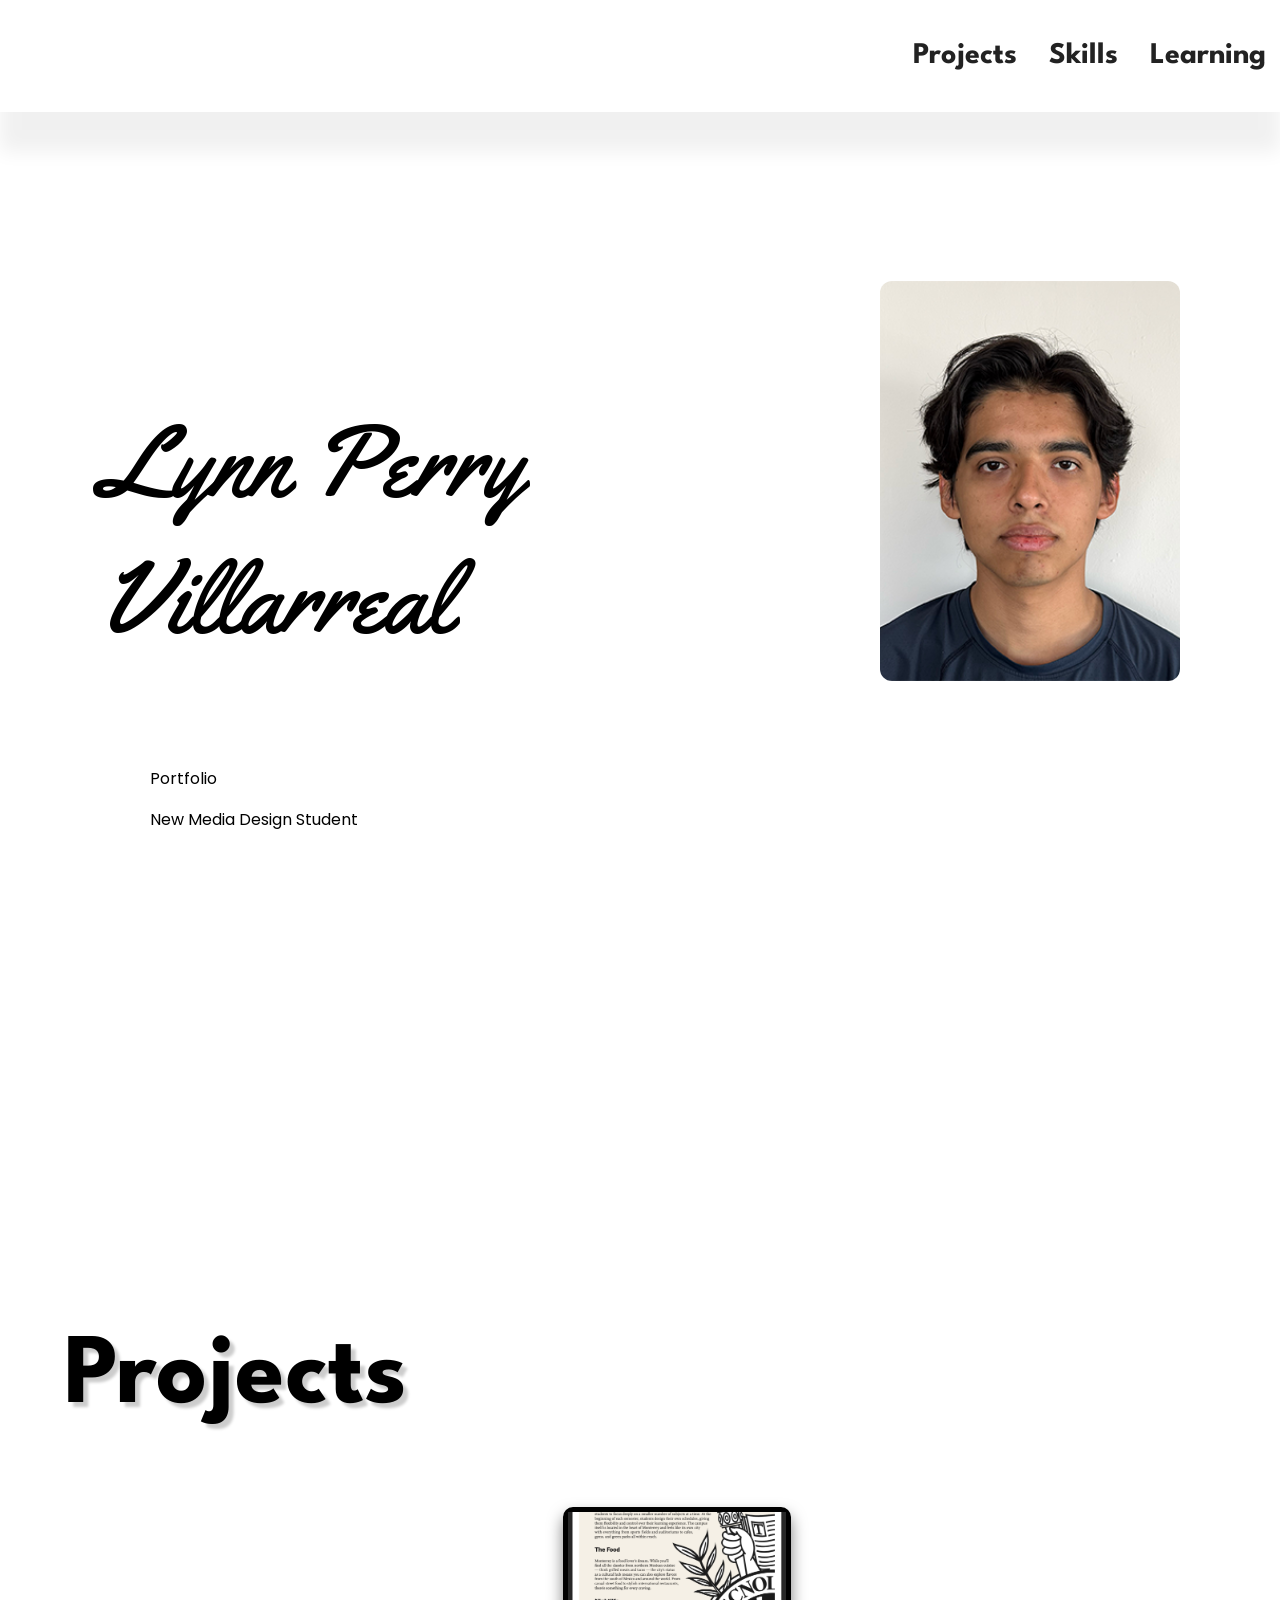
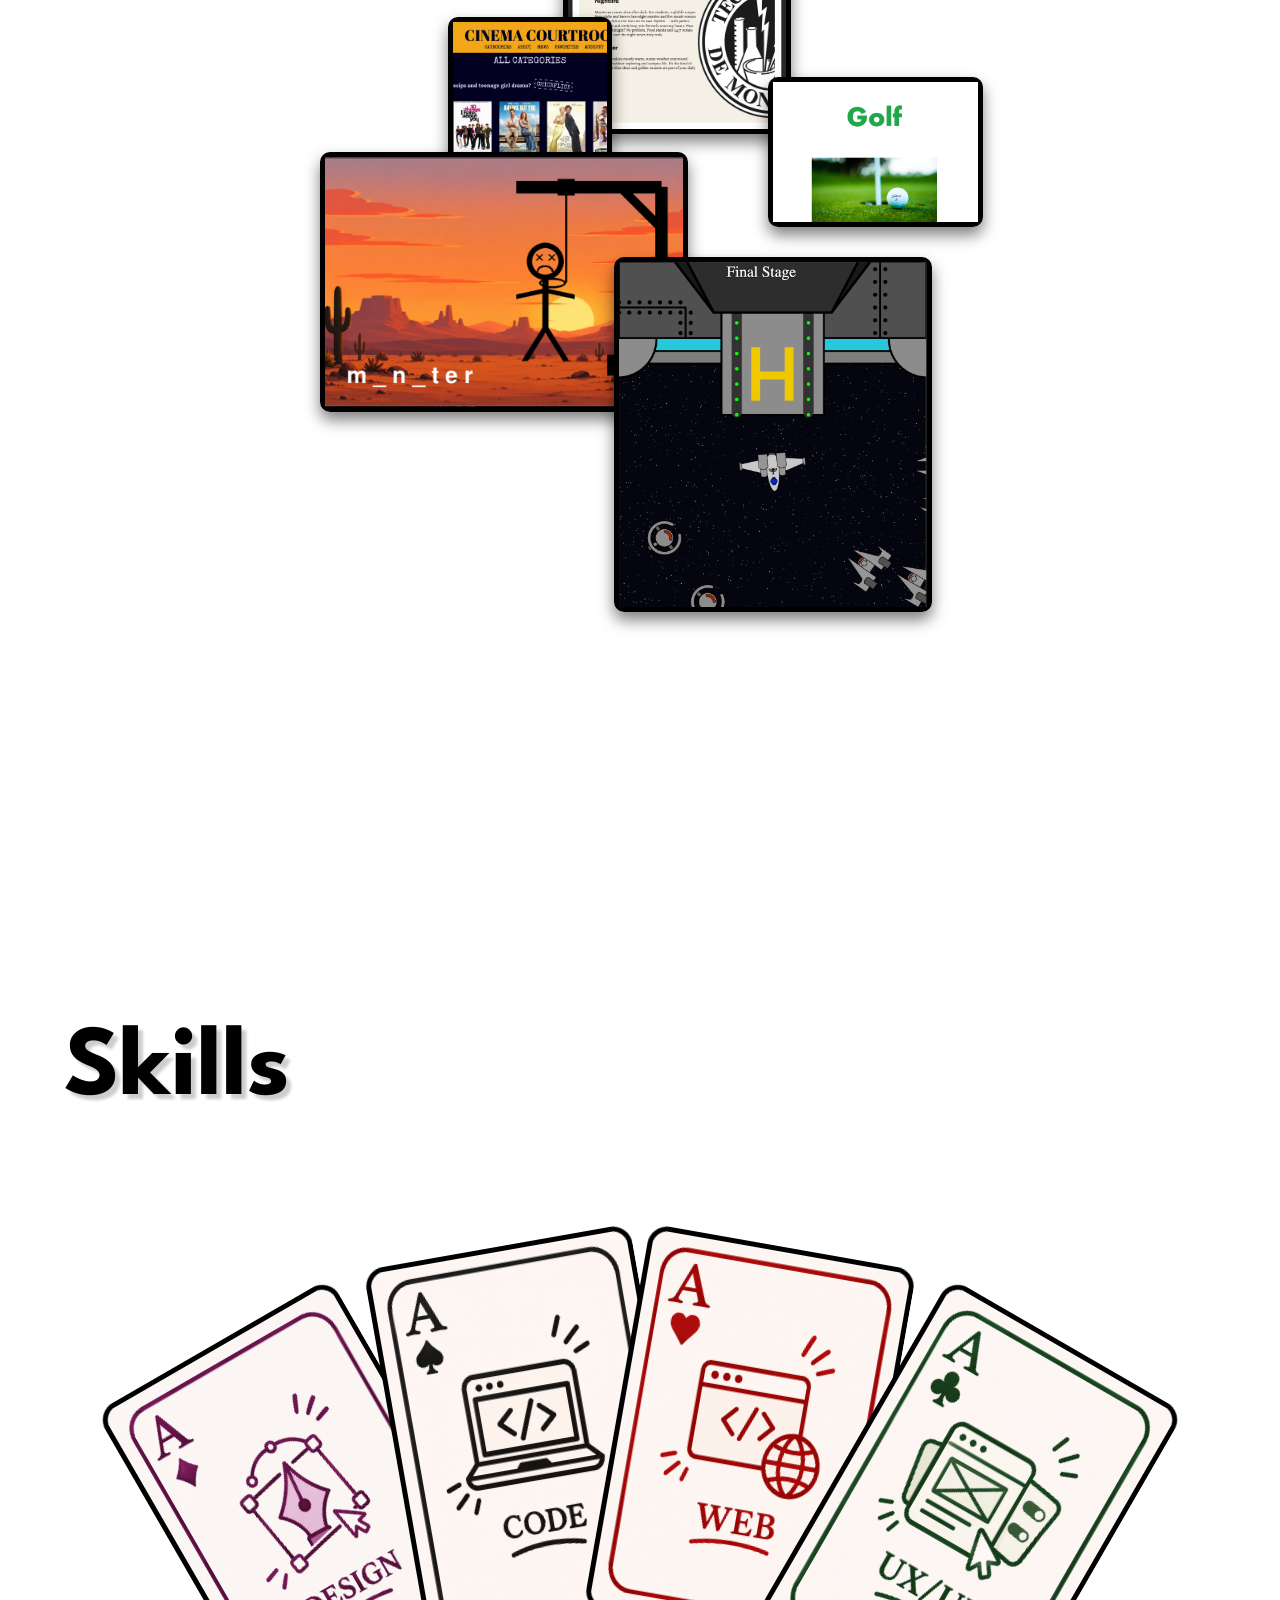
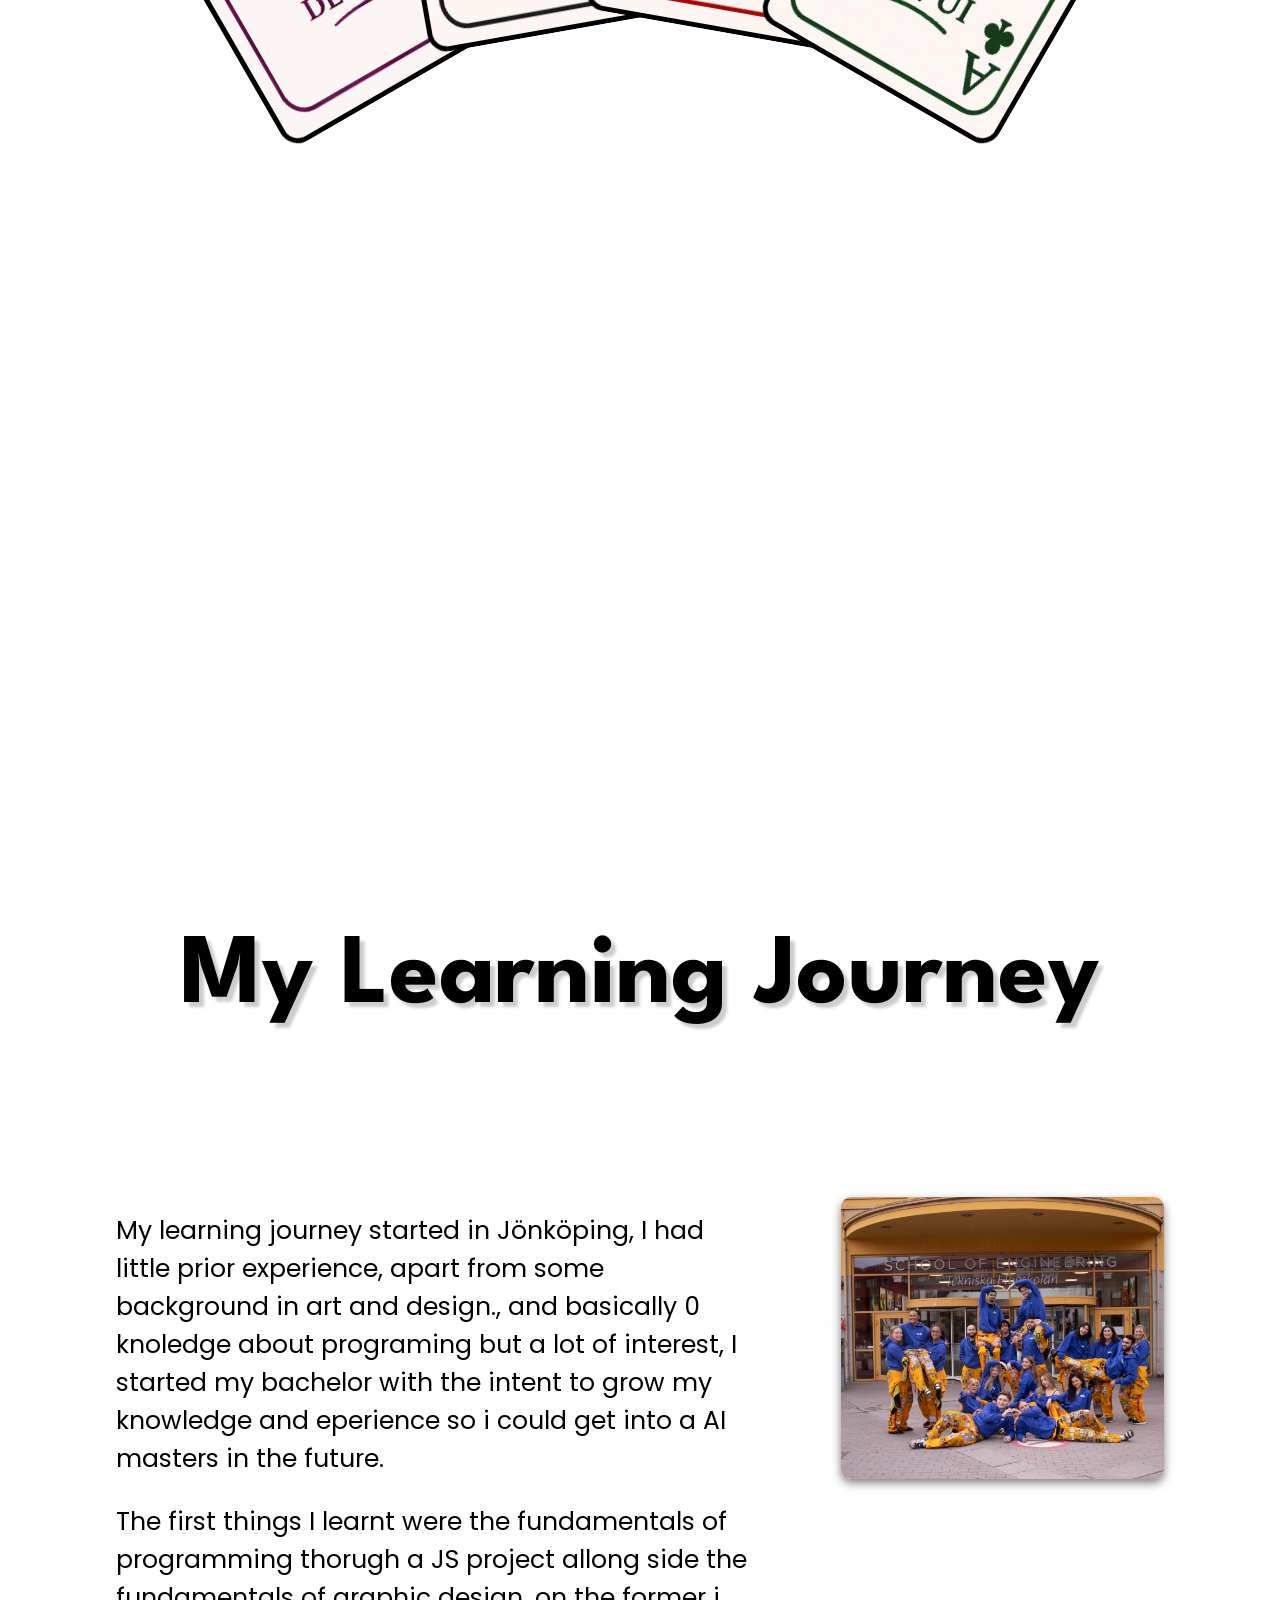
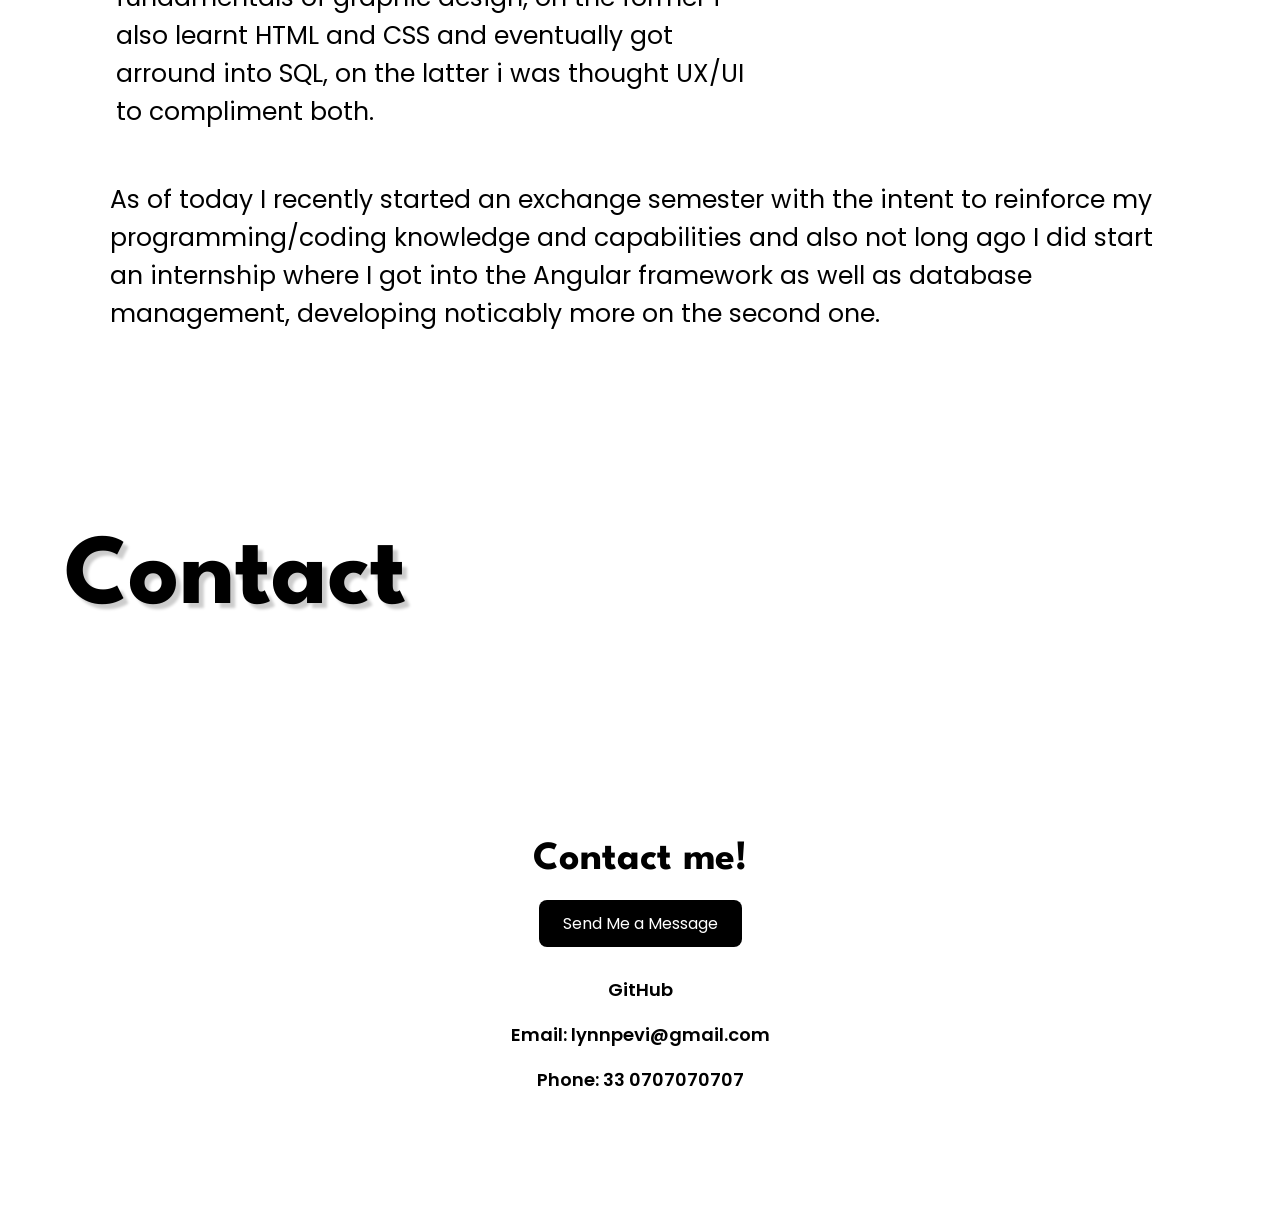
==== commit 89503804: "progress" ====
--- a/index.html
+++ b/index.html
@@ -68,7 +68,7 @@
         <h1 class="sectionsTitle">Projects</h1>
         <div class="collage">
           <div class="project proj1">
-            <img src="./Projects/Tec.png" alt="tec book" />
+            <img src="./Pictures/Tec.png" alt="tec book" />
             <div class="projectInfoRight">
               <h2>Exchange Magazine</h2>
               <p>
--- a/style.css
+++ b/style.css
@@ -116,11 +116,11 @@
 }
 .proPhoto {
   display: block;
-  width: 250px;
-  height: 250px;
+  width: 300px;
+  height: 400px;
   object-fit: cover;
-  border-radius: 50%;
-  border: 5px solid black;
+  border-radius: 12px;
+  border: none;
 }
 .me .sectionsTitle {
   grid-column: 1 / -1;
@@ -527,8 +527,16 @@
   border-radius: 8px;
   text-decoration: none;
 }
+.mobileNav {
+  display: none;
+}
 
 @media (max-width: 600px) {
+  @media (max-width: 600px) {
+    .mobileNav {
+      display: flex;
+    }
+  }
   main {
     margin-top: 50px;
   }
@@ -873,3 +881,8 @@
     padding-bottom: 75px;
   }
 }
+@media (min-width: 601px) {
+  .mobileNav {
+    display: none;
+  }
+}
